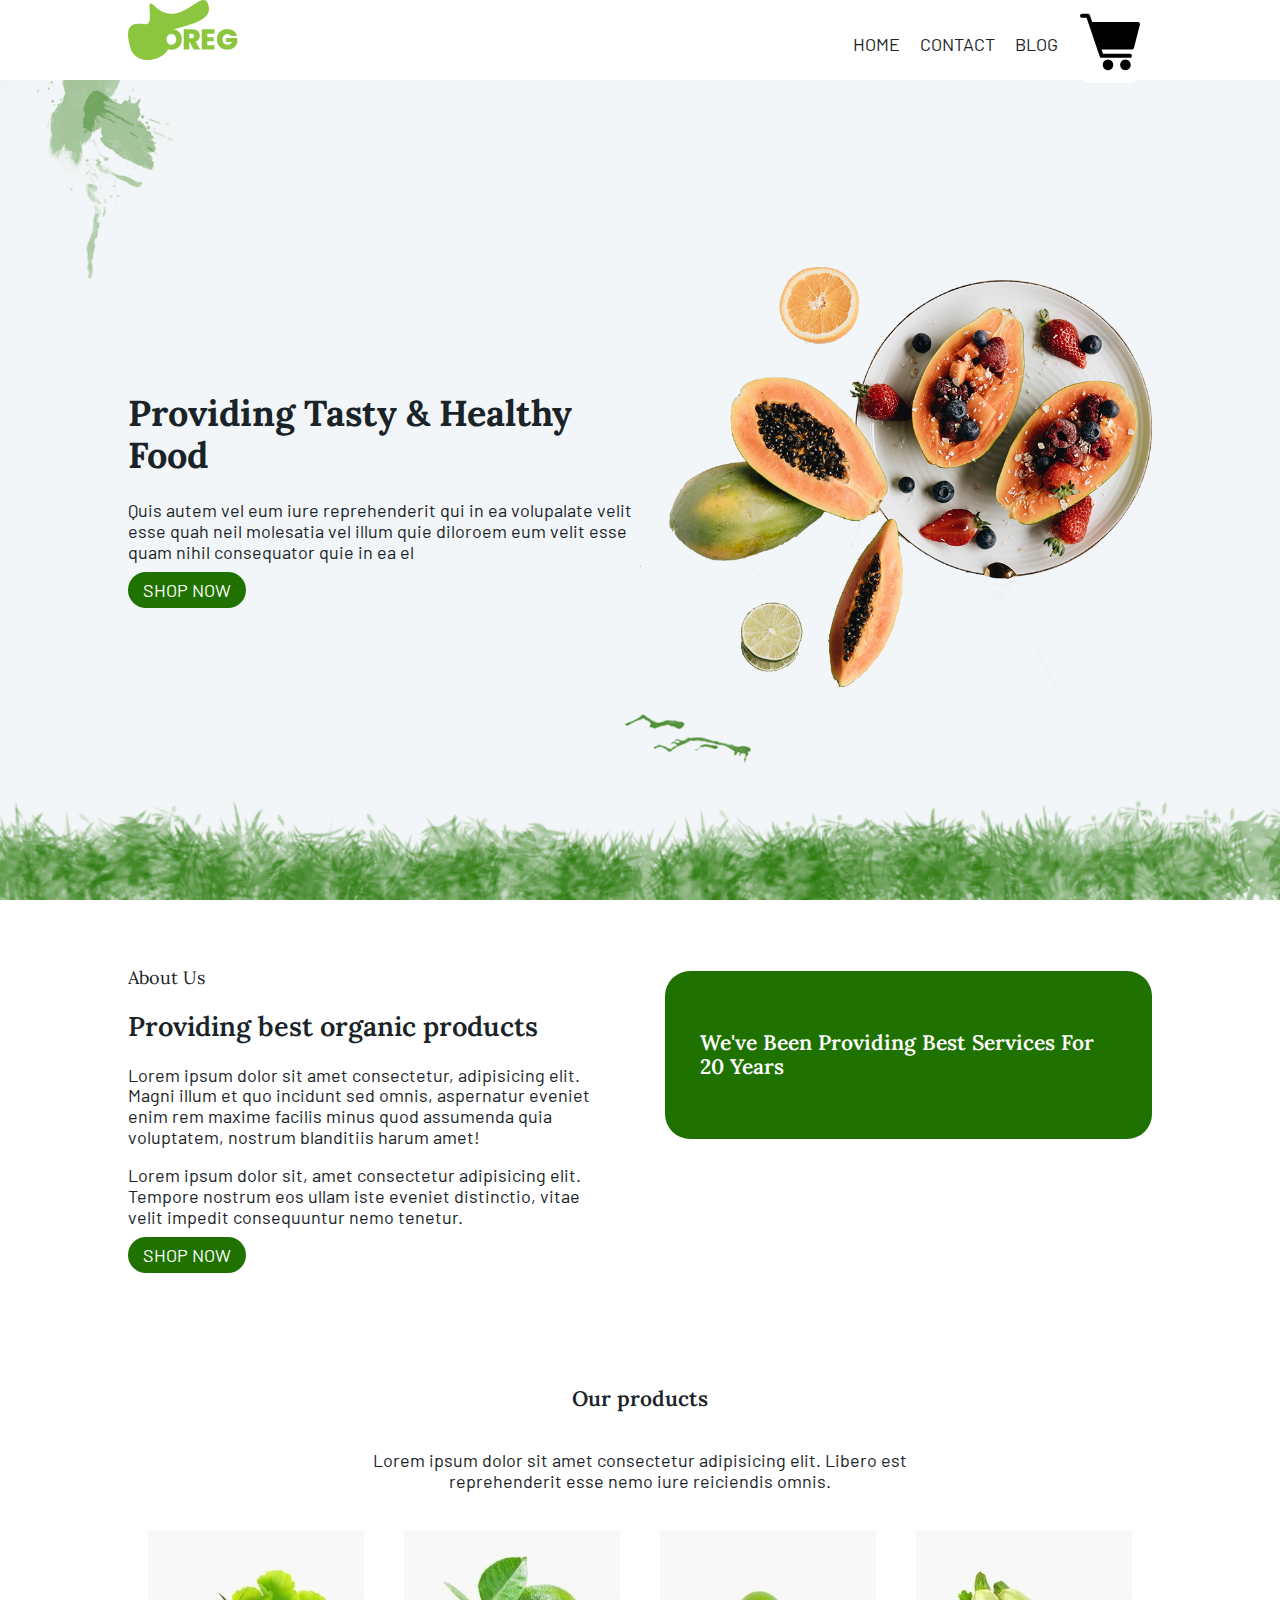
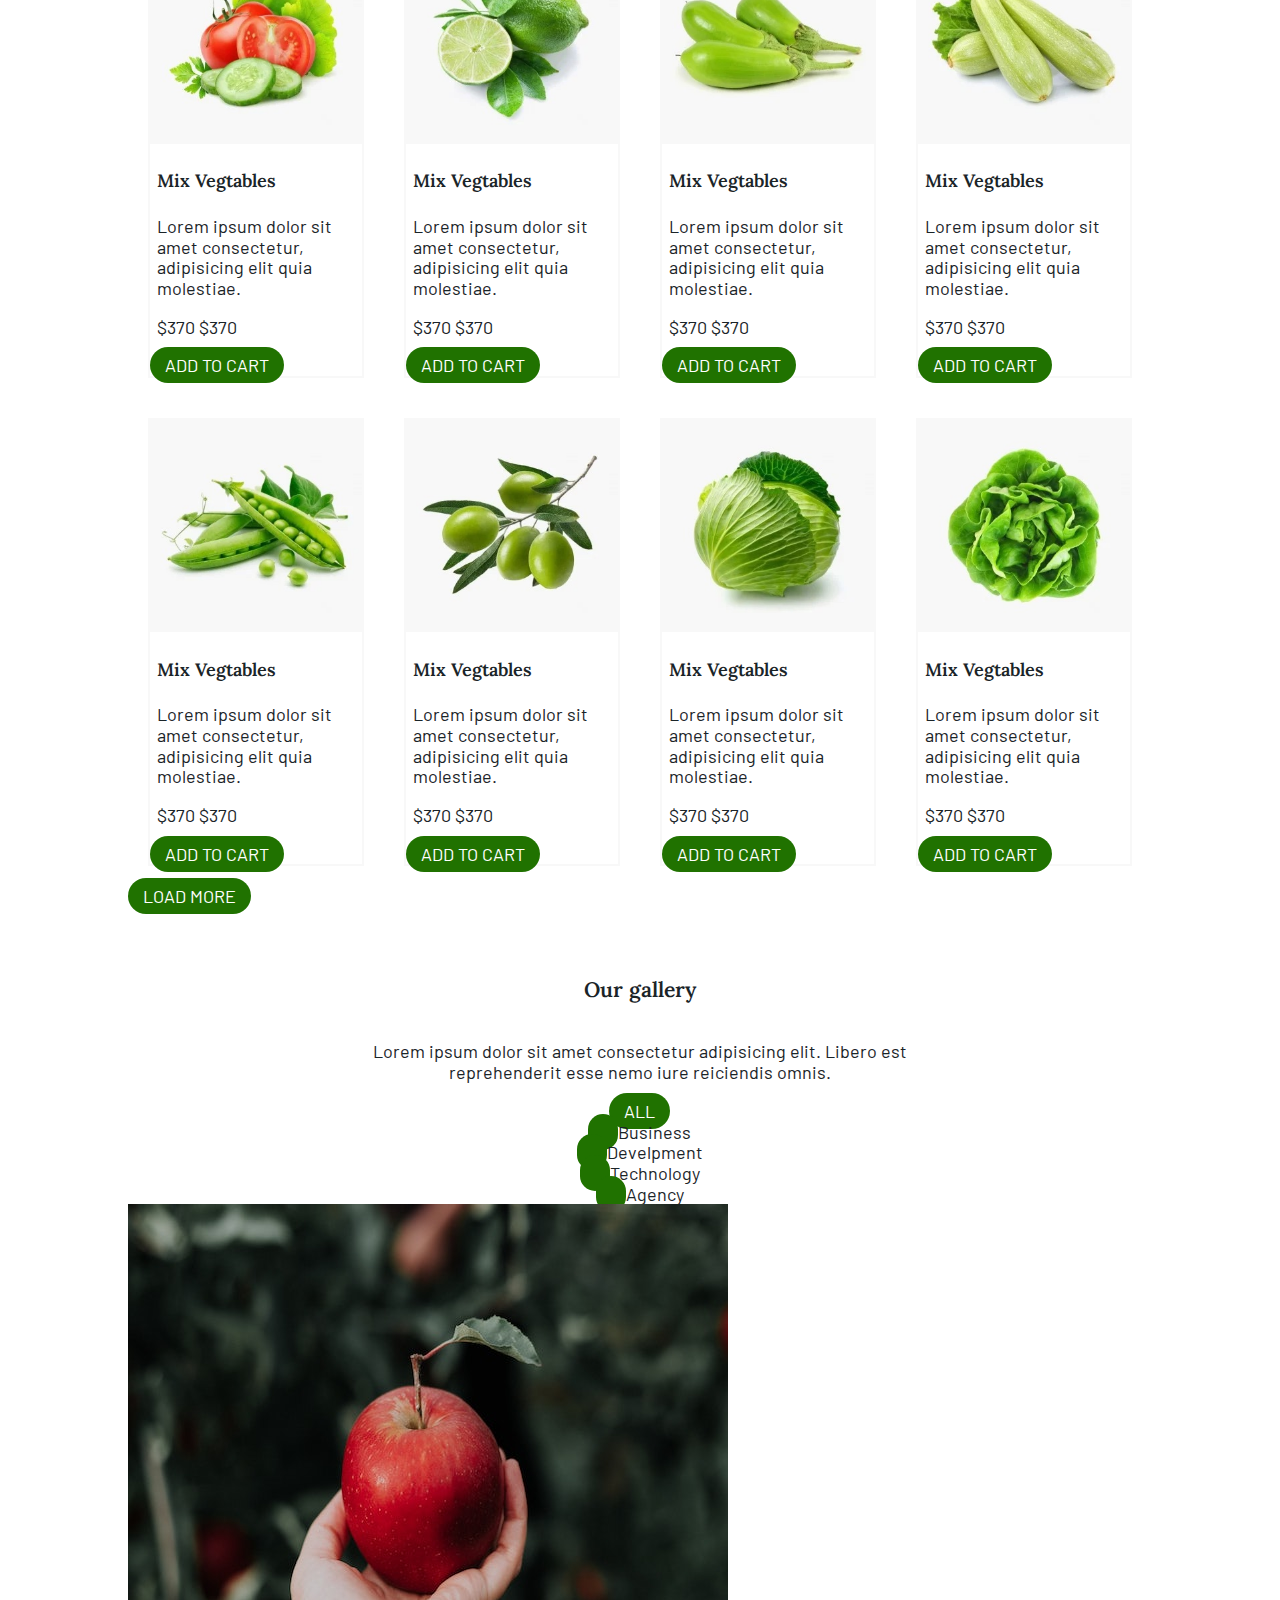
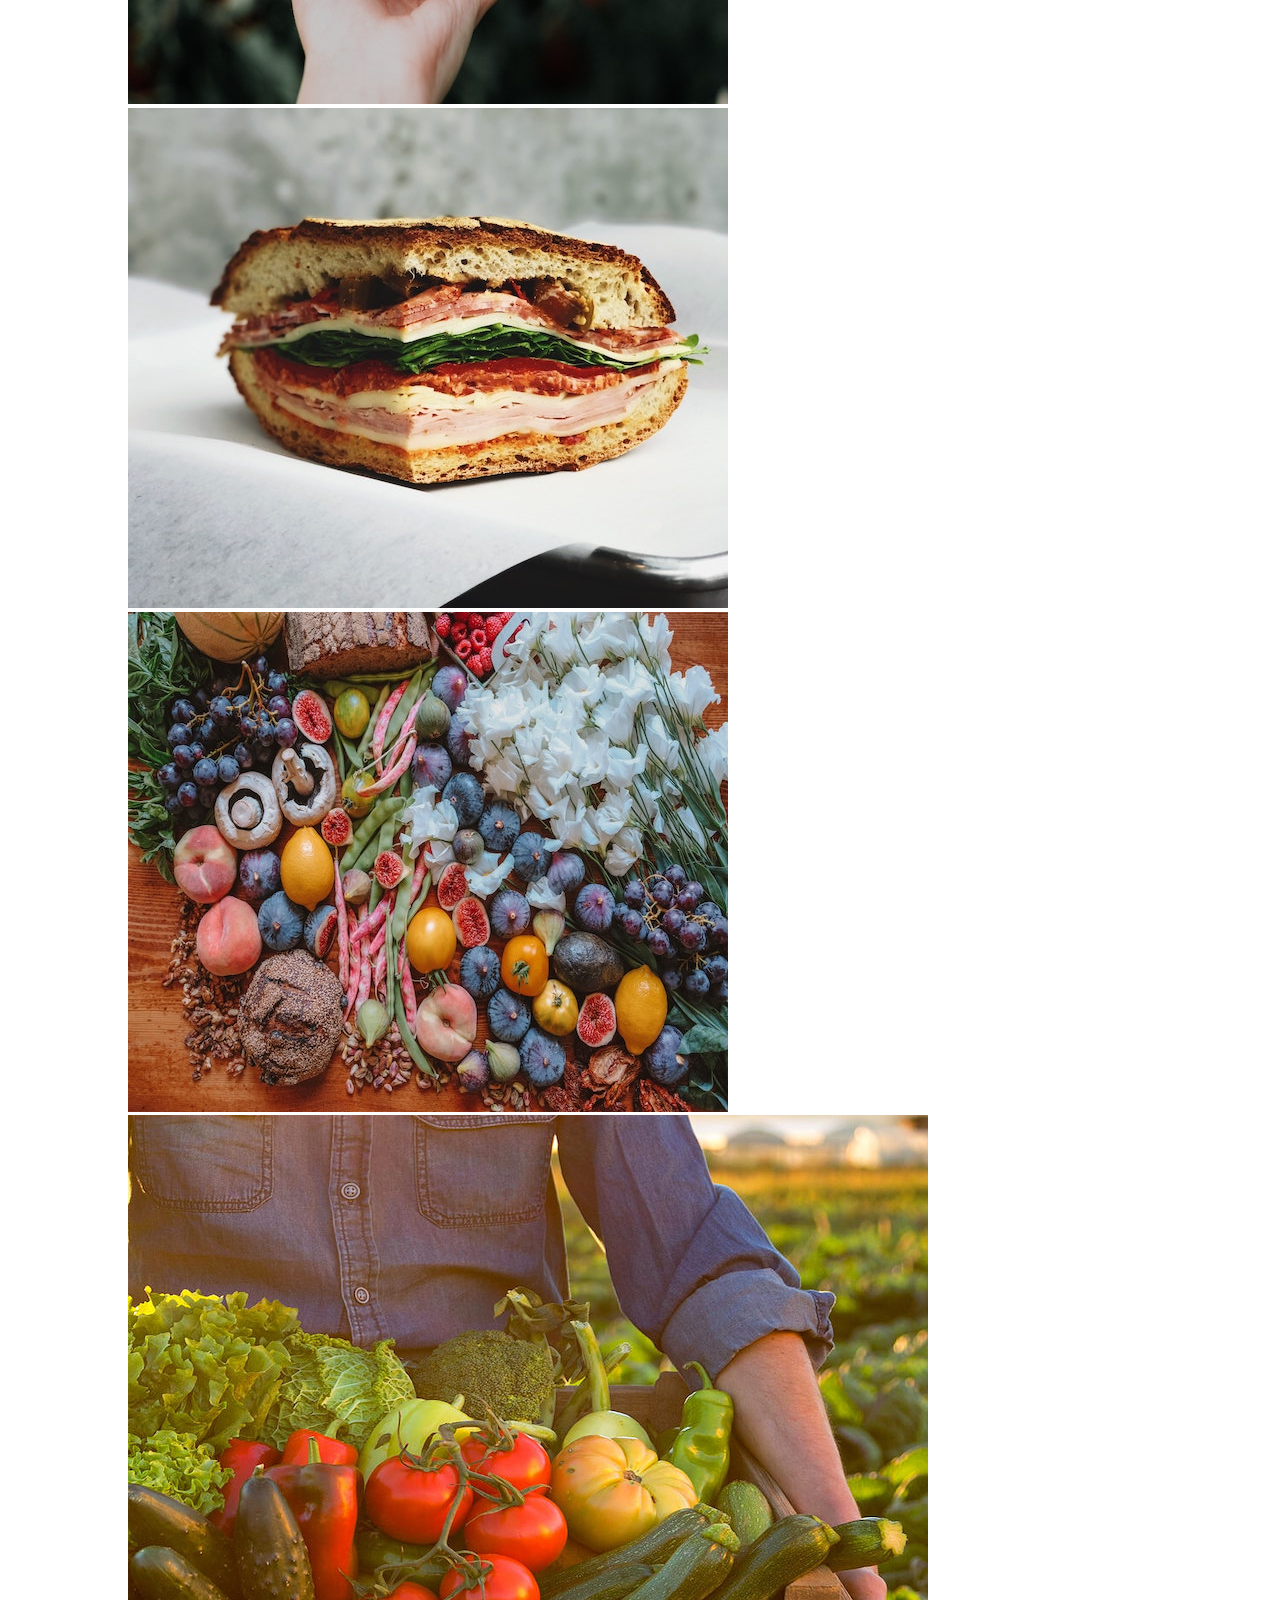
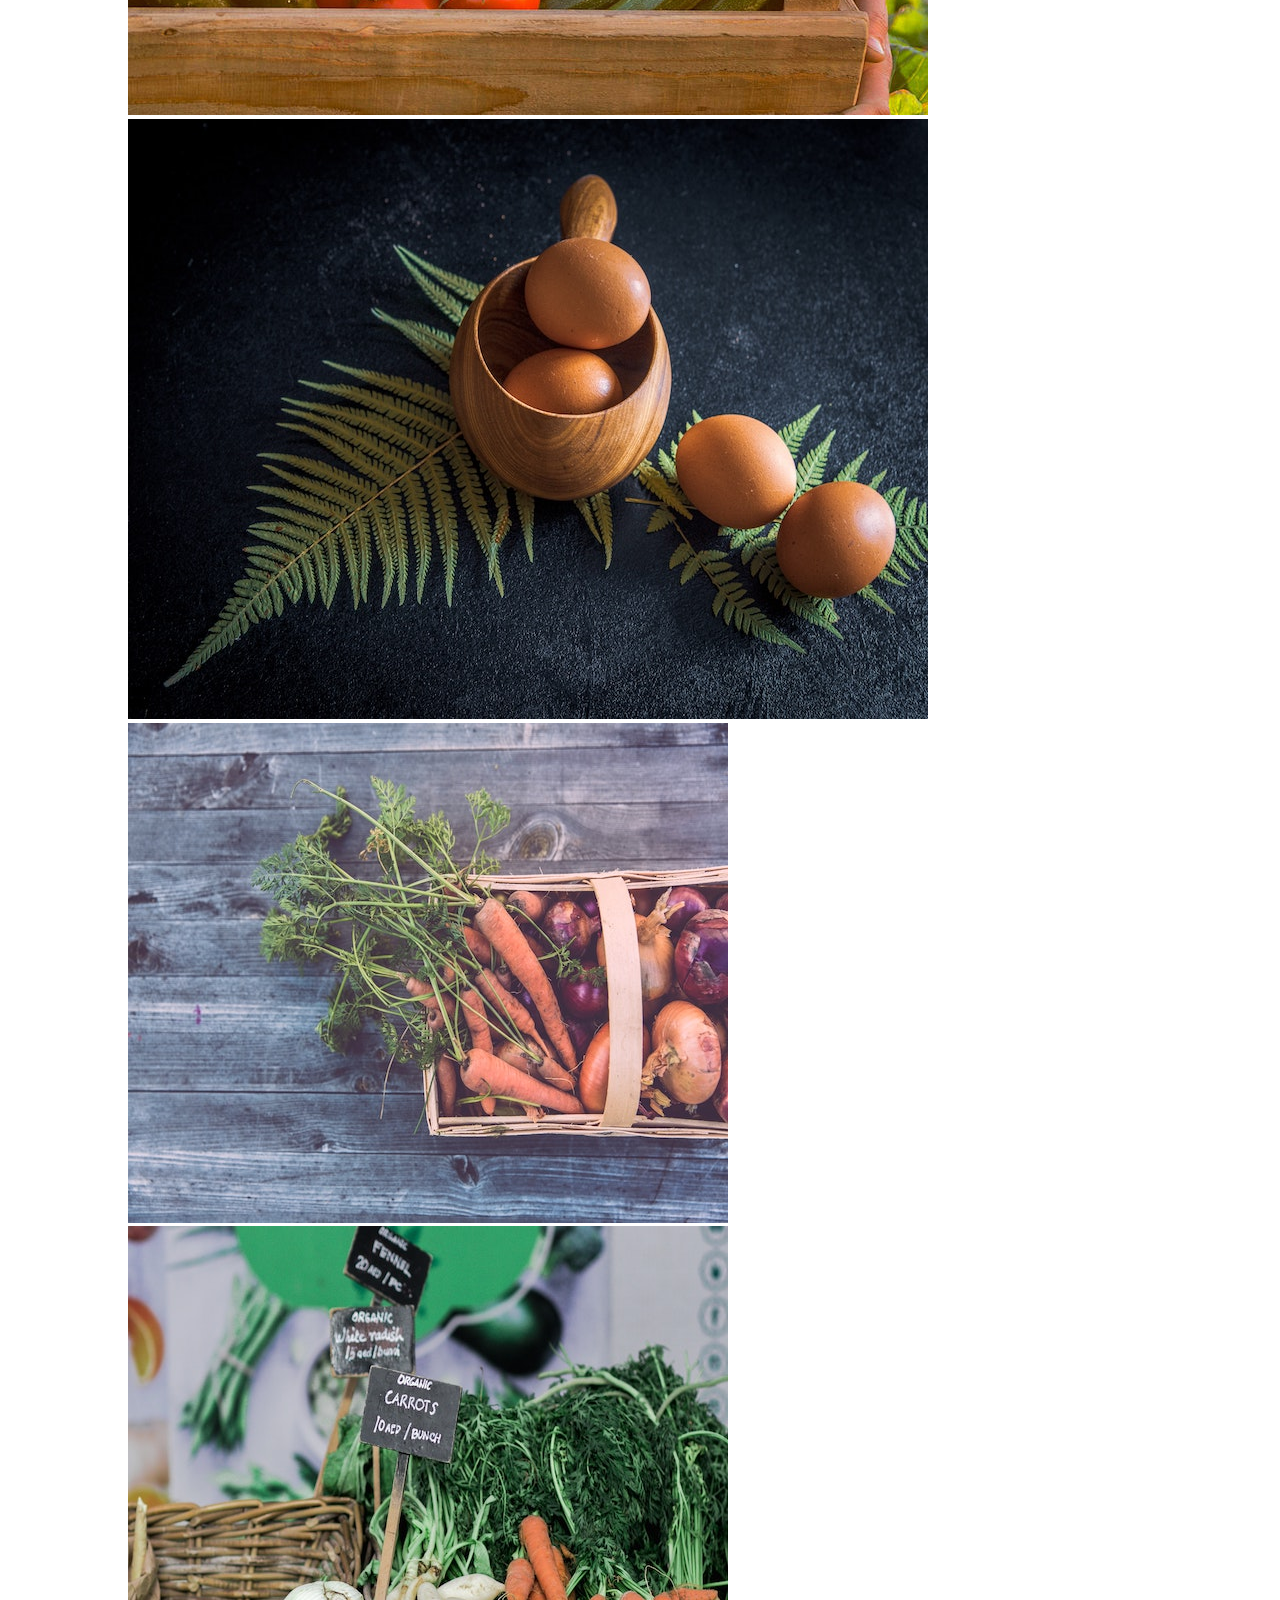
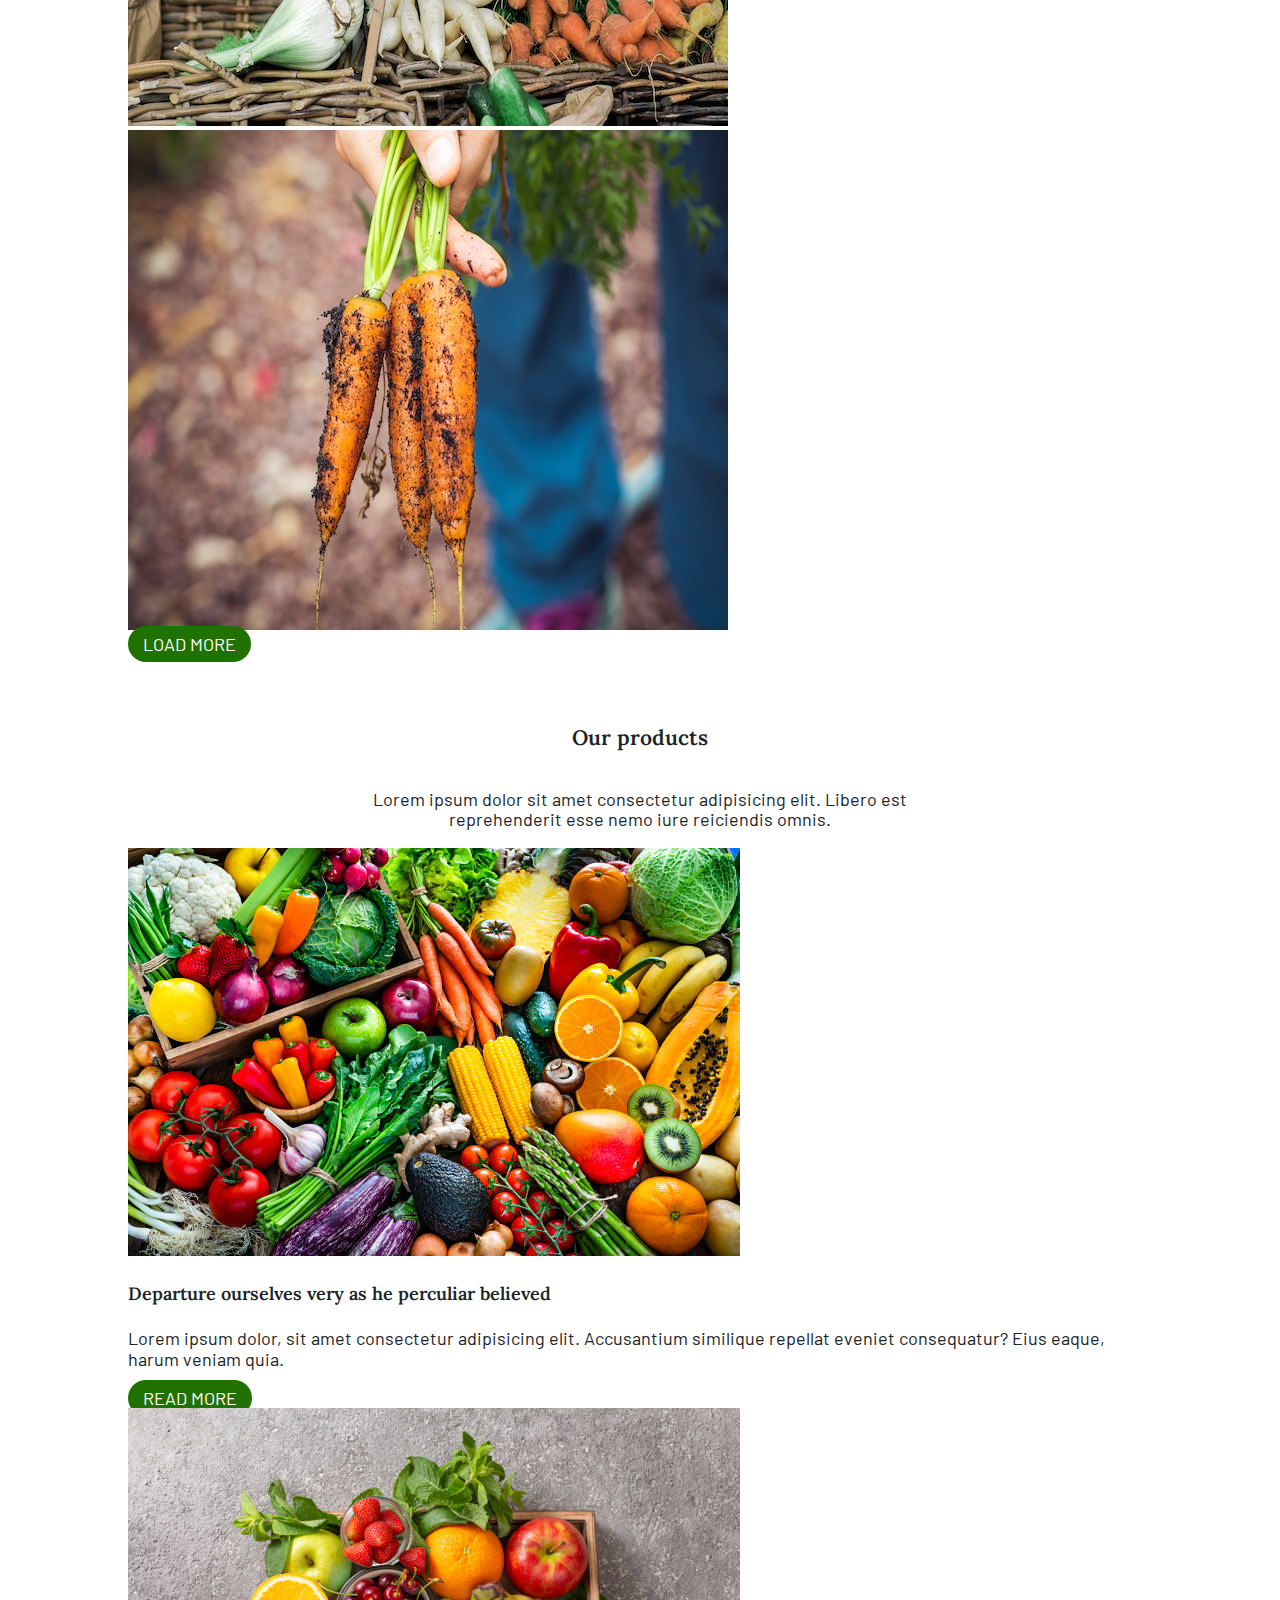
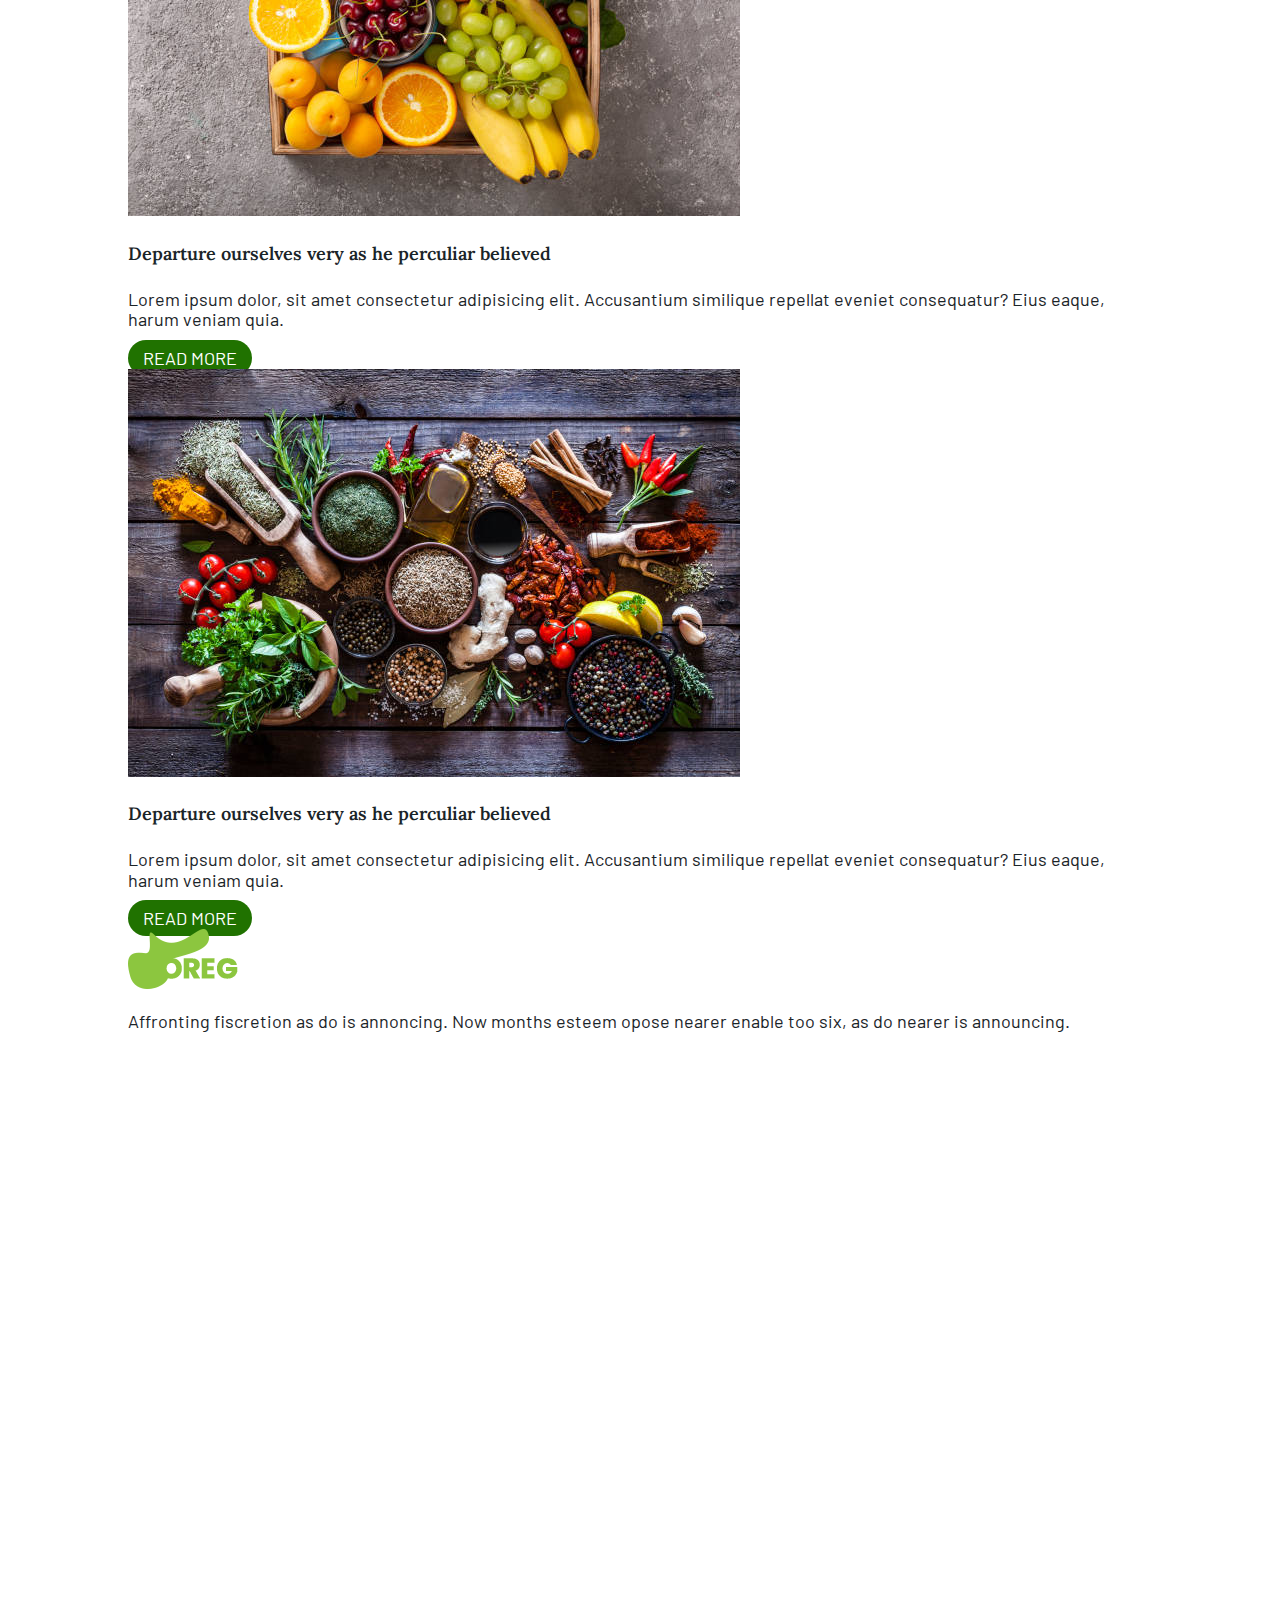
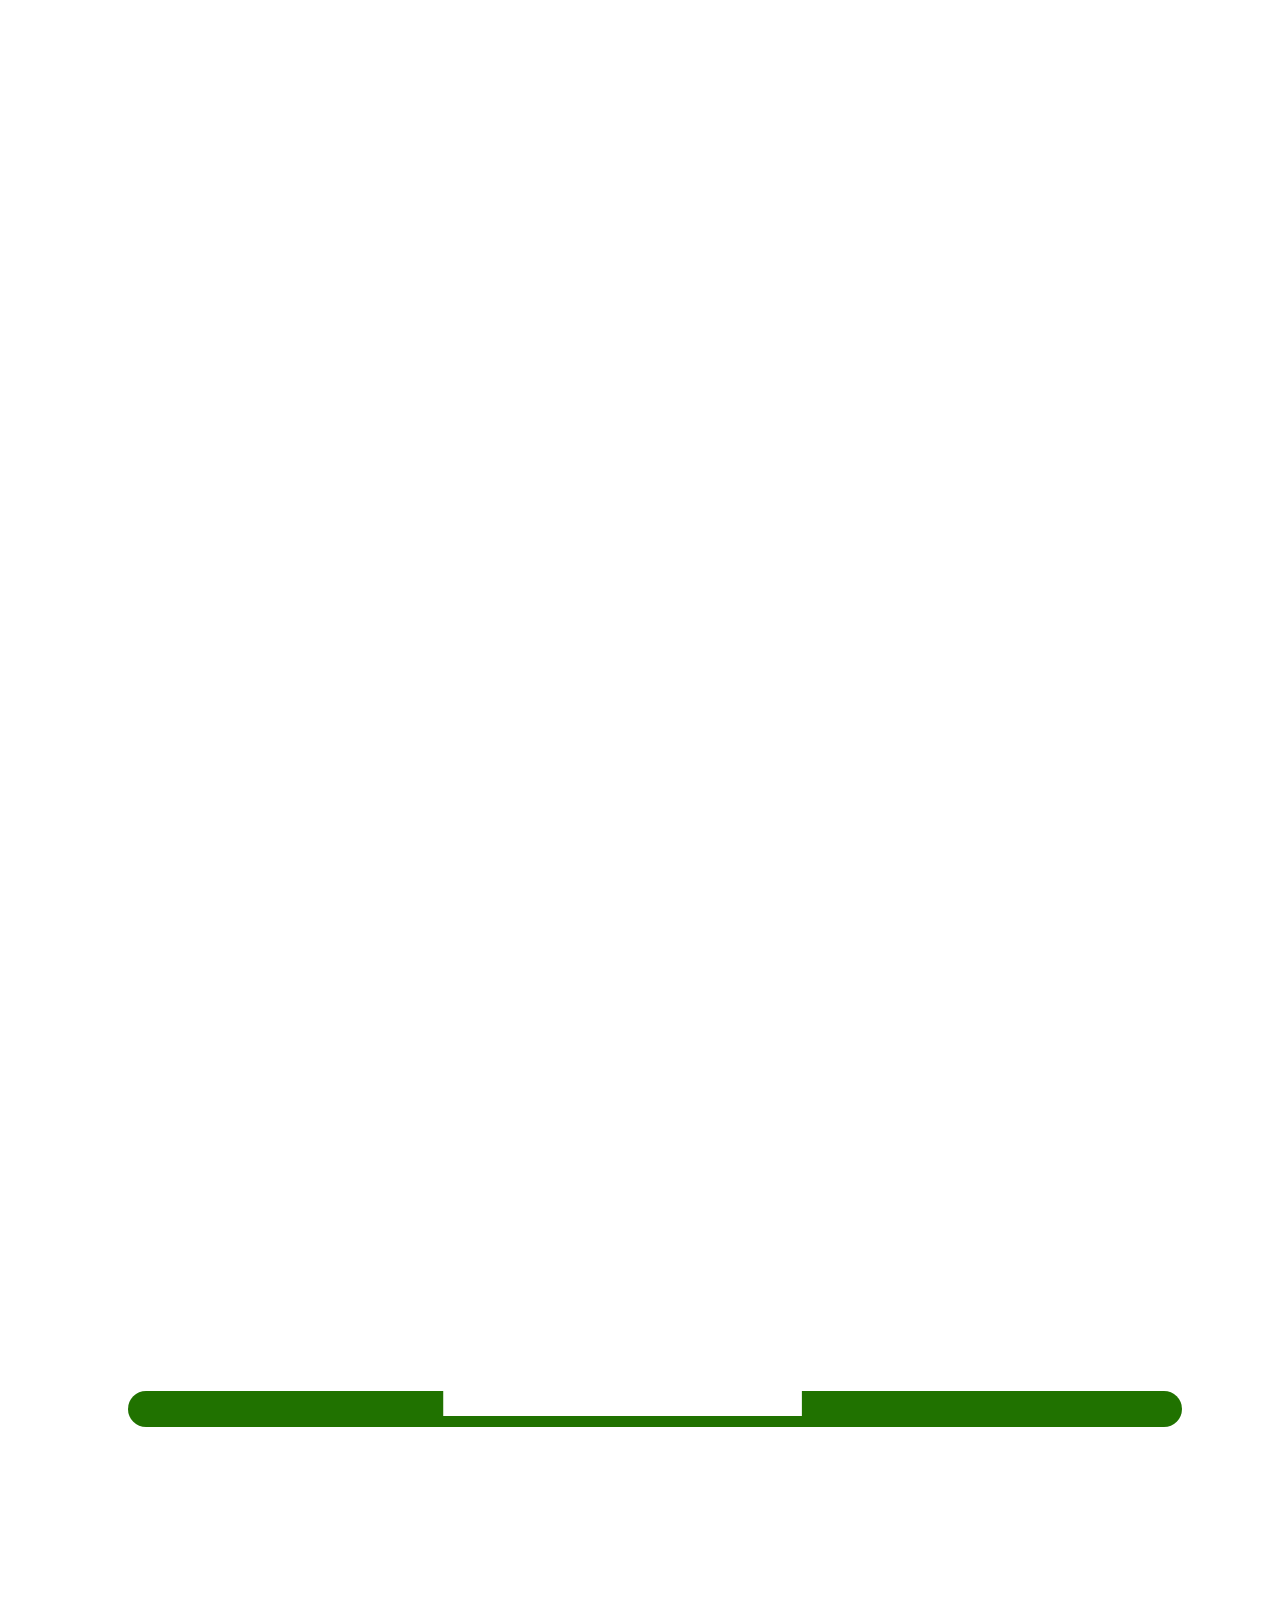
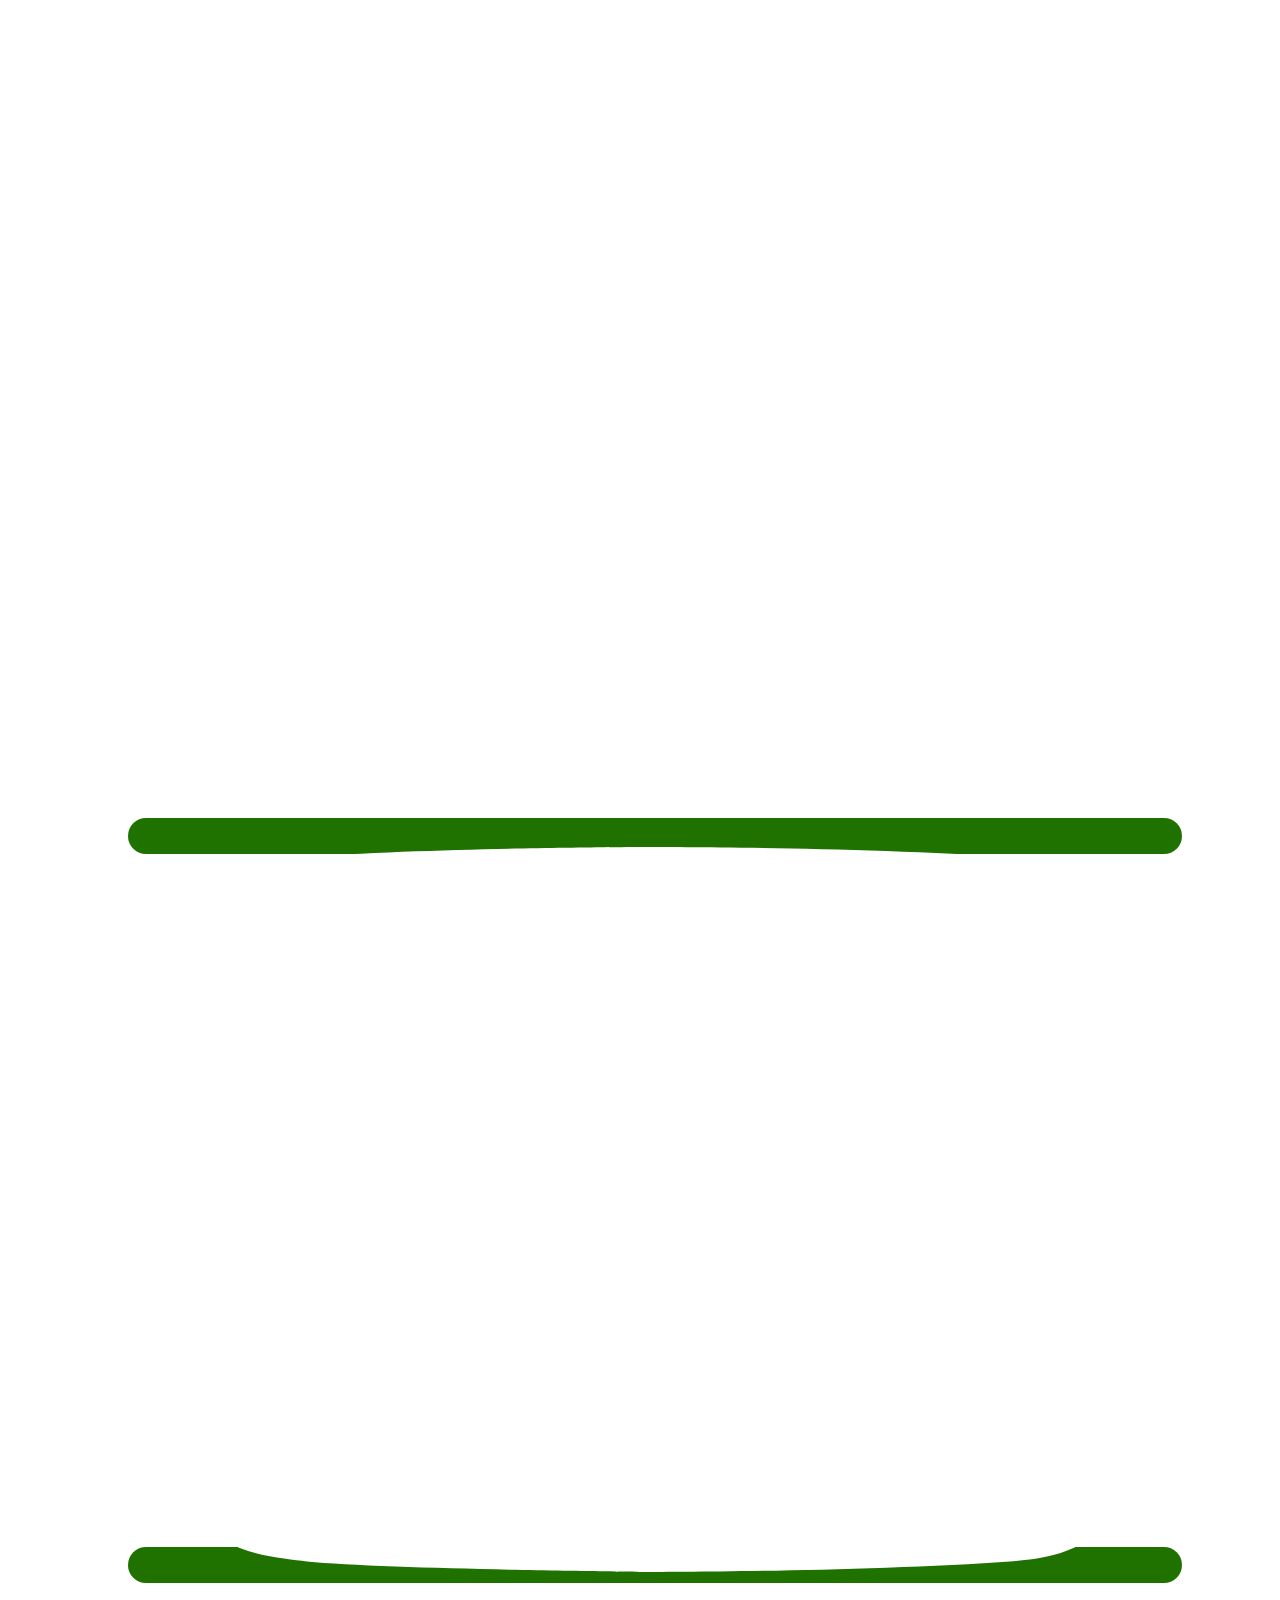
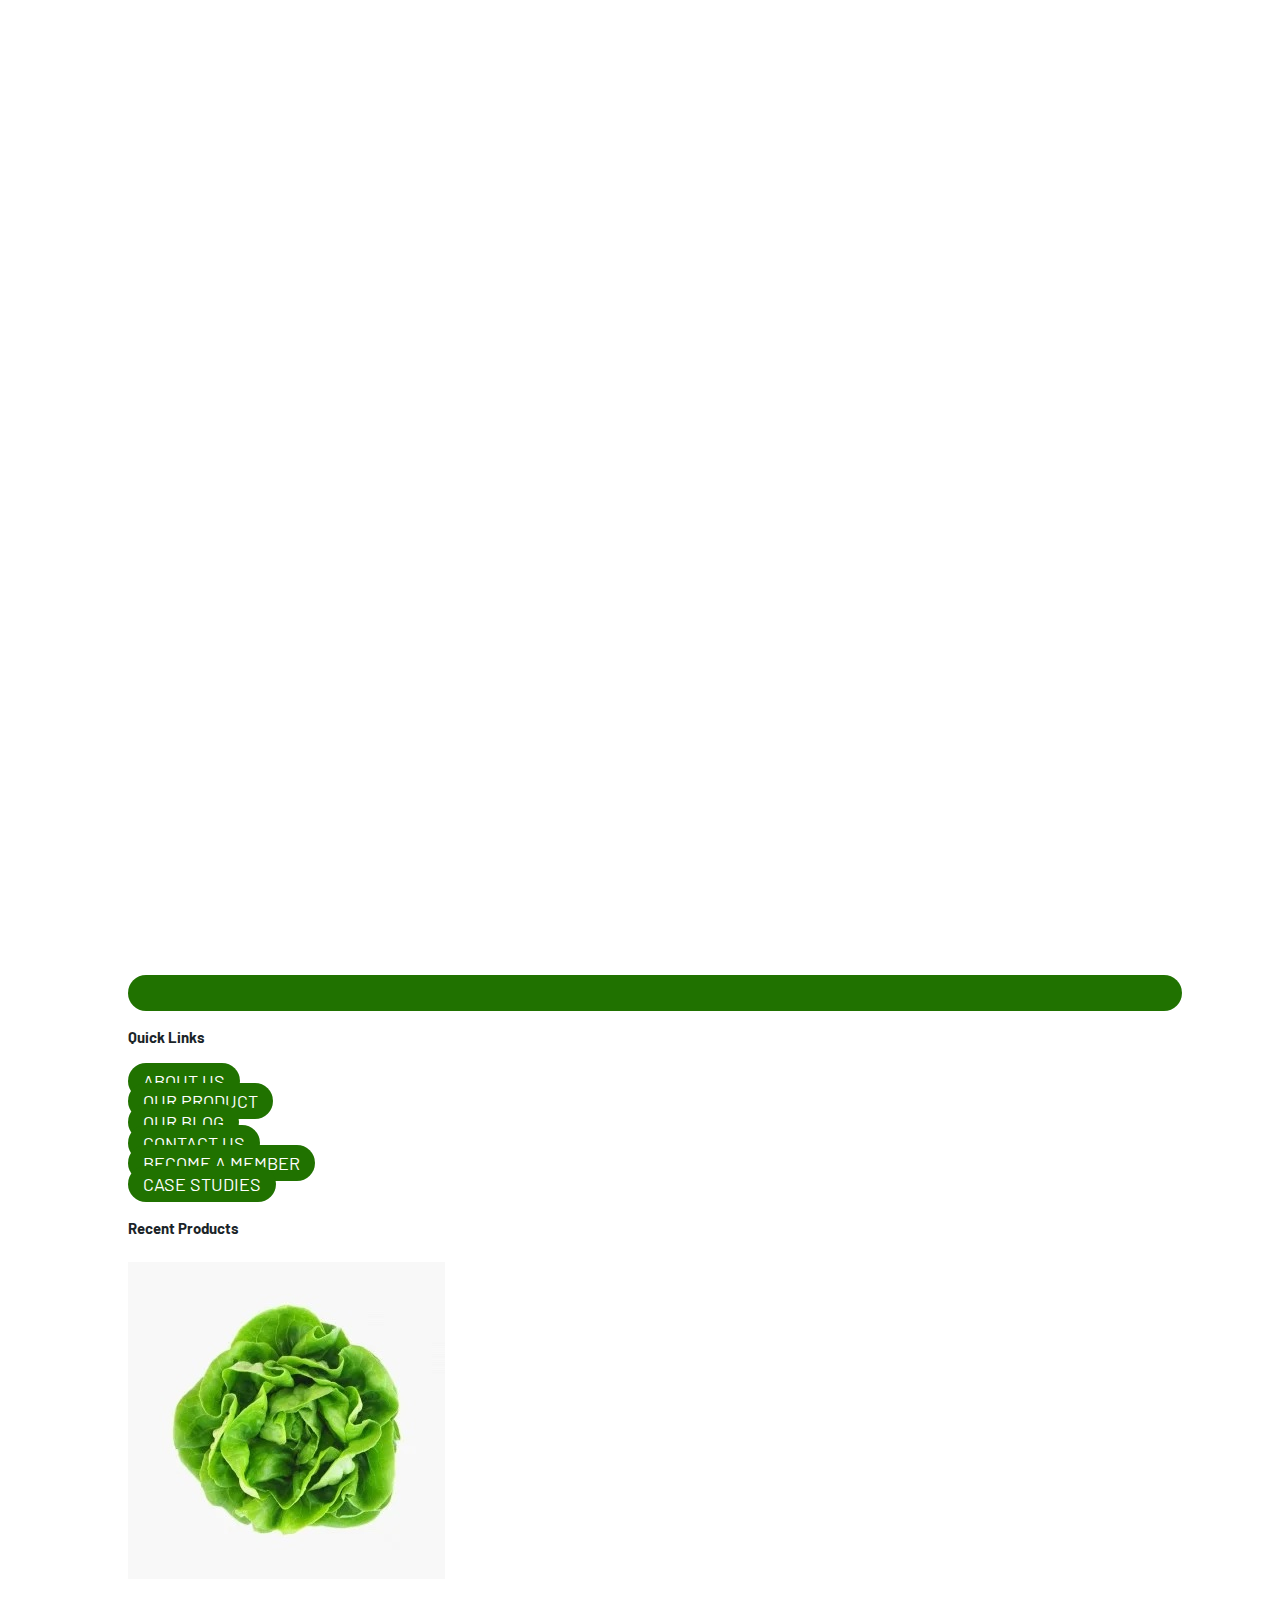
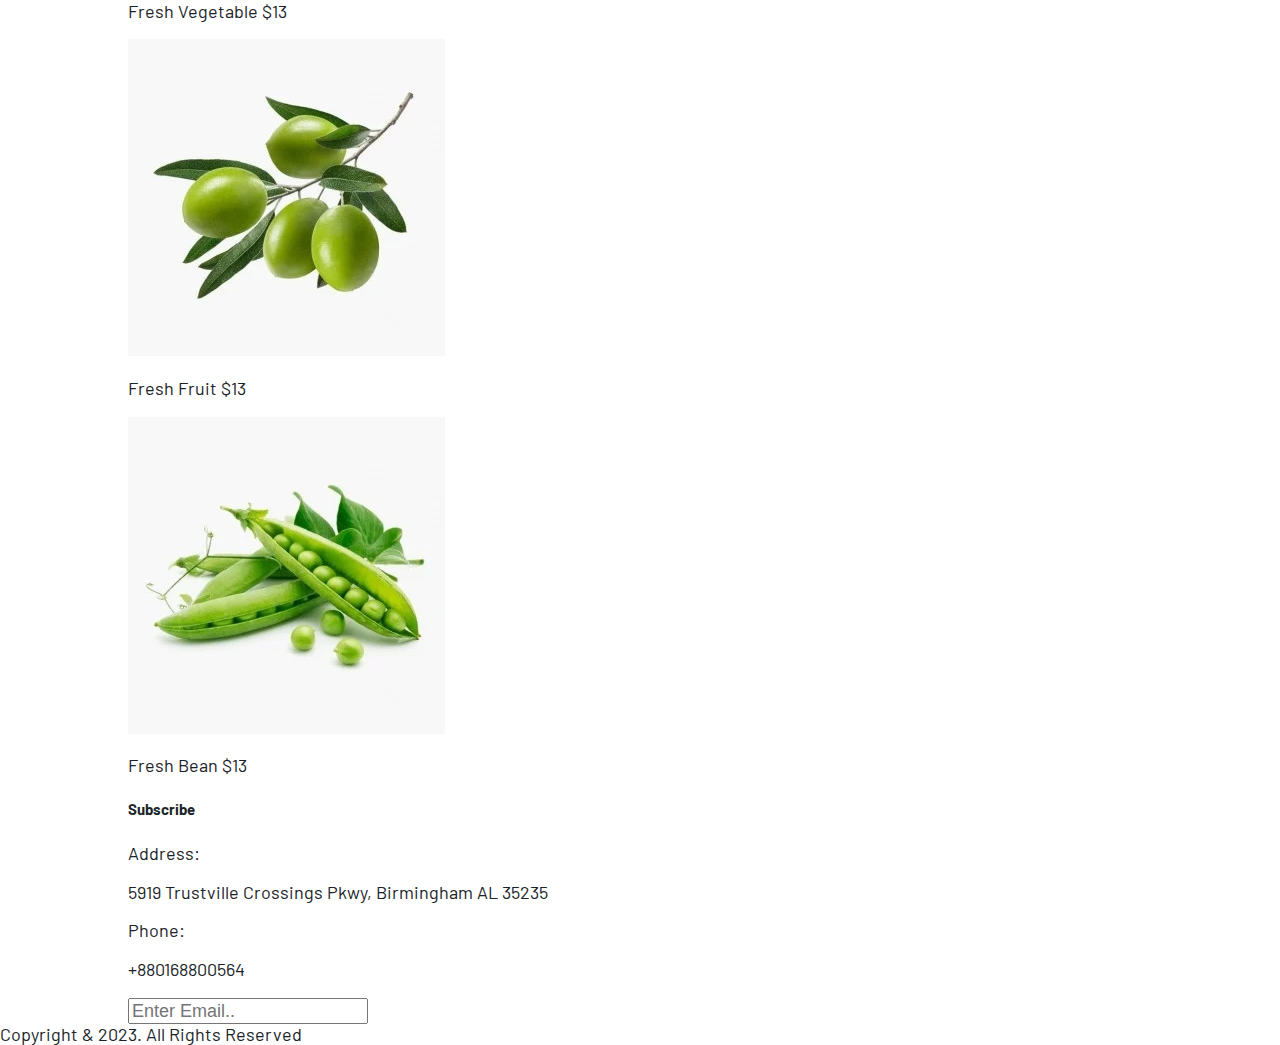
==== index.html @ 2df83547 "about section finished and products almost finished" ====
<!DOCTYPE html>
<html lang="en">
<head>
    <meta charset="UTF-8">
    <meta http-equiv="X-UA-Compatible" content="IE=edge">
    <meta name="viewport" content="width=device-width, initial-scale=1.0">
    <title>OREG - Home</title>
    <link rel="preconnect" href="https://fonts.googleapis.com">
    <link rel="preconnect" href="https://fonts.gstatic.com" crossorigin>
    <link href="https://fonts.googleapis.com/css2?family=Barlow:wght@400;600&family=Lora:wght@500;600;700&display=swap" rel="stylesheet">
    <link rel="stylesheet" href="./styles/style.css">
</head>
<body>
    <header class="navBg">
        <div class="wrapper navigation">
            <div class="navLogo">
                <img src="./assets/logo.png" alt="oreg logo">
            </div>
            <div>
                <nav>
                    <ul class="navLinks">
                        <li><a href="#./index.html">Home</a></li>
                        <li><a href="#./contact.html">Contact</a></li>
                        <li><a href="#./contact.html">Blog</a></li>
                        <li><a href="#shop"><img src="./assets/icons/cart.svg" alt="Our products"></a></li>
                    </ul>
                </nav>
            </div>
        </div>
    </header>
    <section id="home" class="homeHeader">
        <div class="wrapper homeFlex">
            <div class="homeText">
                <h1>Providing Tasty & Healthy Food</h1>
                <p>Quis autem vel eum iure reprehenderit qui in ea volupalate velit esse quah neil molesatia vel illum quie diloroem eum velit esse quam nihil consequator quie in ea el</p>
                <a href="#" class="shoploadLink" id="shop">Shop now</a>
            </div>
            <div class="homeImage">
                <img src="./assets/header/header.png" alt="assorted fruits on and around a plate">
            </div>
           </div>
    </section>
    <section id="about" class="about wrapper">
        <div class="aboutText1">
            <p class="aboutFont">About Us</p>
            <h2>Providing best organic products</h2>
            <p>Lorem ipsum dolor sit amet consectetur, adipisicing elit. Magni illum et quo incidunt sed omnis, aspernatur eveniet enim rem maxime facilis minus quod assumenda quia voluptatem, nostrum blanditiis harum amet!</p>
            <p>Lorem ipsum dolor sit, amet consectetur adipisicing elit. Tempore nostrum eos ullam iste eveniet distinctio, vitae velit impedit consequuntur nemo tenetur.</p>
            <a href="#" class="shoploadLink" id="shop">Shop now</a>
        </div>
        <div class="aboutText2">
            <h3>We've been providing best services for 20 years</h3>
        </div>
    </section>
    <section id="shop" class="wrapper">
        <div class="sectionIntro">
            <h3>Our products</h3>
            <p>Lorem ipsum dolor sit amet consectetur adipisicing elit. Libero est reprehenderit esse nemo iure reiciendis omnis.</p>
        </div>
        <div class="ourProducts">
            <div class="veg">
                <img src="./assets/product1.jpeg" alt="tomato and cucumber">
                <h4>Mix Vegtables</h4>
                <p>Lorem ipsum dolor sit amet consectetur, adipisicing elit quia molestiae.</p>
                <p>$370 <span>$370</span></p>
                <a href="#">Add to cart</a>
            </div>
            <div class="veg">
                <img src="./assets/product2.jpeg" alt="">
                <h4>Mix Vegtables</h4>
                <p>Lorem ipsum dolor sit amet consectetur, adipisicing elit quia molestiae.</p>
                <p>$370 <span>$370</span></p>
                <a href="#">Add to cart</a>
            </div>
            <div class="veg">
                <img src="./assets/product3.jpeg" alt="">
                <h4>Mix Vegtables</h4>
                <p>Lorem ipsum dolor sit amet consectetur, adipisicing elit quia molestiae.</p>
                <p>$370 <span>$370</span></p>
                <a href="#">Add to cart</a>
            </div>
            <div class="veg">
                <img src="./assets/product4.jpeg" alt="">
                <h4>Mix Vegtables</h4>
                <p>Lorem ipsum dolor sit amet consectetur, adipisicing elit quia molestiae.</p>
                <p>$370 <span>$370</span></p>
                <a href="#">Add to cart</a>
            </div>
            <div class="veg">
                <img src="./assets/product5.jpeg" alt="">
                <h4>Mix Vegtables</h4>
                <p>Lorem ipsum dolor sit amet consectetur, adipisicing elit quia molestiae.</p>
                <p>$370 <span>$370</span></p>
                <a href="#">Add to cart</a>
            </div>
            <div class="veg">
                <img src="./assets/product6.jpeg" alt="">
                <h4>Mix Vegtables</h4>
                <p>Lorem ipsum dolor sit amet consectetur, adipisicing elit quia molestiae.</p>
                <p>$370 <span>$370</span></p>
                <a href="#">Add to cart</a>
            </div>
            <div class="veg">
                <img src="./assets/product7.jpeg" alt="">
                <h4>Mix Vegtables</h4>
                <p>Lorem ipsum dolor sit amet consectetur, adipisicing elit quia molestiae.</p>
                <p>$370 <span>$370</span></p>
                <a href="#">Add to cart</a>
            </div>
            <div class="veg">
                <img src="./assets/product8.jpeg" alt="">
                <h4>Mix Vegtables</h4>
                <p>Lorem ipsum dolor sit amet consectetur, adipisicing elit quia molestiae.</p>
                <p>$370 <span>$370</span></p>
                <a href="#">Add to cart</a>
            </div>
        </div>
        <a href="#" class="shoploadLink">Load more</a>

    </section>
    <section class="gallery">
        <div class="wrapper">
            <div class="sectionIntro">
                <h3>Our gallery</h3>   
                <p>Lorem ipsum dolor sit amet consectetur adipisicing elit. Libero est reprehenderit esse nemo iure reiciendis omnis.</p>
                <ul>
                    <li><a href="#">All</a></li>
                    <li><a href="#"></a>Business</li>
                    <li><a href="#"></a>Develpment</li>
                    <li><a href="#"></a>Technology</li>
                    <li><a href="#"></a>Agency</li>
                </ul>
            </div>
            <div class="picRow1">
                <img src="./assets/gallery1.jpg" alt="">
                <img src="./assets/gallery2.jpg" alt="">
                <img src="./assets/gallery3.jpg" alt="">
            </div>
            <div class="picRow3">
                <img src="./assets/gallery4.jpg" alt="">
                <img src="./assets/gallery5.jpg" alt="">
            </div>
            <div class="picRow3">
                <img src="./assets/gallery6.jpg" alt="">
                <img src="./assets/gallery7.jpg" alt="">
                <img src="./assets/gallery8.jpg" alt="">
            </div>
            <a href="#" class="shoploadLink">Load more</a>
        </div>
    </section>
    <section id="blog" class="blog">
        <div class="wrapper">
            <div class="sectionIntro">
                <h3>Our products</h3>
                <p>Lorem ipsum dolor sit amet consectetur adipisicing elit. Libero est reprehenderit esse nemo iure reiciendis omnis.</p>
            </div>
            <div class="threeBlogs">
                <div class="blog1">
                    <img src="assets/blog1.jpg" alt="">
                    <h4>Departure ourselves very as he perculiar believed</h4>
                    <p>Lorem ipsum dolor, sit amet consectetur adipisicing elit. Accusantium similique repellat eveniet consequatur? Eius eaque, harum veniam quia.</p>
                    <a href="#" class="readMoreLink">Read More</a>
                </div>
                <div class="blog2">
                    <img src="assets/blog2.jpg" alt="">
                    <h4>Departure ourselves very as he perculiar believed</h4>
                    <p>Lorem ipsum dolor, sit amet consectetur adipisicing elit. Accusantium similique repellat eveniet consequatur? Eius eaque, harum veniam quia.</p>
                    <a href="#" class="readMoreLink">Read More</a>
                </div>
                <div class="blog3">
                    <img src="assets/blog3.jpg" alt="">
                    <h4>Departure ourselves very as he perculiar believed</h4>
                    <p>Lorem ipsum dolor, sit amet consectetur adipisicing elit. Accusantium similique repellat eveniet consequatur? Eius eaque, harum veniam quia.</p>
                    <a href="#" class="readMoreLink">Read More</a>
                </div>
            </div>
        </div>
    </section>
    <footer>
        <div class="wrapper footerColumns">
            <div class="col1">
                <img src="./assets/logo.png" alt="oreg logo">
                <p>Affronting fiscretion as do is annoncing. Now months esteem opose nearer enable too six, as do nearer is announcing.</p>
                <ul>
                    <li><a href="#" target="_blank"><img src="./assets/icons/facebook.svg" alt="facebook icon"></a></li>
                    <li><a href="#" target="_blank"><img src="./assets/icons/instagram.svg" alt="instagram icon"></a></li>
                    <li><a href="#" target="_blank"><img src="./assets/icons/youtube.svg" alt="youtube icon"></a></li>
                    <li><a href="#" target="_blank"><img src="./assets/icons/twitter.svg" alt="twitter icon"></a></li>
                </ul>
            </div>
            <div class="col2">
                <h5>Quick Links</h5>
                <ul>
                    <li><a href="#about">About Us</a></li>
                    <li><a href="#shop">Our Product</a></li>
                    <li><a href="#blog">Our Blog</a></li>
                    <li><a href="#./contact.html">Contact Us</a></li>
                    <li><a href="#">Become a member</a></li>
                    <li><a href="#">Case Studies</a></li>
                </ul>
            </div>
            <div class="col3">
                <h5>Recent Products</h5>
                <div class="footVeg">
                    <img src="assets/product8.jpeg" alt="">
                    <p>Fresh Vegetable $13</p>
                </div>
                <div class="footFruit">
                    <img src="assets/product6.jpeg" alt="">
                    <p>Fresh Fruit $13</p>
                </div>
                <div class="footBean">
                    <img src="assets/product5.jpeg" alt="">
                    <p>Fresh Bean $13</p>
                </div>
            </div>
            <div class="col4">
                <h5>Subscribe</h5>
                <p class="bold">Address:</p>
                <p>5919 Trustville Crossings Pkwy, Birmingham AL 35235</p>
                <p class="bold">Phone:</p>
                <p>+880168800564</p>
                <label for="email" class="sr-only">Enter your email</label>
                <input type="text" id="email" name="email" placeholder="Enter Email..">
            </div>
        </div>
        <div class="copyright">
            Copyright & 2023. All Rights Reserved
        </div>
    </footer>
</body>
</html>
---- styles/style.css ----
html {
  line-height: 1.15;
  -ms-text-size-adjust: 100%;
  -webkit-text-size-adjust: 100%;
}

body {
  margin: 0;
}

article, aside, footer, header, nav, section {
  display: block;
}

h1 {
  font-size: 2em;
  margin: 0.67em 0;
}

figcaption, figure, main {
  display: block;
}

figure {
  margin: 1em 40px;
}

hr {
  -webkit-box-sizing: content-box;
          box-sizing: content-box;
  height: 0;
  overflow: visible;
}

pre {
  font-family: monospace, monospace;
  font-size: 1em;
}

a {
  background-color: transparent;
  -webkit-text-decoration-skip: objects;
}

abbr[title] {
  border-bottom: none;
  text-decoration: underline;
  -webkit-text-decoration: underline dotted;
          text-decoration: underline dotted;
}

b, strong {
  font-weight: inherit;
}

b, strong {
  font-weight: bolder;
}

code, kbd, samp {
  font-family: monospace, monospace;
  font-size: 1em;
}

dfn {
  font-style: italic;
}

mark {
  background-color: #ff0;
  color: #000;
}

small {
  font-size: 80%;
}

sub, sup {
  font-size: 75%;
  line-height: 0;
  position: relative;
  vertical-align: baseline;
}

sub {
  bottom: -0.25em;
}

sup {
  top: -0.5em;
}

audio, video {
  display: inline-block;
}

audio:not([controls]) {
  display: none;
  height: 0;
}

img {
  border-style: none;
}

svg:not(:root) {
  overflow: hidden;
}

button, input, optgroup, select, textarea {
  font-family: sans-serif;
  font-size: 100%;
  line-height: 1.15;
  margin: 0;
}

button, input {
  overflow: visible;
}

button, select {
  text-transform: none;
}

button, html [type=button], [type=reset], [type=submit] {
  -webkit-appearance: button;
}

button::-moz-focus-inner, [type=button]::-moz-focus-inner, [type=reset]::-moz-focus-inner, [type=submit]::-moz-focus-inner {
  border-style: none;
  padding: 0;
}

button:-moz-focusring, [type=button]:-moz-focusring, [type=reset]:-moz-focusring, [type=submit]:-moz-focusring {
  outline: 1px dotted ButtonText;
}

fieldset {
  padding: 0.35em 0.75em 0.625em;
}

legend {
  -webkit-box-sizing: border-box;
          box-sizing: border-box;
  color: inherit;
  display: table;
  max-width: 100%;
  padding: 0;
  white-space: normal;
}

progress {
  display: inline-block;
  vertical-align: baseline;
}

textarea {
  overflow: auto;
}

[type=checkbox], [type=radio] {
  -webkit-box-sizing: border-box;
          box-sizing: border-box;
  padding: 0;
}

[type=number]::-webkit-inner-spin-button, [type=number]::-webkit-outer-spin-button {
  height: auto;
}

[type=search] {
  -webkit-appearance: textfield;
  outline-offset: -2px;
}

[type=search]::-webkit-search-cancel-button, [type=search]::-webkit-search-decoration {
  -webkit-appearance: none;
}

::-webkit-file-upload-button {
  -webkit-appearance: button;
  font: inherit;
}

details, menu {
  display: block;
}

summary {
  display: list-item;
}

canvas {
  display: inline-block;
}

template {
  display: none;
}

[hidden] {
  display: none;
}

html {
  -webkit-box-sizing: border-box;
          box-sizing: border-box;
}

*, *:before, *:after {
  -webkit-box-sizing: inherit;
          box-sizing: inherit;
}

.sr-only {
  position: absolute;
  width: 1px;
  height: 1px;
  margin: -1px;
  border: 0;
  padding: 0;
  white-space: nowrap;
  -webkit-clip-path: inset(100%);
          clip-path: inset(100%);
  clip: rect(0 0 0 0);
  overflow: hidden;
}

html {
  font-family: "Barlow", sans-serif;
  font-weight: 400;
  font-size: 18px;
  color: #1a2428;
  background-color: #fff;
}

.wrapper {
  width: 80%;
  margin: 0 auto;
}

ul {
  list-style: none;
  padding: 0;
  margin: 0;
}

img {
  max-width: 100%;
  height: auto;
}

a {
  text-decoration: none;
  text-transform: uppercase;
  padding: 7px 15px;
  border-radius: 20px;
  color: #fff;
  background-color: #207200;
}

h2,
h3,
h4 {
  font-family: "Lora", serif;
  font-weight: 600;
}

.navBg {
  position: fixed;
  top: 0;
  right: 0;
  left: 0;
  height: 80px;
  background: #fff;
}

.navigation {
  display: -webkit-box;
  display: -ms-flexbox;
  display: flex;
  -webkit-box-pack: justify;
      -ms-flex-pack: justify;
          justify-content: space-between;
  position: fixed;
  top: 0;
  right: 0;
  left: 0;
  height: 80px;
  background: #fff;
}

.navLinks {
  display: -webkit-box;
  display: -ms-flexbox;
  display: flex;
}
.navLinks li {
  display: -webkit-box;
  display: -ms-flexbox;
  display: flex;
  -webkit-box-align: center;
      -ms-flex-align: center;
          align-items: center;
}
.navLinks li a {
  margin: 5px;
  padding: 5px;
  color: #1a2428;
  background-color: #fff;
}

.homeHeader {
  background: url(../assets/header/background.png);
  width: 100vw;
  height: calc(100vh - 70px);
  margin-top: 70px;
  background-size: cover;
  background-repeat: no-repeat;
  display: -webkit-box;
  display: -ms-flexbox;
  display: flex;
  -webkit-box-align: center;
      -ms-flex-align: center;
          align-items: center;
}

.homeFlex {
  display: -webkit-box;
  display: -ms-flexbox;
  display: flex;
  -webkit-box-align: center;
      -ms-flex-align: center;
          align-items: center;
}

.homeText,
.homeImage {
  width: 50%;
  height: 100%;
}

h1 {
  font-family: "Lora", serif;
  font-weight: 700;
}

.contactHeader {
  background: url(../assets/contact.jpg);
  width: 100vw;
  height: 300px;
  margin-top: 70px;
  display: -webkit-box;
  display: -ms-flexbox;
  display: flex;
  -webkit-box-align: center;
      -ms-flex-align: center;
          align-items: center;
  -webkit-box-pack: center;
      -ms-flex-pack: center;
          justify-content: center;
  color: #fff;
}

.about {
  display: -webkit-box;
  display: -ms-flexbox;
  display: flex;
  padding: 50px 0;
}

.aboutText1 {
  width: 50%;
  padding-right: 25px;
}

.aboutText2 {
  width: 50%;
  padding-left: 25px;
}
.aboutText2 h3 {
  text-transform: capitalize;
  padding: 60px 35px;
  border-radius: 25px;
  color: #fff;
  background-color: #207200;
}

.aboutFont {
  font-family: "Lora", serif;
}

.sectionIntro {
  display: -webkit-box;
  display: -ms-flexbox;
  display: flex;
  -webkit-box-orient: vertical;
  -webkit-box-direction: normal;
      -ms-flex-direction: column;
          flex-direction: column;
  -webkit-box-align: center;
      -ms-flex-align: center;
          align-items: center;
  text-align: center;
  margin: auto;
  padding-top: 50px;
  width: 60%;
}

.ourProducts {
  display: -webkit-box;
  display: -ms-flexbox;
  display: flex;
  -ms-flex-wrap: wrap;
      flex-wrap: wrap;
}

.veg {
  width: calc(25% - 40px);
  margin: 20px;
  border: solid 2px #f8f8f8;
}
.veg h4,
.veg p {
  padding: 0 7px;
}
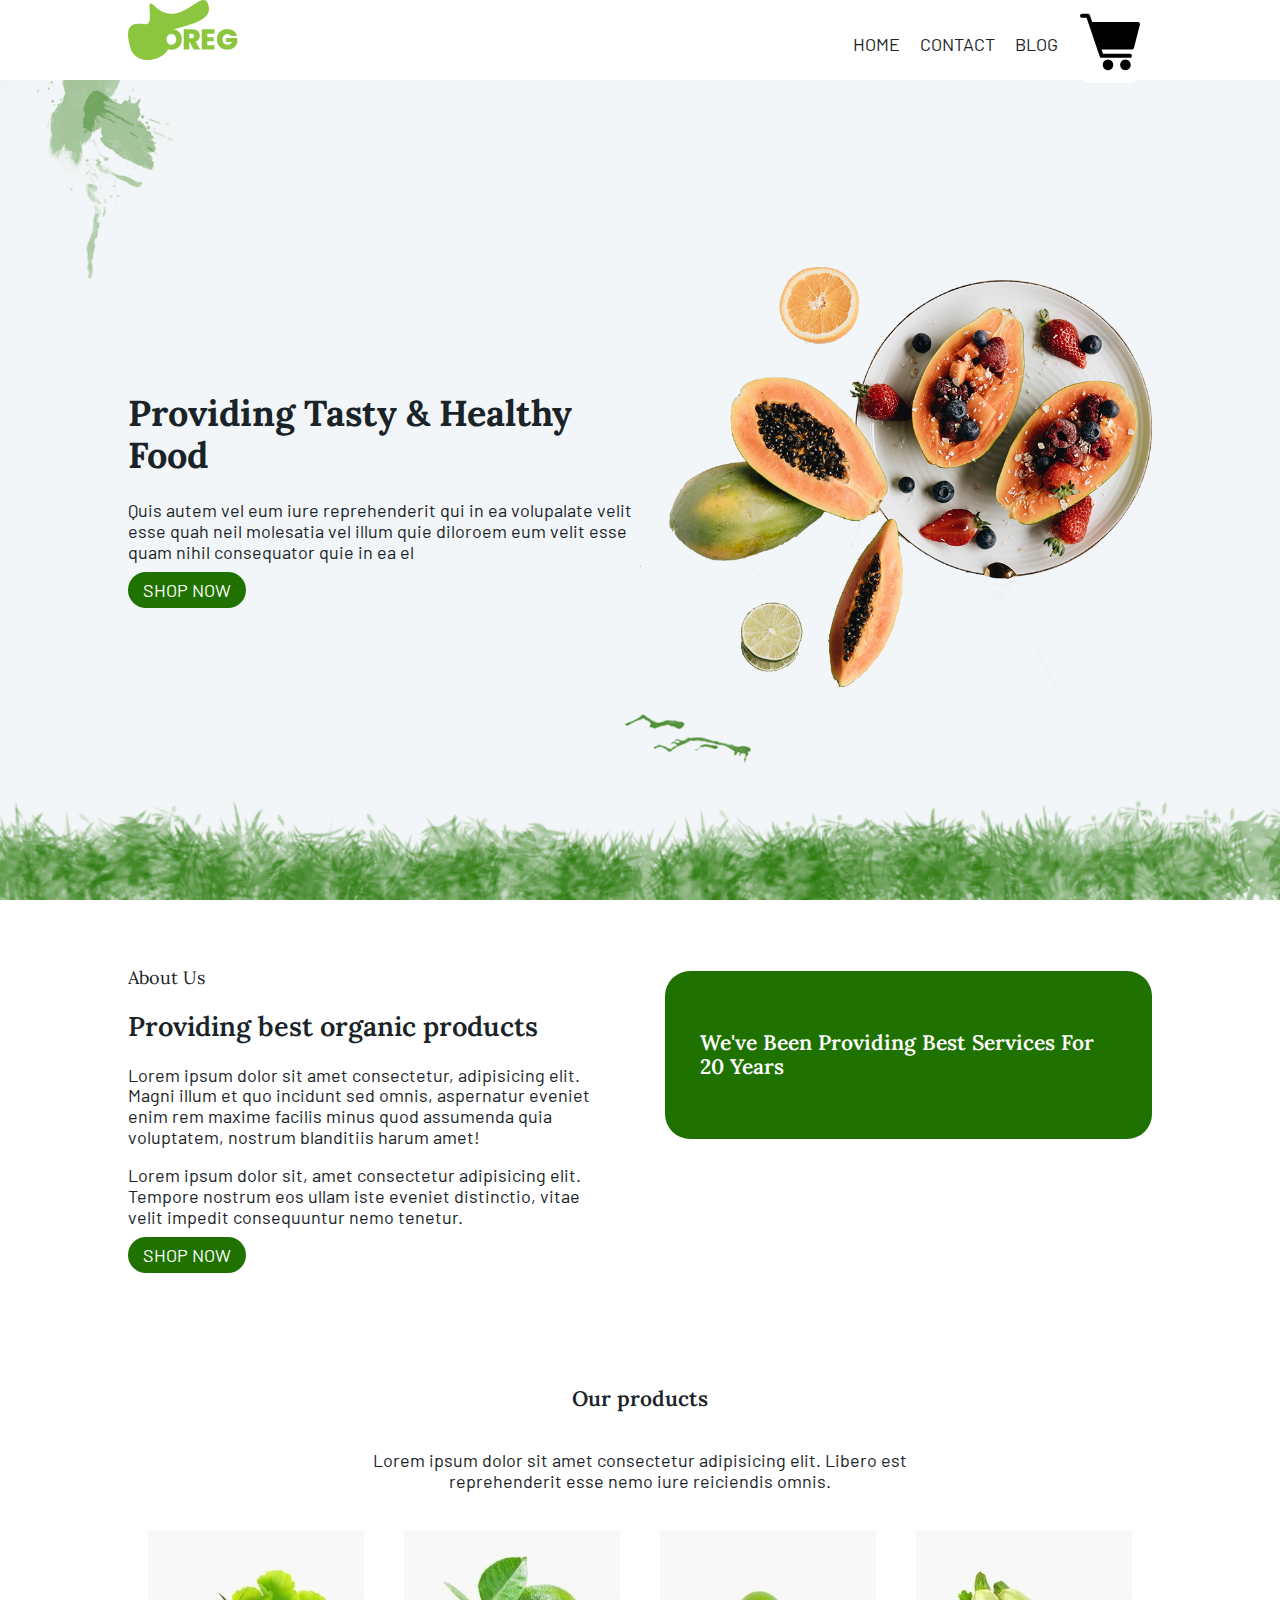
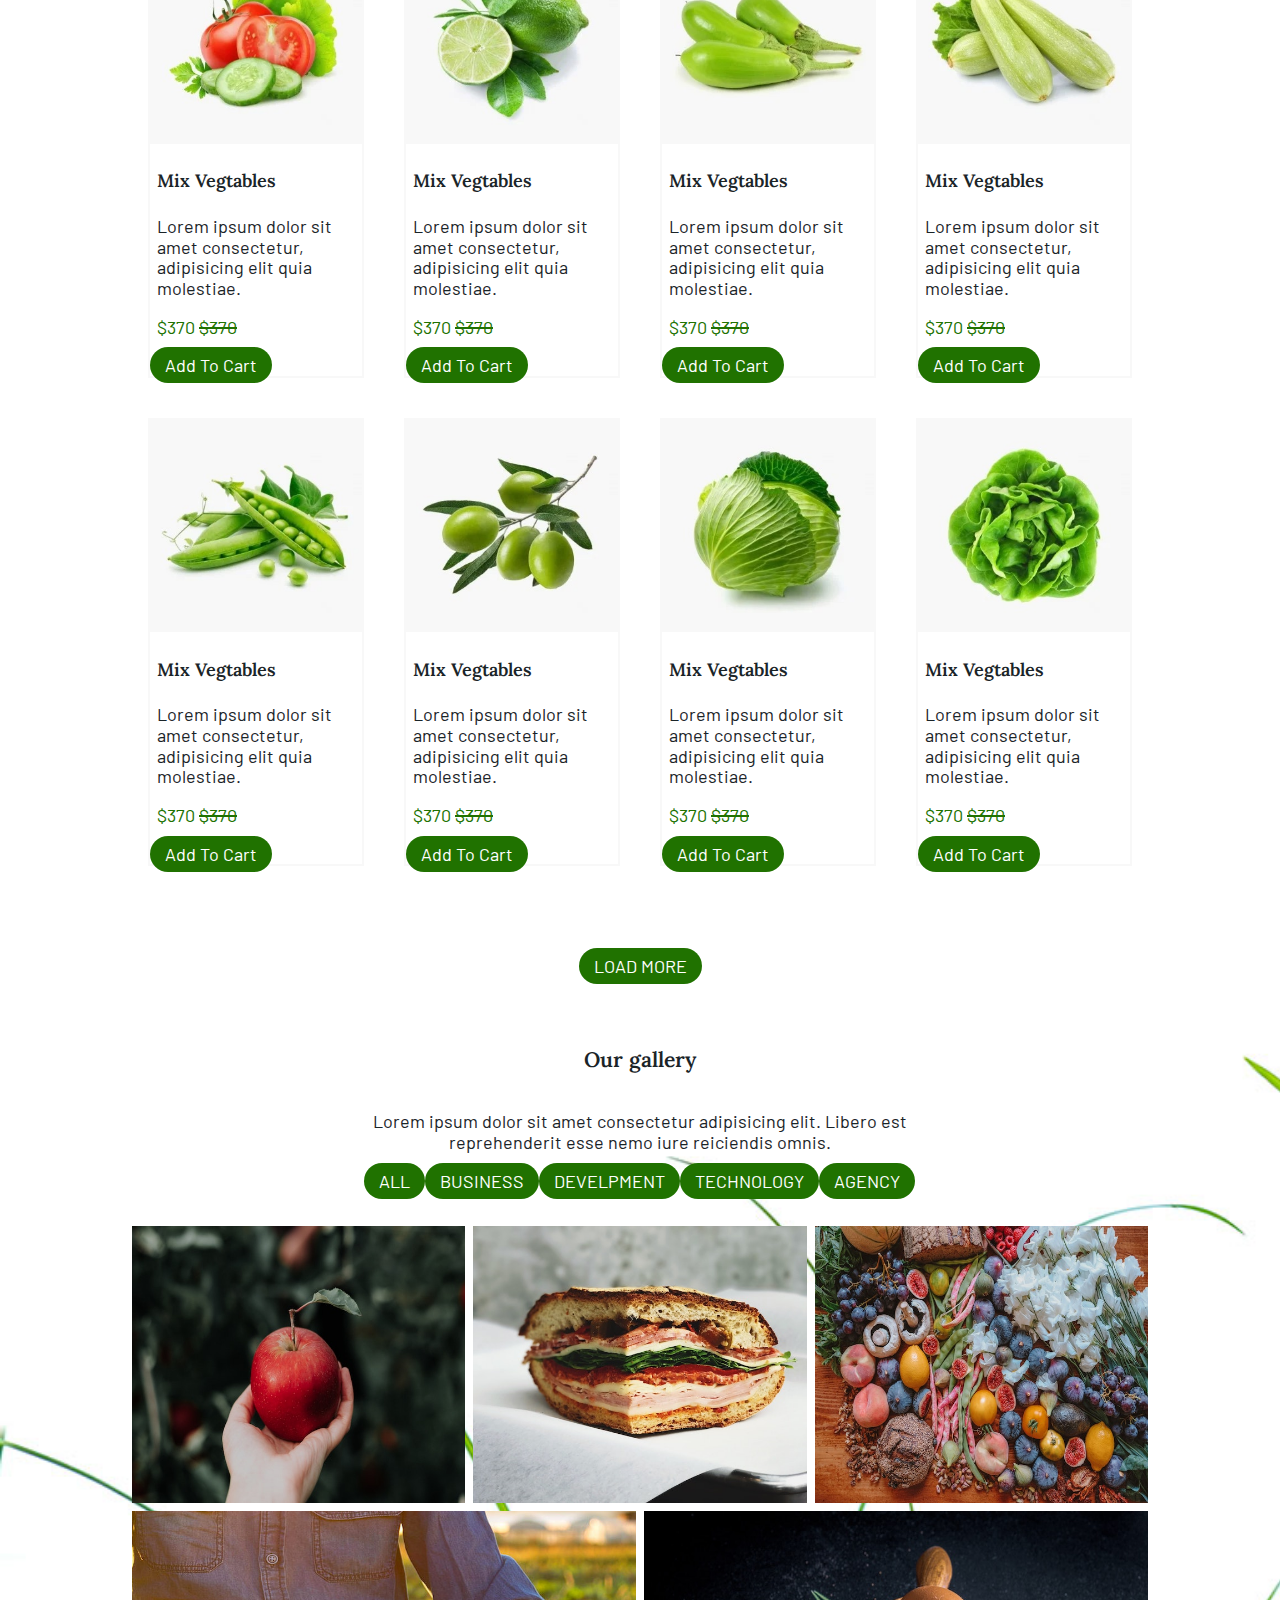
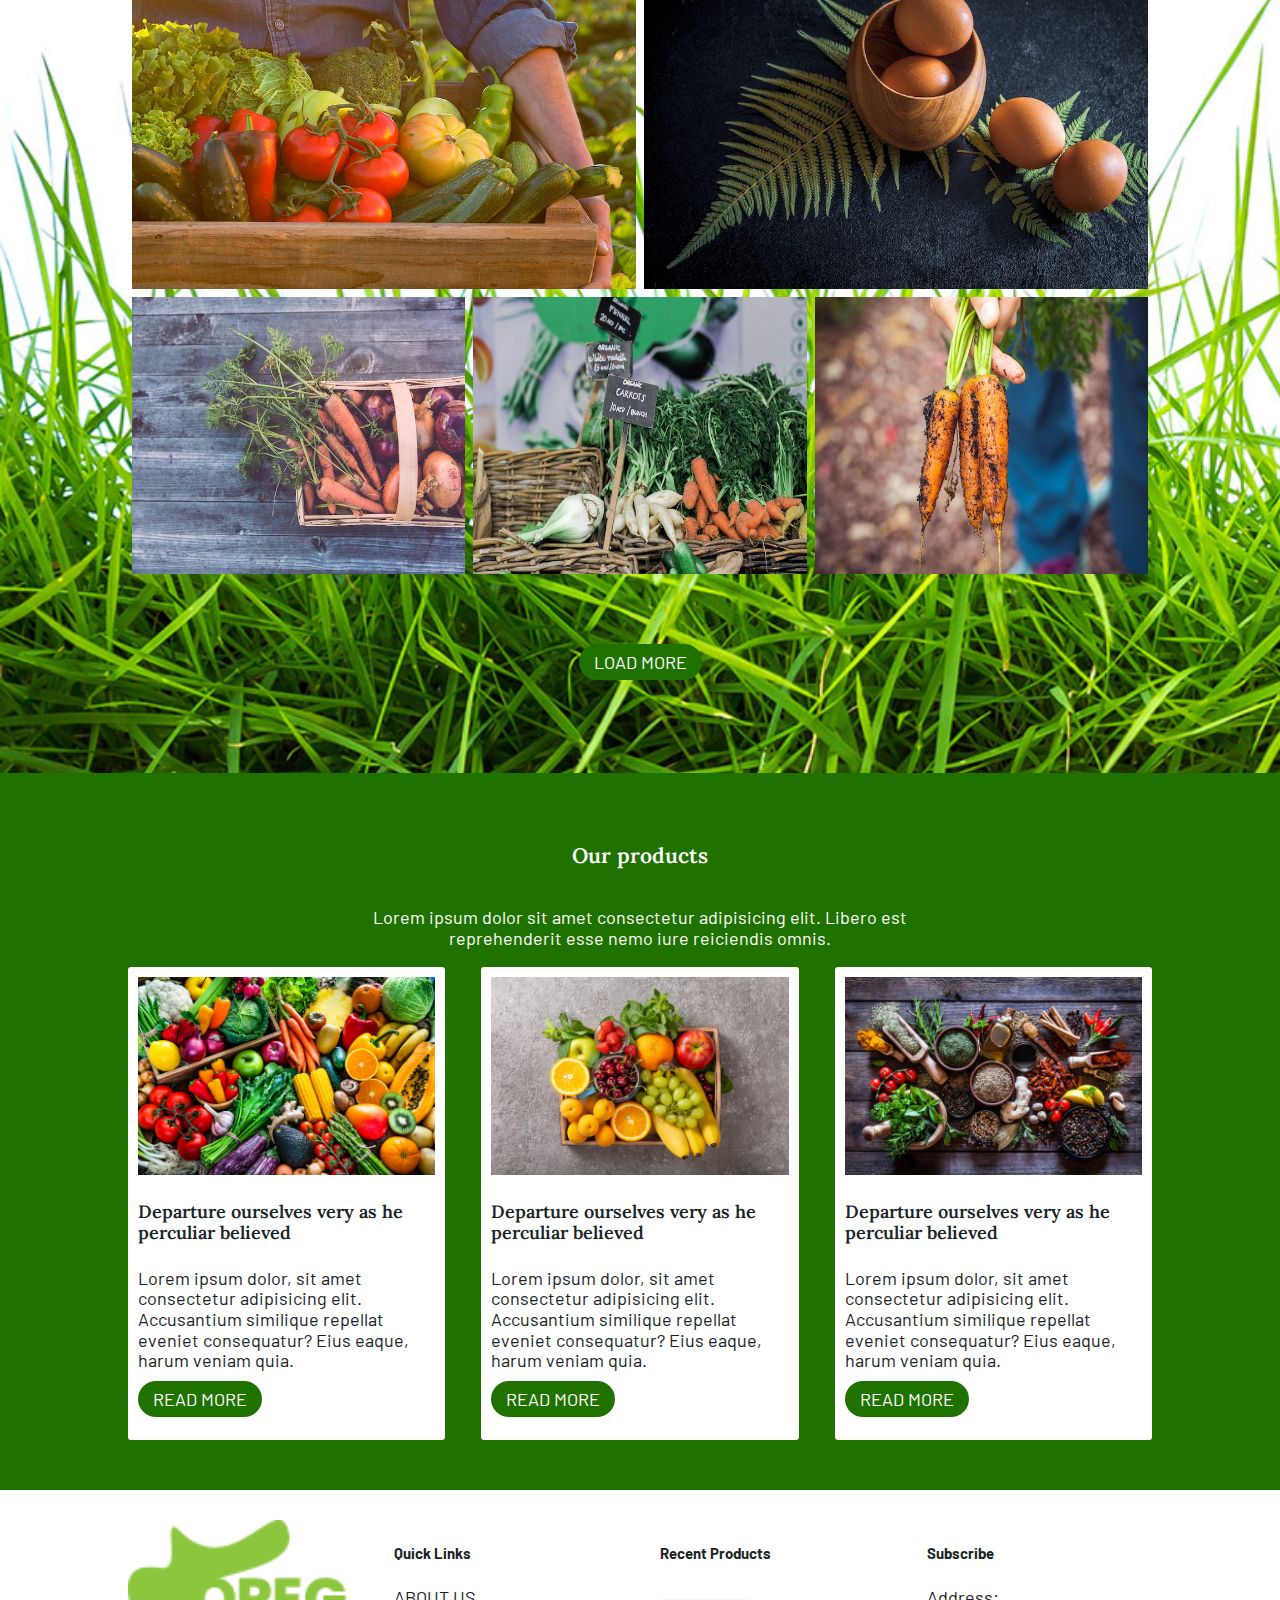
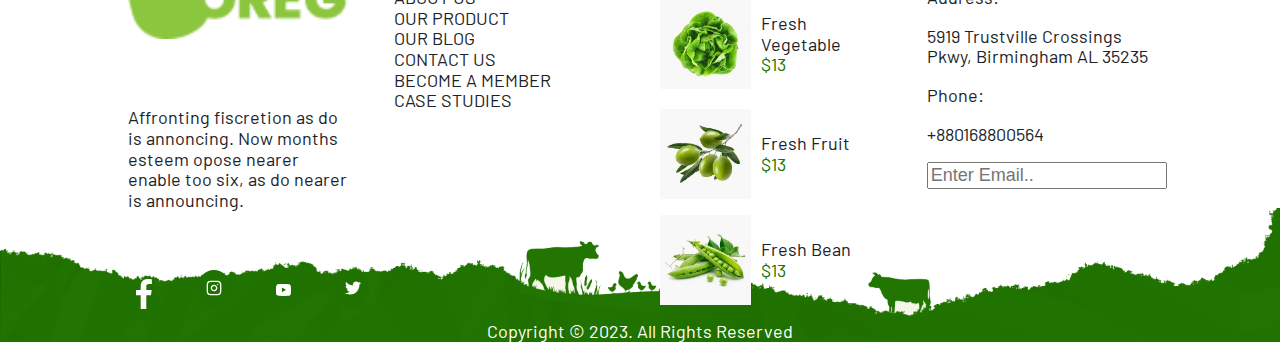
==== commit 4aafa891: "finished footer" ====
--- a/index.html
+++ b/index.html
@@ -62,90 +62,93 @@
                 <img src="./assets/product1.jpeg" alt="tomato and cucumber">
                 <h4>Mix Vegtables</h4>
                 <p>Lorem ipsum dolor sit amet consectetur, adipisicing elit quia molestiae.</p>
-                <p>$370 <span>$370</span></p>
+                <p class="greenText">$370 <span class="crossed">$370</span></p>
                 <a href="#">Add to cart</a>
             </div>
             <div class="veg">
                 <img src="./assets/product2.jpeg" alt="">
                 <h4>Mix Vegtables</h4>
                 <p>Lorem ipsum dolor sit amet consectetur, adipisicing elit quia molestiae.</p>
-                <p>$370 <span>$370</span></p>
+                <p class="greenText">$370 <span class="crossed">$370</span></p>
                 <a href="#">Add to cart</a>
             </div>
             <div class="veg">
                 <img src="./assets/product3.jpeg" alt="">
                 <h4>Mix Vegtables</h4>
                 <p>Lorem ipsum dolor sit amet consectetur, adipisicing elit quia molestiae.</p>
-                <p>$370 <span>$370</span></p>
+                <p class="greenText">$370 <span class="crossed">$370</span></p>
                 <a href="#">Add to cart</a>
             </div>
             <div class="veg">
                 <img src="./assets/product4.jpeg" alt="">
                 <h4>Mix Vegtables</h4>
                 <p>Lorem ipsum dolor sit amet consectetur, adipisicing elit quia molestiae.</p>
-                <p>$370 <span>$370</span></p>
+                <p class="greenText">$370 <span class="crossed">$370</span></p>
                 <a href="#">Add to cart</a>
             </div>
             <div class="veg">
                 <img src="./assets/product5.jpeg" alt="">
                 <h4>Mix Vegtables</h4>
                 <p>Lorem ipsum dolor sit amet consectetur, adipisicing elit quia molestiae.</p>
-                <p>$370 <span>$370</span></p>
+                <p class="greenText">$370 <span class="crossed">$370</span></p>
                 <a href="#">Add to cart</a>
             </div>
             <div class="veg">
                 <img src="./assets/product6.jpeg" alt="">
                 <h4>Mix Vegtables</h4>
                 <p>Lorem ipsum dolor sit amet consectetur, adipisicing elit quia molestiae.</p>
-                <p>$370 <span>$370</span></p>
+                <p class="greenText">$370 <span class="crossed">$370</span></p>
                 <a href="#">Add to cart</a>
             </div>
             <div class="veg">
                 <img src="./assets/product7.jpeg" alt="">
                 <h4>Mix Vegtables</h4>
                 <p>Lorem ipsum dolor sit amet consectetur, adipisicing elit quia molestiae.</p>
-                <p>$370 <span>$370</span></p>
+                <p class="greenText">$370 <span class="crossed">$370</span></p>
                 <a href="#">Add to cart</a>
             </div>
             <div class="veg">
                 <img src="./assets/product8.jpeg" alt="">
                 <h4>Mix Vegtables</h4>
                 <p>Lorem ipsum dolor sit amet consectetur, adipisicing elit quia molestiae.</p>
-                <p>$370 <span>$370</span></p>
-                <a href="#">Add to cart</a>
-            </div>
-        </div>
-        <a href="#" class="shoploadLink">Load more</a>
-
+                <p class="greenText">$370 <span class="crossed">$370</span></p>
+                <a href="#">Add to cart</a>
+            </div>
+        </div>
+        <div class="sectionEndButton">
+            <a href="#" class="shoploadLink">Load more</a>
+        </div>
     </section>
     <section class="gallery">
         <div class="wrapper">
             <div class="sectionIntro">
                 <h3>Our gallery</h3>   
                 <p>Lorem ipsum dolor sit amet consectetur adipisicing elit. Libero est reprehenderit esse nemo iure reiciendis omnis.</p>
-                <ul>
+                <ul class="galleryLinks">
                     <li><a href="#">All</a></li>
-                    <li><a href="#"></a>Business</li>
-                    <li><a href="#"></a>Develpment</li>
-                    <li><a href="#"></a>Technology</li>
-                    <li><a href="#"></a>Agency</li>
+                    <li><a href="#">Business</a></li>
+                    <li><a href="#">Develpment</a></li>
+                    <li><a href="#">Technology</a></li>
+                    <li><a href="#">Agency</a></li>
                 </ul>
             </div>
-            <div class="picRow1">
-                <img src="./assets/gallery1.jpg" alt="">
-                <img src="./assets/gallery2.jpg" alt="">
-                <img src="./assets/gallery3.jpg" alt="">
-            </div>
-            <div class="picRow3">
-                <img src="./assets/gallery4.jpg" alt="">
-                <img src="./assets/gallery5.jpg" alt="">
-            </div>
-            <div class="picRow3">
-                <img src="./assets/gallery6.jpg" alt="">
-                <img src="./assets/gallery7.jpg" alt="">
-                <img src="./assets/gallery8.jpg" alt="">
-            </div>
-            <a href="#" class="shoploadLink">Load more</a>
+            <ul class="picRow1">
+                <li><img src="./assets/gallery1.jpg" alt="an apple in a hand"></li>
+                <li><img src="./assets/gallery2.jpg" alt="a sliced sandwich with salami and ham"></li>
+                <li><img src="./assets/gallery3.jpg" alt="assorted fruits, including peaches"></li>
+            </ul>
+            <ul class="picRow2">
+                <li><img src="./assets/gallery4.jpg" alt="basket full of vegtables"></li>
+                <li><img src="./assets/gallery5.jpg" alt="multiple eggs"></li>
+            </ul>
+            <ul class="picRow3">
+                <li><img src="./assets/gallery6.jpg" alt="basket full of carrots and onions"></li>
+                <li><img src="./assets/gallery7.jpg" alt="white and orange carrots"></li>
+                <li><img src="./assets/gallery8.jpg" alt="dirty carrots"></li>
+            </ul>
+            <div class="sectionEndButton">
+                <a href="#" class="shoploadLink">Load more</a>
+            </div>
         </div>
     </section>
     <section id="blog" class="blog">
@@ -155,19 +158,19 @@
                 <p>Lorem ipsum dolor sit amet consectetur adipisicing elit. Libero est reprehenderit esse nemo iure reiciendis omnis.</p>
             </div>
             <div class="threeBlogs">
-                <div class="blog1">
+                <div class="blogContainer">
                     <img src="assets/blog1.jpg" alt="">
                     <h4>Departure ourselves very as he perculiar believed</h4>
                     <p>Lorem ipsum dolor, sit amet consectetur adipisicing elit. Accusantium similique repellat eveniet consequatur? Eius eaque, harum veniam quia.</p>
                     <a href="#" class="readMoreLink">Read More</a>
                 </div>
-                <div class="blog2">
+                <div class="blogContainer">
                     <img src="assets/blog2.jpg" alt="">
                     <h4>Departure ourselves very as he perculiar believed</h4>
                     <p>Lorem ipsum dolor, sit amet consectetur adipisicing elit. Accusantium similique repellat eveniet consequatur? Eius eaque, harum veniam quia.</p>
                     <a href="#" class="readMoreLink">Read More</a>
                 </div>
-                <div class="blog3">
+                <div class="blogContainer">
                     <img src="assets/blog3.jpg" alt="">
                     <h4>Departure ourselves very as he perculiar believed</h4>
                     <p>Lorem ipsum dolor, sit amet consectetur adipisicing elit. Accusantium similique repellat eveniet consequatur? Eius eaque, harum veniam quia.</p>
@@ -181,7 +184,7 @@
             <div class="col1">
                 <img src="./assets/logo.png" alt="oreg logo">
                 <p>Affronting fiscretion as do is annoncing. Now months esteem opose nearer enable too six, as do nearer is announcing.</p>
-                <ul>
+                <ul class="footerSocials">
                     <li><a href="#" target="_blank"><img src="./assets/icons/facebook.svg" alt="facebook icon"></a></li>
                     <li><a href="#" target="_blank"><img src="./assets/icons/instagram.svg" alt="instagram icon"></a></li>
                     <li><a href="#" target="_blank"><img src="./assets/icons/youtube.svg" alt="youtube icon"></a></li>
@@ -201,17 +204,17 @@
             </div>
             <div class="col3">
                 <h5>Recent Products</h5>
-                <div class="footVeg">
+                <div class="footVeggies">
                     <img src="assets/product8.jpeg" alt="">
-                    <p>Fresh Vegetable $13</p>
-                </div>
-                <div class="footFruit">
+                    <p>Fresh Vegetable <span class="greenText">$13</span></p>
+                </div>
+                <div class="footVeggies">
                     <img src="assets/product6.jpeg" alt="">
-                    <p>Fresh Fruit $13</p>
-                </div>
-                <div class="footBean">
+                    <p>Fresh Fruit <span class="greenText">$13</span></p>
+                </div>
+                <div class="footVeggies">
                     <img src="assets/product5.jpeg" alt="">
-                    <p>Fresh Bean $13</p>
+                    <p>Fresh Bean <span class="greenText">$13</span></p>
                 </div>
             </div>
             <div class="col4">
@@ -225,7 +228,7 @@
             </div>
         </div>
         <div class="copyright">
-            Copyright & 2023. All Rights Reserved
+            Copyright &copy 2023. All Rights Reserved
         </div>
     </footer>
 </body>
--- a/styles/style.css
+++ b/styles/style.css
@@ -423,4 +423,182 @@
 .veg h4,
 .veg p {
   padding: 0 7px;
+}
+
+.veg a {
+  text-transform: capitalize;
+}
+
+.greenText {
+  color: #207200;
+}
+
+.crossed {
+  text-decoration: line-through;
+  text-decoration-thickness: 2px;
+}
+
+.sectionEndButton {
+  text-align: center;
+  padding-top: 70px;
+}
+
+.gallery {
+  background: url(../assets/grass.jpg);
+  width: 100vw;
+  background-size: cover;
+  background-repeat: no-repeat;
+  padding-bottom: 100px;
+}
+
+.galleryLinks {
+  display: -webkit-box;
+  display: -ms-flexbox;
+  display: flex;
+  -webkit-box-pack: justify;
+      -ms-flex-pack: justify;
+          justify-content: space-between;
+}
+
+.picRow1 {
+  display: -webkit-box;
+  display: -ms-flexbox;
+  display: flex;
+  padding-top: 30px;
+}
+.picRow1 img {
+  padding: 4px;
+}
+
+.picRow2 {
+  display: -webkit-box;
+  display: -ms-flexbox;
+  display: flex;
+}
+.picRow2 img {
+  padding: 0 4px;
+}
+
+.picRow3 {
+  display: -webkit-box;
+  display: -ms-flexbox;
+  display: flex;
+}
+.picRow3 img {
+  padding: 4px;
+}
+
+.blog {
+  background: #207200;
+  padding-bottom: 50px;
+}
+.blog .sectionIntro {
+  color: #fff;
+}
+
+.threeBlogs {
+  display: -webkit-box;
+  display: -ms-flexbox;
+  display: flex;
+  -webkit-box-pack: justify;
+      -ms-flex-pack: justify;
+          justify-content: space-between;
+}
+
+.blogContainer {
+  background: #fff;
+  width: 31%;
+  padding: 10px;
+  border-radius: 3px;
+  padding-bottom: 30px;
+}
+
+footer {
+  background: url(../assets/cow.png);
+  background-size: contain;
+  background-repeat: no-repeat;
+  background-position: bottom;
+  padding-top: 30px;
+}
+
+.footerColumns {
+  display: -webkit-box;
+  display: -ms-flexbox;
+  display: flex;
+  -webkit-box-pack: justify;
+      -ms-flex-pack: justify;
+          justify-content: space-between;
+}
+
+.col1 {
+  width: 22%;
+  display: -webkit-box;
+  display: -ms-flexbox;
+  display: flex;
+  -webkit-box-orient: vertical;
+  -webkit-box-direction: normal;
+      -ms-flex-direction: column;
+          flex-direction: column;
+  -webkit-box-pack: justify;
+      -ms-flex-pack: justify;
+          justify-content: space-between;
+}
+
+.footerSocials {
+  display: -webkit-box;
+  display: -ms-flexbox;
+  display: flex;
+  -webkit-box-pack: justify;
+      -ms-flex-pack: justify;
+          justify-content: space-between;
+}
+.footerSocials a {
+  padding: 8px;
+}
+.footerSocials a img {
+  -ms-flex-item-align: center;
+      align-self: center;
+}
+
+.col2 {
+  width: 22%;
+}
+.col2 a {
+  color: #1a2428;
+  background: none;
+  padding: 0;
+}
+
+.col3 {
+  width: 22%;
+}
+
+.col4 {
+  width: 22%;
+}
+
+.footVeggies {
+  display: -webkit-box;
+  display: -ms-flexbox;
+  display: flex;
+  padding: 8px 0;
+  -webkit-box-align: center;
+      -ms-flex-align: center;
+          align-items: center;
+}
+.footVeggies img {
+  width: 40%;
+  height: -webkit-fit-content;
+  height: -moz-fit-content;
+  height: fit-content;
+  margin-right: 10px;
+}
+.footVeggies .greenText {
+  display: block;
+}
+
+.copyright {
+  text-align: center;
+  color: #fff;
+  padding-top: 8px;
 }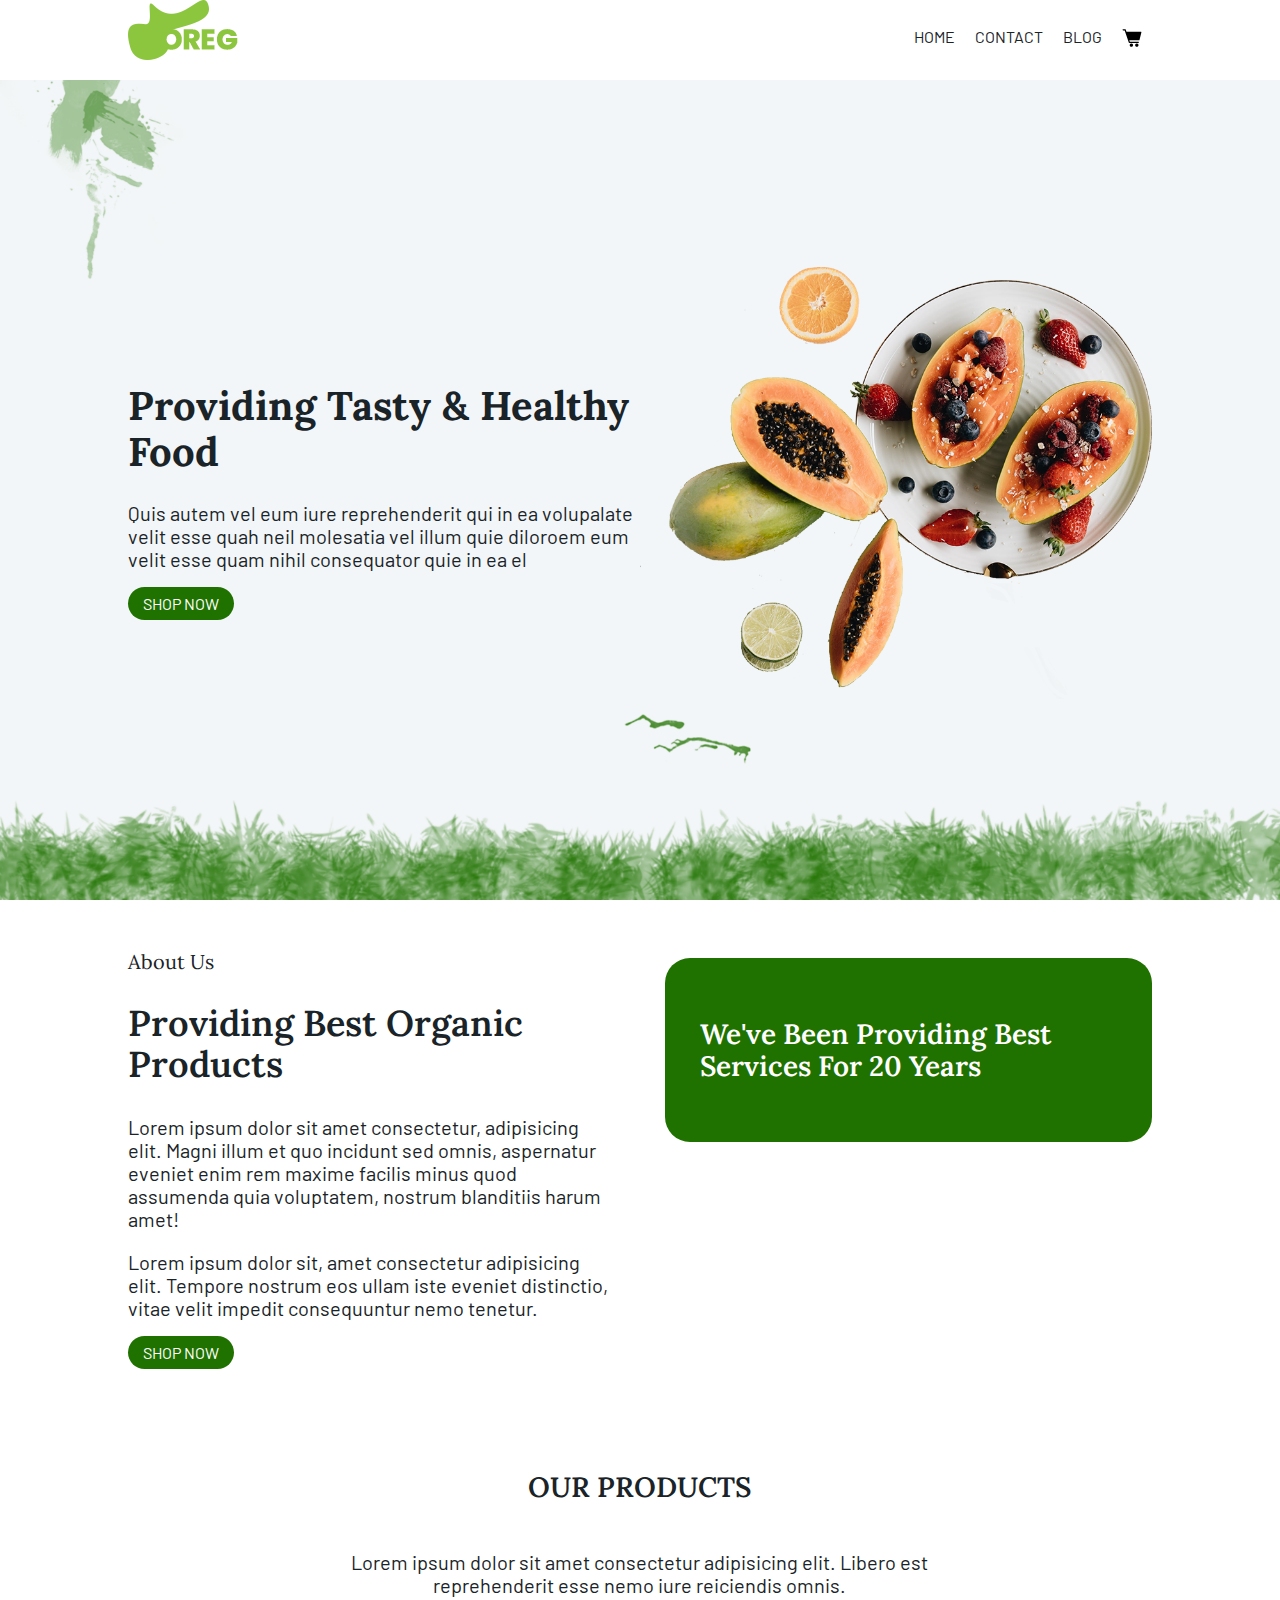
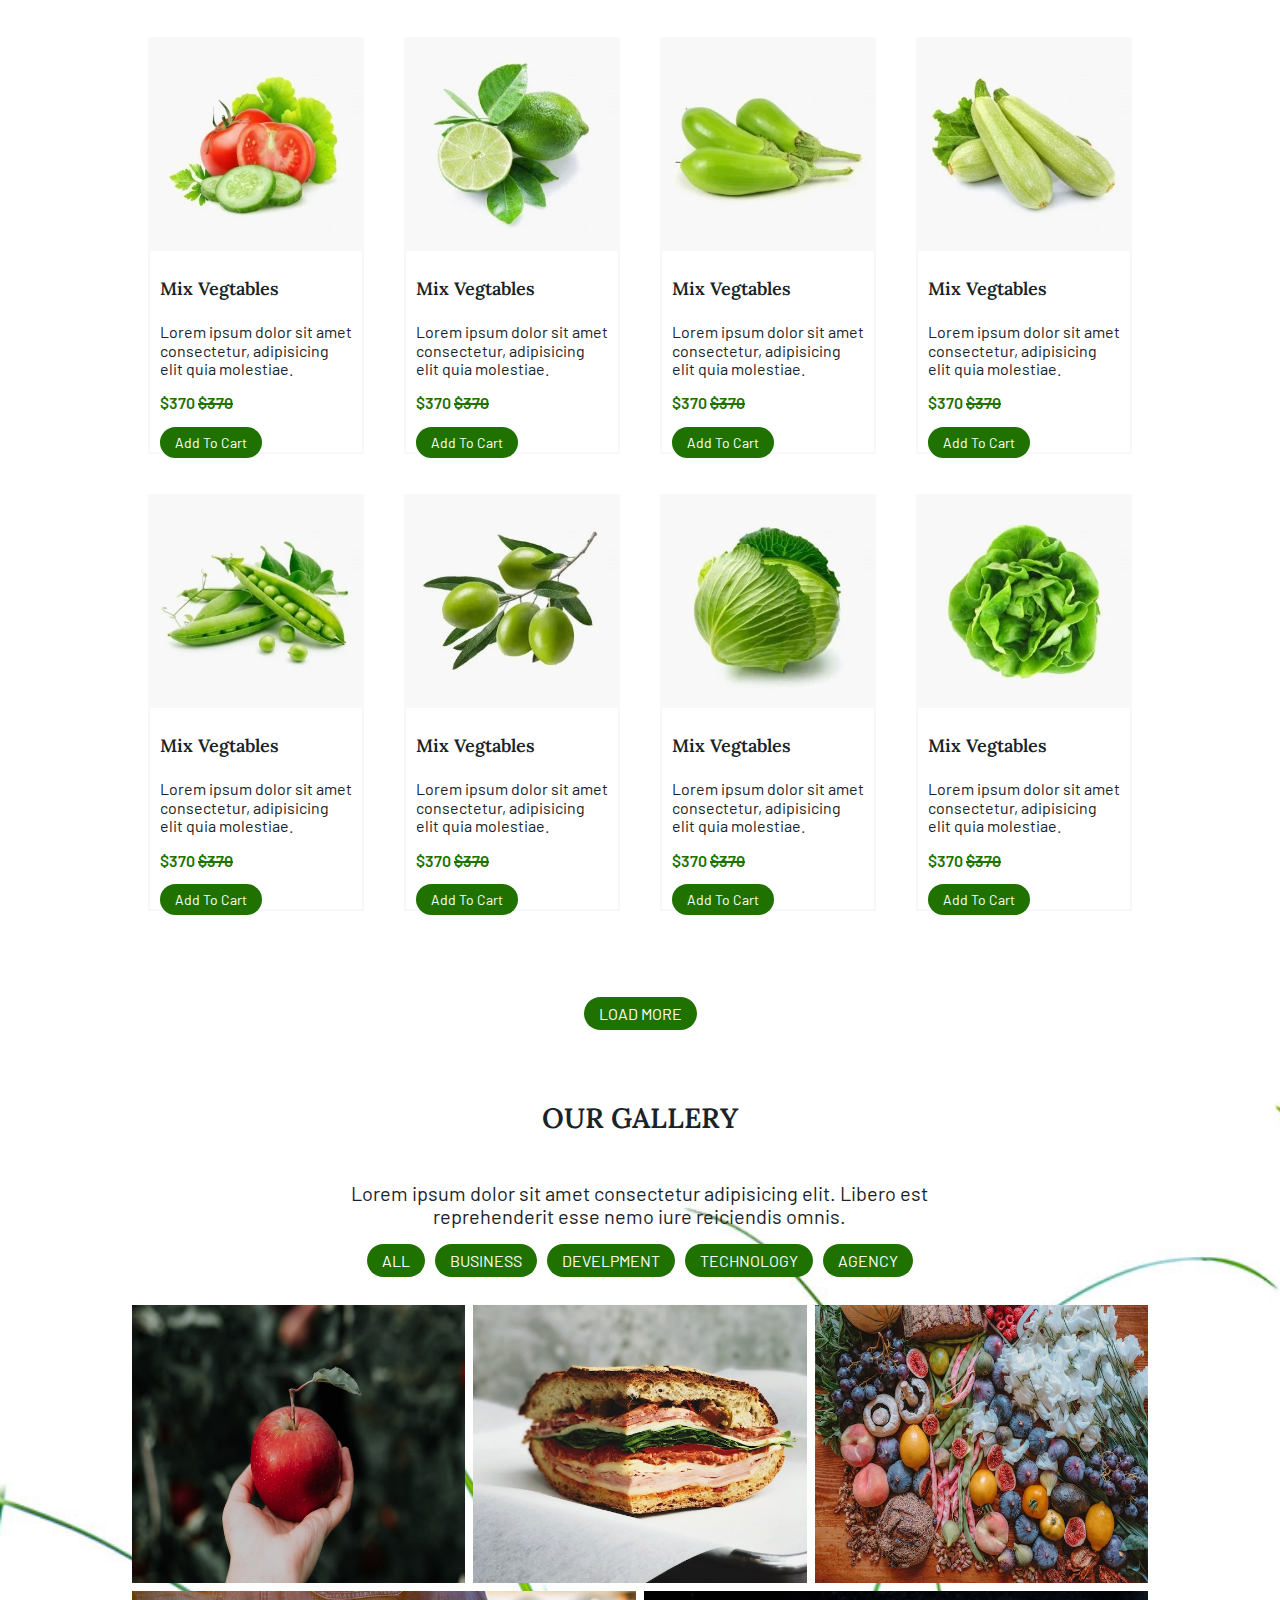
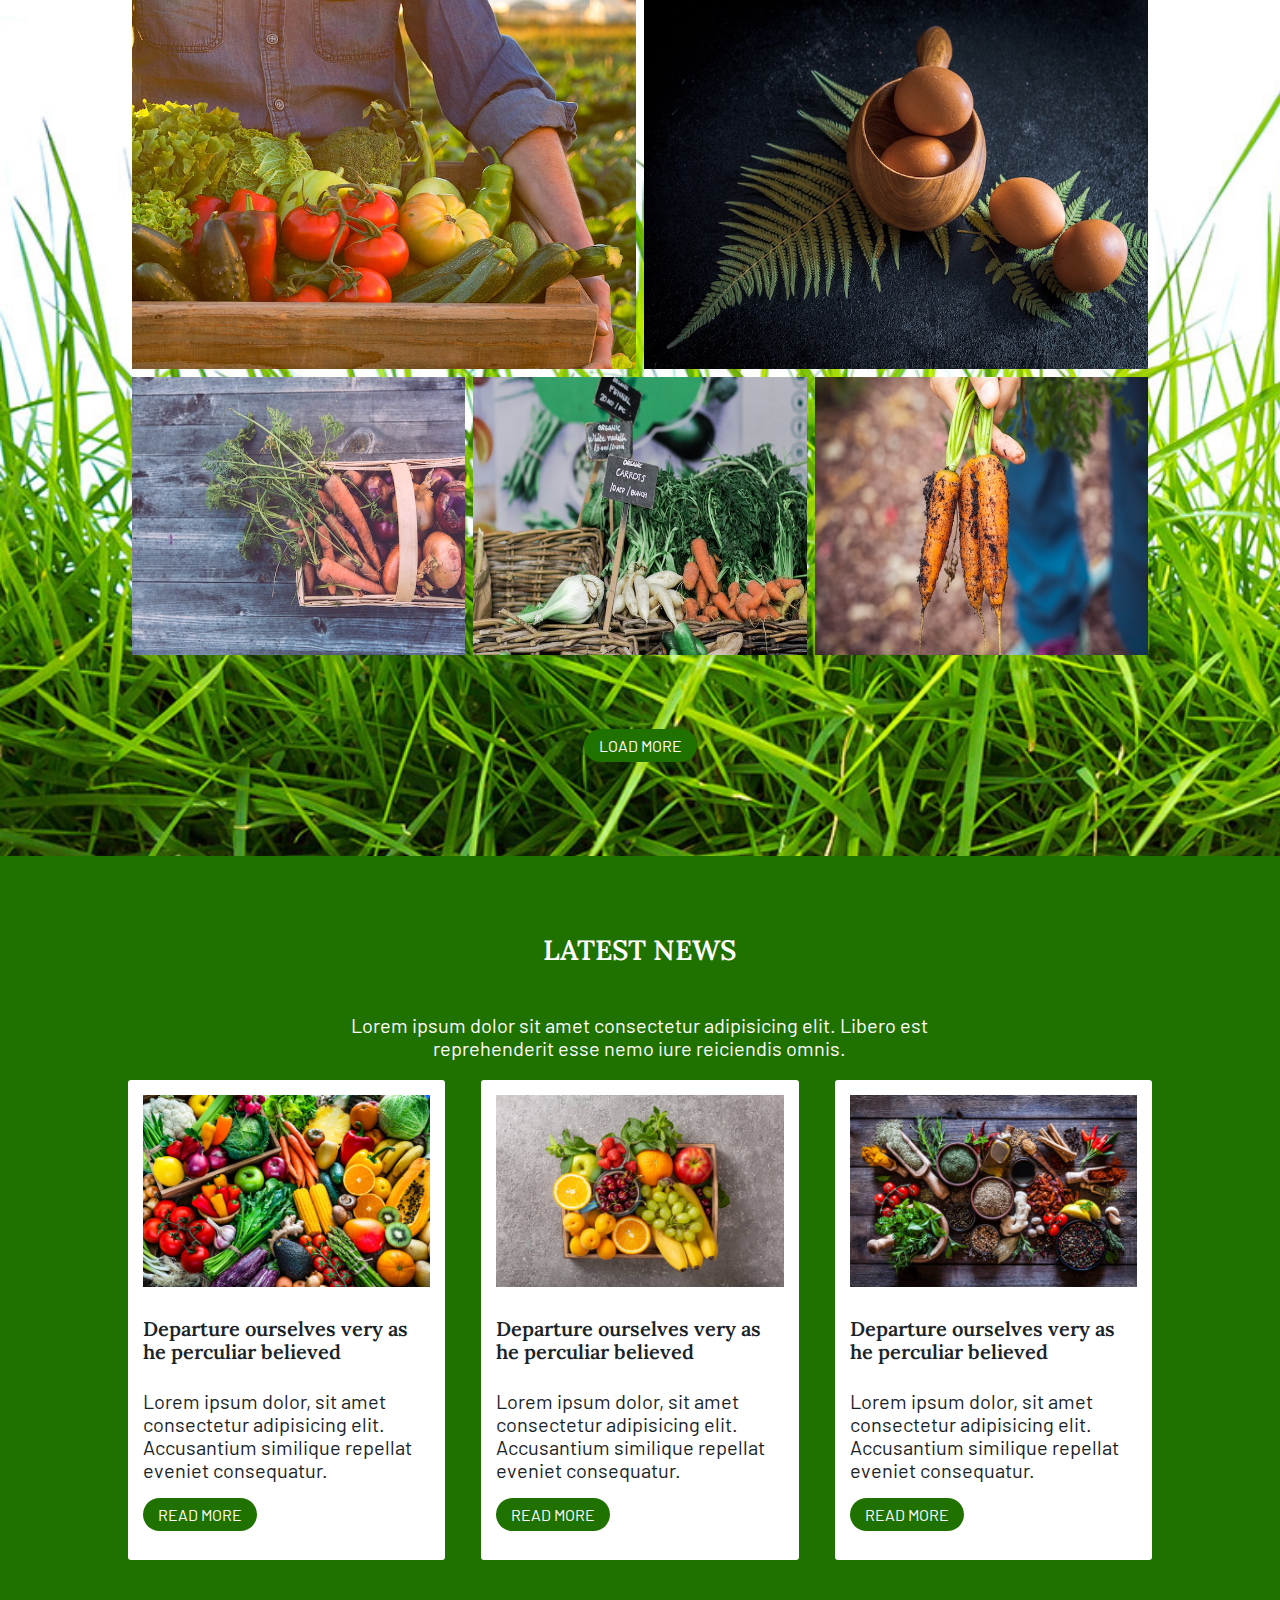
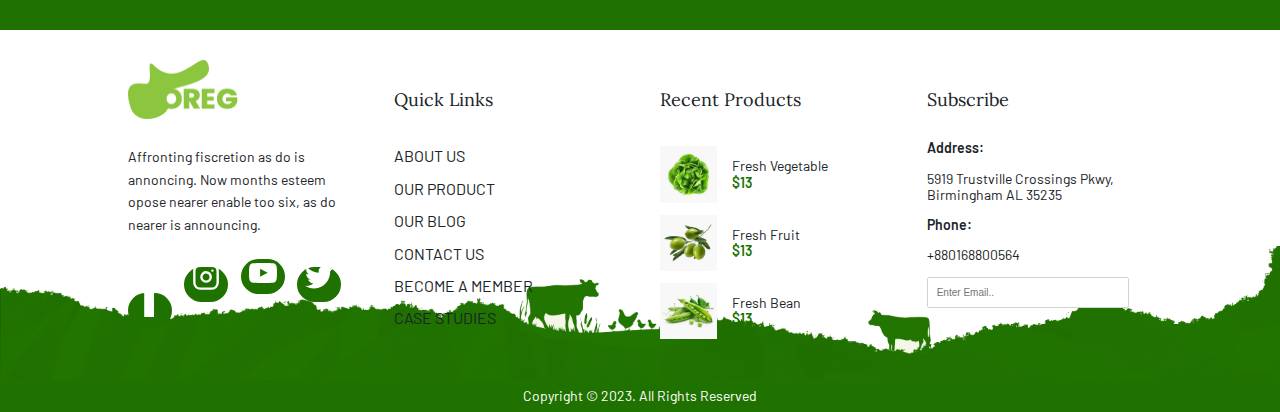
==== commit c1fd0e3c: "finished all font styling on home page" ====
--- a/index.html
+++ b/index.html
@@ -16,7 +16,7 @@
             <div class="navLogo">
                 <img src="./assets/logo.png" alt="oreg logo">
             </div>
-            <div>
+            <div class="navAlign">
                 <nav>
                     <ul class="navLinks">
                         <li><a href="#./index.html">Home</a></li>
@@ -54,7 +54,7 @@
     </section>
     <section id="shop" class="wrapper">
         <div class="sectionIntro">
-            <h3>Our products</h3>
+            <h3>Our Products</h3>
             <p>Lorem ipsum dolor sit amet consectetur adipisicing elit. Libero est reprehenderit esse nemo iure reiciendis omnis.</p>
         </div>
         <div class="ourProducts">
@@ -122,7 +122,7 @@
     <section class="gallery">
         <div class="wrapper">
             <div class="sectionIntro">
-                <h3>Our gallery</h3>   
+                <h3>Our Gallery</h3>   
                 <p>Lorem ipsum dolor sit amet consectetur adipisicing elit. Libero est reprehenderit esse nemo iure reiciendis omnis.</p>
                 <ul class="galleryLinks">
                     <li><a href="#">All</a></li>
@@ -154,77 +154,79 @@
     <section id="blog" class="blog">
         <div class="wrapper">
             <div class="sectionIntro">
-                <h3>Our products</h3>
+                <h3>Latest News</h3>
                 <p>Lorem ipsum dolor sit amet consectetur adipisicing elit. Libero est reprehenderit esse nemo iure reiciendis omnis.</p>
             </div>
             <div class="threeBlogs">
                 <div class="blogContainer">
                     <img src="assets/blog1.jpg" alt="">
                     <h4>Departure ourselves very as he perculiar believed</h4>
-                    <p>Lorem ipsum dolor, sit amet consectetur adipisicing elit. Accusantium similique repellat eveniet consequatur? Eius eaque, harum veniam quia.</p>
+                    <p>Lorem ipsum dolor, sit amet consectetur adipisicing elit. Accusantium similique repellat eveniet consequatur.</p>
                     <a href="#" class="readMoreLink">Read More</a>
                 </div>
                 <div class="blogContainer">
                     <img src="assets/blog2.jpg" alt="">
                     <h4>Departure ourselves very as he perculiar believed</h4>
-                    <p>Lorem ipsum dolor, sit amet consectetur adipisicing elit. Accusantium similique repellat eveniet consequatur? Eius eaque, harum veniam quia.</p>
+                    <p>Lorem ipsum dolor, sit amet consectetur adipisicing elit. Accusantium similique repellat eveniet consequatur.</p>
                     <a href="#" class="readMoreLink">Read More</a>
                 </div>
                 <div class="blogContainer">
                     <img src="assets/blog3.jpg" alt="">
                     <h4>Departure ourselves very as he perculiar believed</h4>
-                    <p>Lorem ipsum dolor, sit amet consectetur adipisicing elit. Accusantium similique repellat eveniet consequatur? Eius eaque, harum veniam quia.</p>
+                    <p>Lorem ipsum dolor, sit amet consectetur adipisicing elit. Accusantium similique repellat eveniet consequatur.</p>
                     <a href="#" class="readMoreLink">Read More</a>
                 </div>
             </div>
         </div>
     </section>
     <footer>
-        <div class="wrapper footerColumns">
-            <div class="col1">
-                <img src="./assets/logo.png" alt="oreg logo">
-                <p>Affronting fiscretion as do is annoncing. Now months esteem opose nearer enable too six, as do nearer is announcing.</p>
-                <ul class="footerSocials">
-                    <li><a href="#" target="_blank"><img src="./assets/icons/facebook.svg" alt="facebook icon"></a></li>
-                    <li><a href="#" target="_blank"><img src="./assets/icons/instagram.svg" alt="instagram icon"></a></li>
-                    <li><a href="#" target="_blank"><img src="./assets/icons/youtube.svg" alt="youtube icon"></a></li>
-                    <li><a href="#" target="_blank"><img src="./assets/icons/twitter.svg" alt="twitter icon"></a></li>
-                </ul>
-            </div>
-            <div class="col2">
-                <h5>Quick Links</h5>
-                <ul>
-                    <li><a href="#about">About Us</a></li>
-                    <li><a href="#shop">Our Product</a></li>
-                    <li><a href="#blog">Our Blog</a></li>
-                    <li><a href="#./contact.html">Contact Us</a></li>
-                    <li><a href="#">Become a member</a></li>
-                    <li><a href="#">Case Studies</a></li>
-                </ul>
-            </div>
-            <div class="col3">
-                <h5>Recent Products</h5>
-                <div class="footVeggies">
-                    <img src="assets/product8.jpeg" alt="">
-                    <p>Fresh Vegetable <span class="greenText">$13</span></p>
-                </div>
-                <div class="footVeggies">
-                    <img src="assets/product6.jpeg" alt="">
-                    <p>Fresh Fruit <span class="greenText">$13</span></p>
-                </div>
-                <div class="footVeggies">
-                    <img src="assets/product5.jpeg" alt="">
-                    <p>Fresh Bean <span class="greenText">$13</span></p>
-                </div>
-            </div>
-            <div class="col4">
-                <h5>Subscribe</h5>
-                <p class="bold">Address:</p>
-                <p>5919 Trustville Crossings Pkwy, Birmingham AL 35235</p>
-                <p class="bold">Phone:</p>
-                <p>+880168800564</p>
-                <label for="email" class="sr-only">Enter your email</label>
-                <input type="text" id="email" name="email" placeholder="Enter Email..">
+        <div class="footerBG">
+            <div class="wrapper footerColumns">
+                <div class="col1">
+                    <img src="./assets/logo.png" alt="oreg logo">
+                    <p>Affronting fiscretion as do is annoncing. Now months esteem opose nearer enable too six, as do nearer is announcing.</p>
+                    <ul class="footerSocials">
+                        <li><a href="#" target="_blank"><img src="./assets/icons/facebook.svg" alt="facebook icon"></a></li>
+                        <li><a href="#" target="_blank"><img src="./assets/icons/instagram.svg" alt="instagram icon"></a></li>
+                        <li><a href="#" target="_blank"><img src="./assets/icons/youtube.svg" alt="youtube icon"></a></li>
+                        <li><a href="#" target="_blank"><img src="./assets/icons/twitter.svg" alt="twitter icon"></a></li>
+                    </ul>
+                </div>
+                <div class="col2">
+                    <h5>Quick Links</h5>
+                    <ul>
+                        <li><a href="#about">About Us</a></li>
+                        <li><a href="#shop">Our Product</a></li>
+                        <li><a href="#blog">Our Blog</a></li>
+                        <li><a href="#./contact.html">Contact Us</a></li>
+                        <li><a href="#">Become a member</a></li>
+                        <li><a href="#">Case Studies</a></li>
+                    </ul>
+                </div>
+                <div class="col3">
+                    <h5>Recent Products</h5>
+                    <div class="footVeggies">
+                        <img src="assets/product8.jpeg" alt="">
+                        <p>Fresh Vegetable <span class="greenText">$13</span></p>
+                    </div>
+                    <div class="footVeggies">
+                        <img src="assets/product6.jpeg" alt="">
+                        <p>Fresh Fruit <span class="greenText">$13</span></p>
+                    </div>
+                    <div class="footVeggies">
+                        <img src="assets/product5.jpeg" alt="">
+                        <p>Fresh Bean <span class="greenText">$13</span></p>
+                    </div>
+                </div>
+                <div class="col4">
+                    <h5>Subscribe</h5>
+                    <p class="bold">Address:</p>
+                    <p>5919 Trustville Crossings Pkwy, Birmingham AL 35235</p>
+                    <p class="bold">Phone:</p>
+                    <p>+880168800564</p>
+                    <label for="email" class="sr-only">Enter your email</label>
+                    <input type="text" id="email" name="email" placeholder="Enter Email..">
+                </div>
             </div>
         </div>
         <div class="copyright">
--- a/styles/style.css
+++ b/styles/style.css
@@ -229,7 +229,7 @@
 html {
   font-family: "Barlow", sans-serif;
   font-weight: 400;
-  font-size: 18px;
+  font-size: 125%;
   color: #1a2428;
   background-color: #fff;
 }
@@ -253,6 +253,7 @@
 a {
   text-decoration: none;
   text-transform: uppercase;
+  font-size: 0.8rem;
   padding: 7px 15px;
   border-radius: 20px;
   color: #fff;
@@ -261,7 +262,8 @@
 
 h2,
 h3,
-h4 {
+h4,
+h5 {
   font-family: "Lora", serif;
   font-weight: 600;
 }
@@ -290,24 +292,33 @@
   background: #fff;
 }
 
-.navLinks {
-  display: -webkit-box;
-  display: -ms-flexbox;
-  display: flex;
-}
-.navLinks li {
+.navAlign {
   display: -webkit-box;
   display: -ms-flexbox;
   display: flex;
   -webkit-box-align: center;
       -ms-flex-align: center;
           align-items: center;
+}
+
+.navLinks {
+  display: -webkit-box;
+  display: -ms-flexbox;
+  display: flex;
+}
+.navLinks li {
+  display: -webkit-box;
+  display: -ms-flexbox;
+  display: flex;
 }
 .navLinks li a {
   margin: 5px;
   padding: 5px;
   color: #1a2428;
   background-color: #fff;
+}
+.navLinks li a img {
+  height: 20px;
 }
 
 .homeHeader {
@@ -366,7 +377,12 @@
   display: -webkit-box;
   display: -ms-flexbox;
   display: flex;
-  padding: 50px 0;
+  padding: 30px 0;
+}
+
+h2 {
+  text-transform: capitalize;
+  font-size: 1.8rem;
 }
 
 .aboutText1 {
@@ -407,6 +423,11 @@
   width: 60%;
 }
 
+h3 {
+  text-transform: uppercase;
+  font-size: 1.4rem;
+}
+
 .ourProducts {
   display: -webkit-box;
   display: -ms-flexbox;
@@ -420,17 +441,23 @@
   margin: 20px;
   border: solid 2px #f8f8f8;
 }
-.veg h4,
+.veg h4 {
+  padding: 0 10px;
+  font-size: 0.9rem;
+}
 .veg p {
-  padding: 0 7px;
-}
-
+  padding: 0 10px;
+  font-size: 0.8rem;
+}
 .veg a {
   text-transform: capitalize;
+  font-size: 0.7rem;
+  margin-left: 10px;
 }
 
 .greenText {
   color: #207200;
+  font-weight: 600;
 }
 
 .crossed {
@@ -459,6 +486,9 @@
       -ms-flex-pack: justify;
           justify-content: space-between;
 }
+.galleryLinks li {
+  margin: 0 5px;
+}
 
 .picRow1 {
   display: -webkit-box;
@@ -490,7 +520,7 @@
 
 .blog {
   background: #207200;
-  padding-bottom: 50px;
+  padding-bottom: 70px;
 }
 .blog .sectionIntro {
   color: #fff;
@@ -508,17 +538,26 @@
 .blogContainer {
   background: #fff;
   width: 31%;
-  padding: 10px;
+  padding: 15px;
   border-radius: 3px;
-  padding-bottom: 30px;
+  padding-bottom: 35px;
 }
 
 footer {
+  padding-top: 30px;
+  font-size: 0.7rem;
+}
+
+.footerBG {
   background: url(../assets/cow.png);
   background-size: contain;
   background-repeat: no-repeat;
   background-position: bottom;
-  padding-top: 30px;
+}
+
+h5 {
+  font-size: 0.9rem;
+  font-weight: 400;
 }
 
 .footerColumns {
@@ -528,6 +567,7 @@
   -webkit-box-pack: justify;
       -ms-flex-pack: justify;
           justify-content: space-between;
+  padding-bottom: 35px;
 }
 
 .col1 {
@@ -539,9 +579,13 @@
   -webkit-box-direction: normal;
       -ms-flex-direction: column;
           flex-direction: column;
-  -webkit-box-pack: justify;
-      -ms-flex-pack: justify;
-          justify-content: space-between;
+}
+.col1 img {
+  width: 50%;
+}
+.col1 p {
+  padding: 13px 0;
+  line-height: 1.6;
 }
 
 .footerSocials {
@@ -568,6 +612,9 @@
   background: none;
   padding: 0;
 }
+.col2 li {
+  padding: 7px 0;
+}
 
 .col3 {
   width: 22%;
@@ -576,29 +623,119 @@
 .col4 {
   width: 22%;
 }
+.col4 input {
+  width: 90%;
+  padding: 9px;
+  font-size: 0.5rem;
+  border: solid 1.8px lightgrey;
+  border-radius: 2px;
+}
 
 .footVeggies {
   display: -webkit-box;
   display: -ms-flexbox;
   display: flex;
-  padding: 8px 0;
+  padding: 4px 0;
   -webkit-box-align: center;
       -ms-flex-align: center;
           align-items: center;
 }
 .footVeggies img {
-  width: 40%;
+  width: 25%;
   height: -webkit-fit-content;
   height: -moz-fit-content;
   height: fit-content;
-  margin-right: 10px;
+  margin-right: 15px;
 }
 .footVeggies .greenText {
   display: block;
 }
 
+.bold {
+  font-weight: 600;
+}
+
 .copyright {
   text-align: center;
+  padding: 8px 0;
   color: #fff;
-  padding-top: 8px;
+  background-color: #207200;
+}
+
+.contact {
+  display: -webkit-box;
+  display: -ms-flexbox;
+  display: flex;
+  padding: 50px 0;
+}
+
+.contactInfo {
+  padding: 10px 20px;
+  margin: 0 10px 15px;
+  -webkit-box-shadow: 2px 2px 5px gray;
+          box-shadow: 2px 2px 5px gray;
+  border-left: solid 8px #207200;
+}
+
+.leftColumn {
+  display: -webkit-box;
+  display: -ms-flexbox;
+  display: flex;
+  -webkit-box-orient: vertical;
+  -webkit-box-direction: normal;
+      -ms-flex-direction: column;
+          flex-direction: column;
+  width: 50%;
+  margin-right: 20px;
+}
+
+.contactForm {
+  display: -webkit-box;
+  display: -ms-flexbox;
+  display: flex;
+  -webkit-box-orient: vertical;
+  -webkit-box-direction: normal;
+      -ms-flex-direction: column;
+          flex-direction: column;
+  -ms-flex-wrap: wrap;
+      flex-wrap: wrap;
+  -webkit-box-align: center;
+      -ms-flex-align: center;
+          align-items: center;
+  padding: 20px;
+  width: 50%;
+  -webkit-box-shadow: 2px 2px 5px gray;
+          box-shadow: 2px 2px 5px gray;
+  margin-left: 20px;
+}
+.contactForm input {
+  padding: 8px;
+  margin: 10px 0;
+}
+.contactForm textarea {
+  padding: 8px;
+  margin: 10px 0;
+  height: 120px;
+}
+.contactForm button {
+  text-transform: uppercase;
+  -ms-flex-item-align: center;
+      align-self: center;
+  padding: 10px 16px;
+  margin: 10px;
+  border-radius: 20px;
+  width: -webkit-fit-content;
+  width: -moz-fit-content;
+  width: fit-content;
+  color: #fff;
+  background-color: #207200;
+  border: none;
+}
+
+.fifty {
+  width: 49%;
+}
+
+.hundred {
+  width: 100%;
 }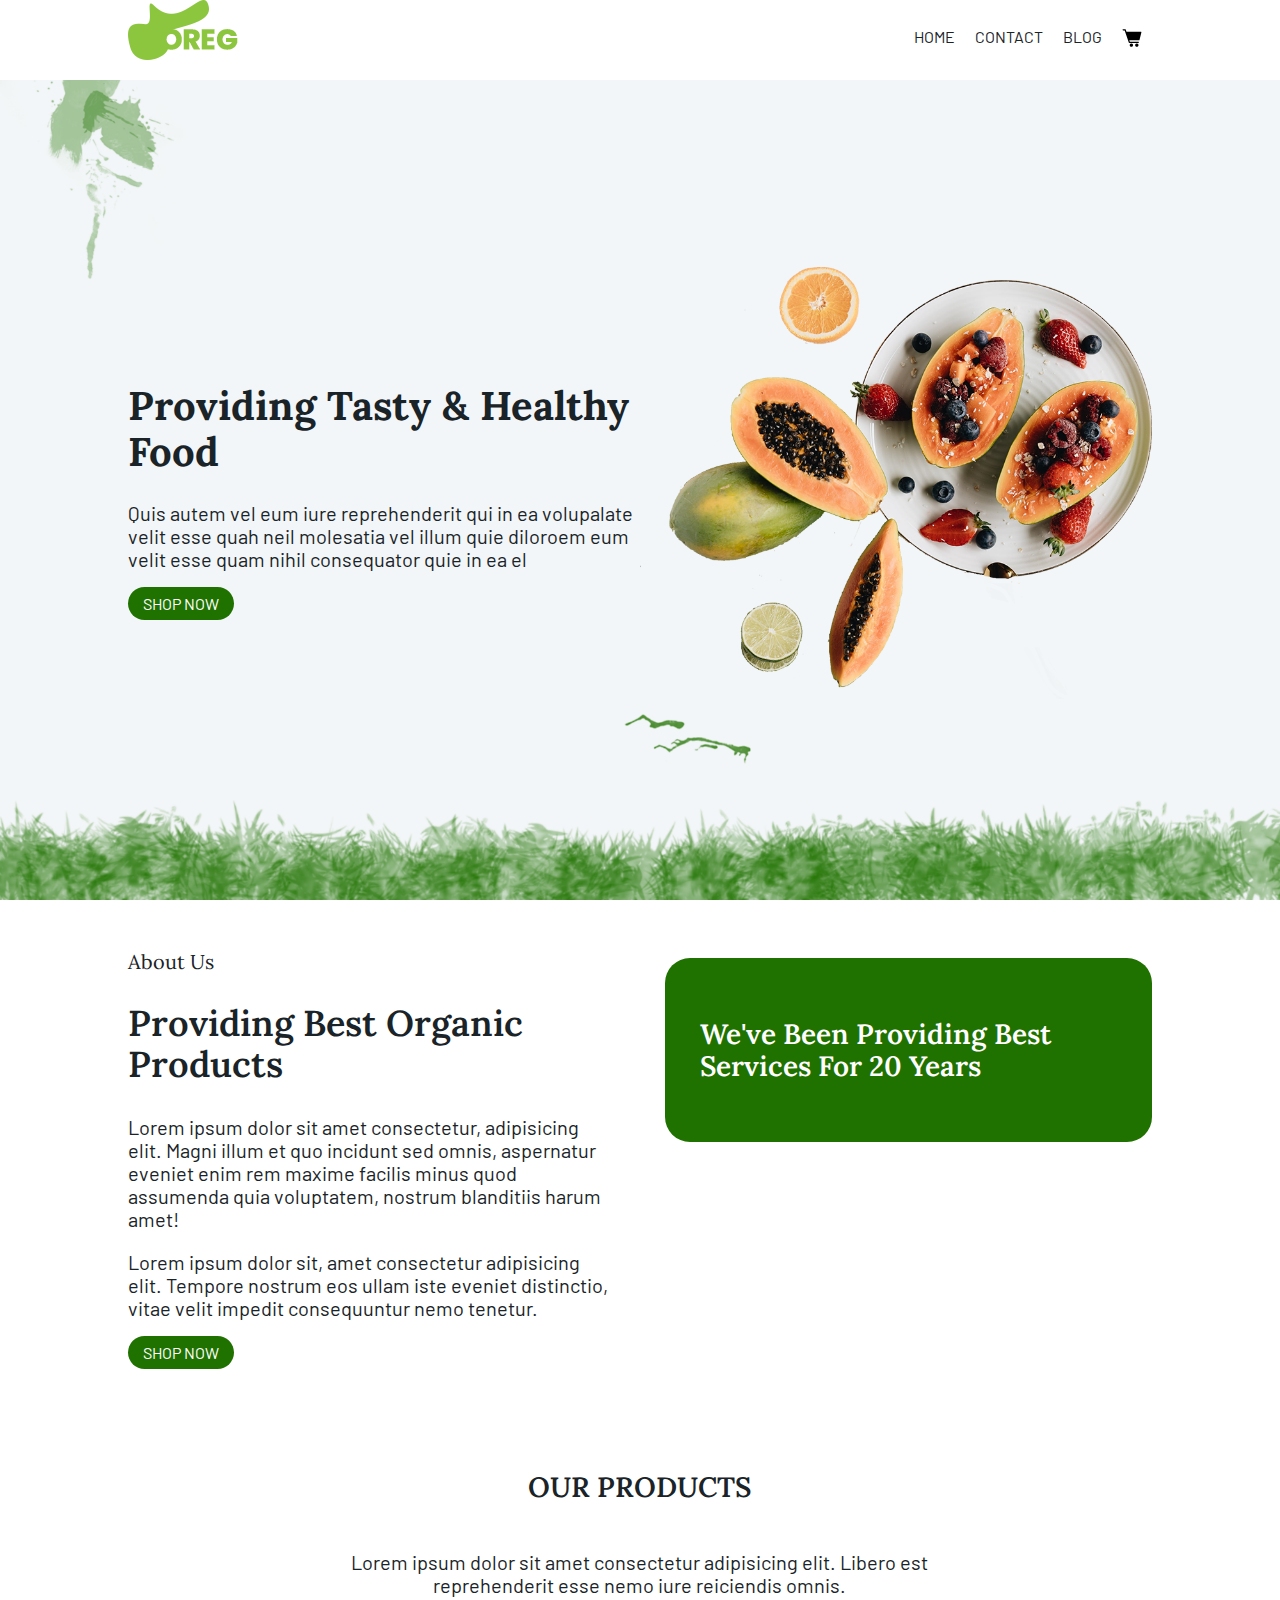
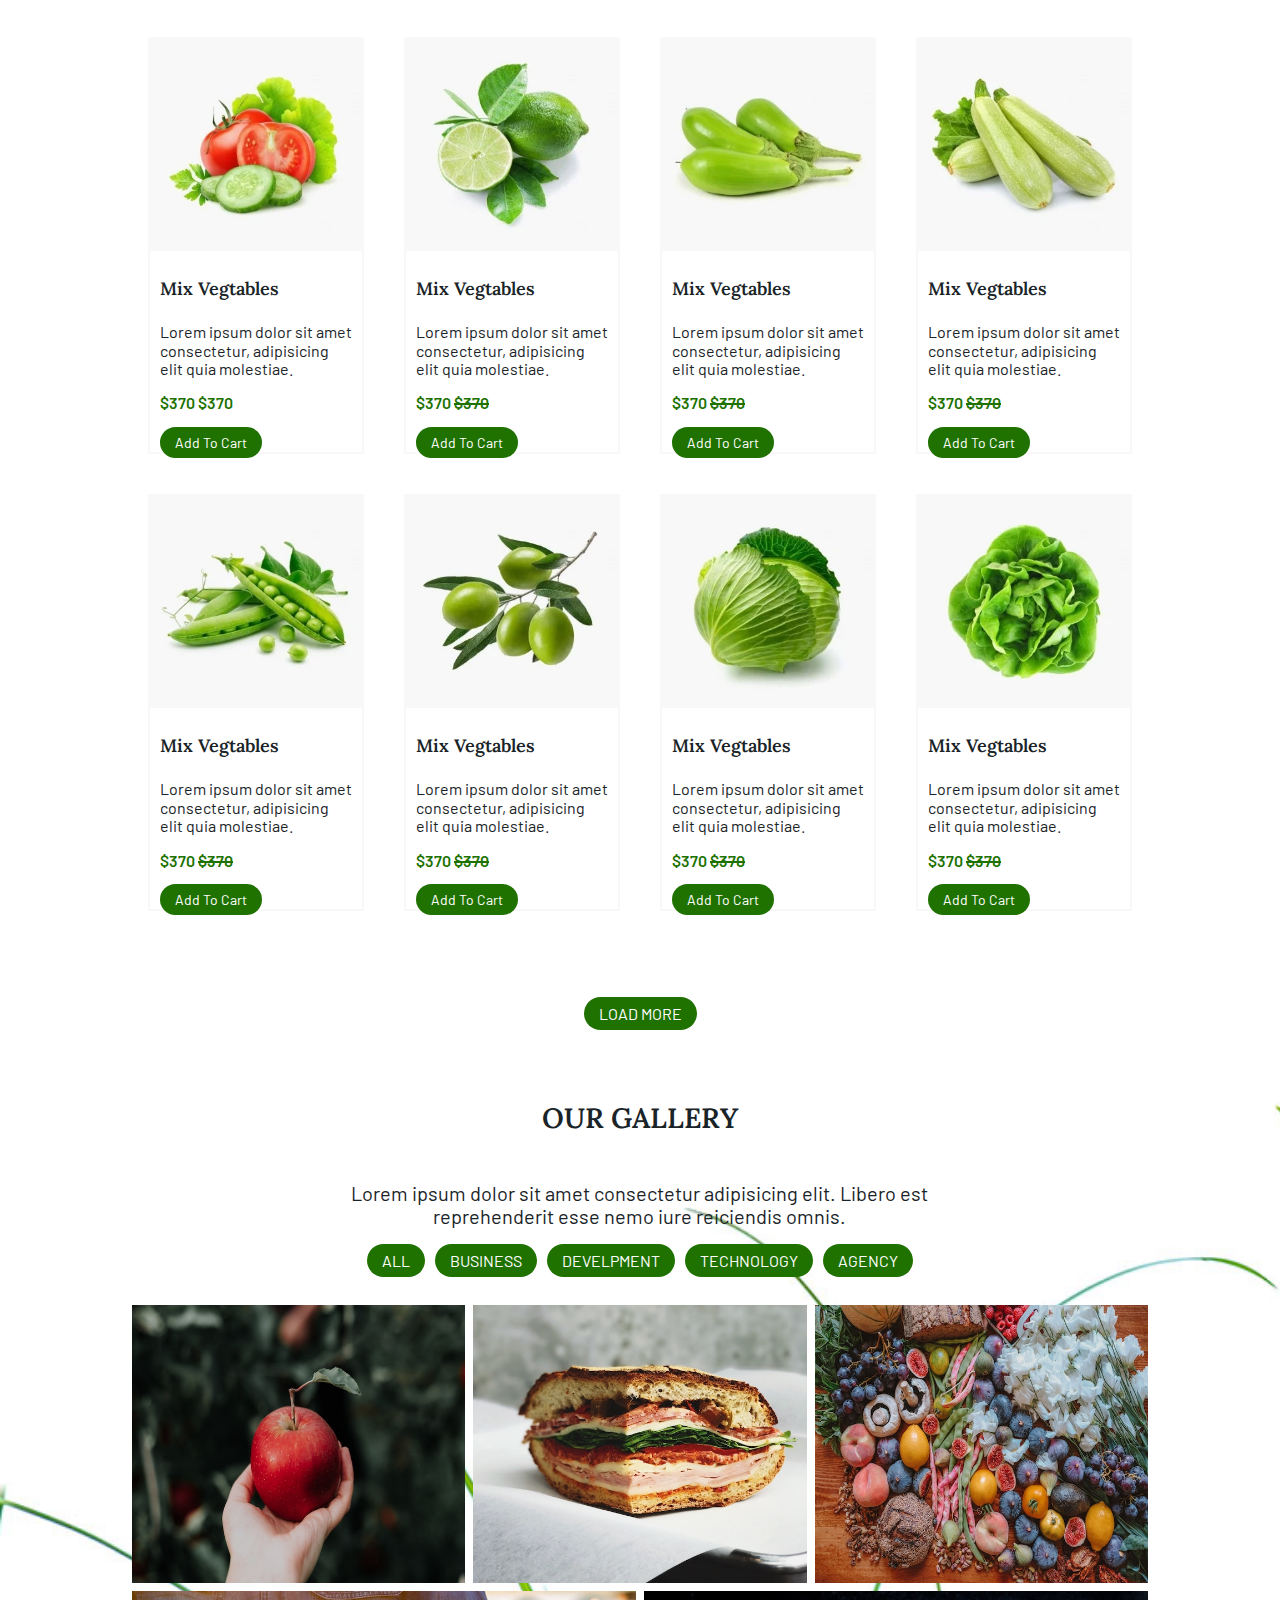
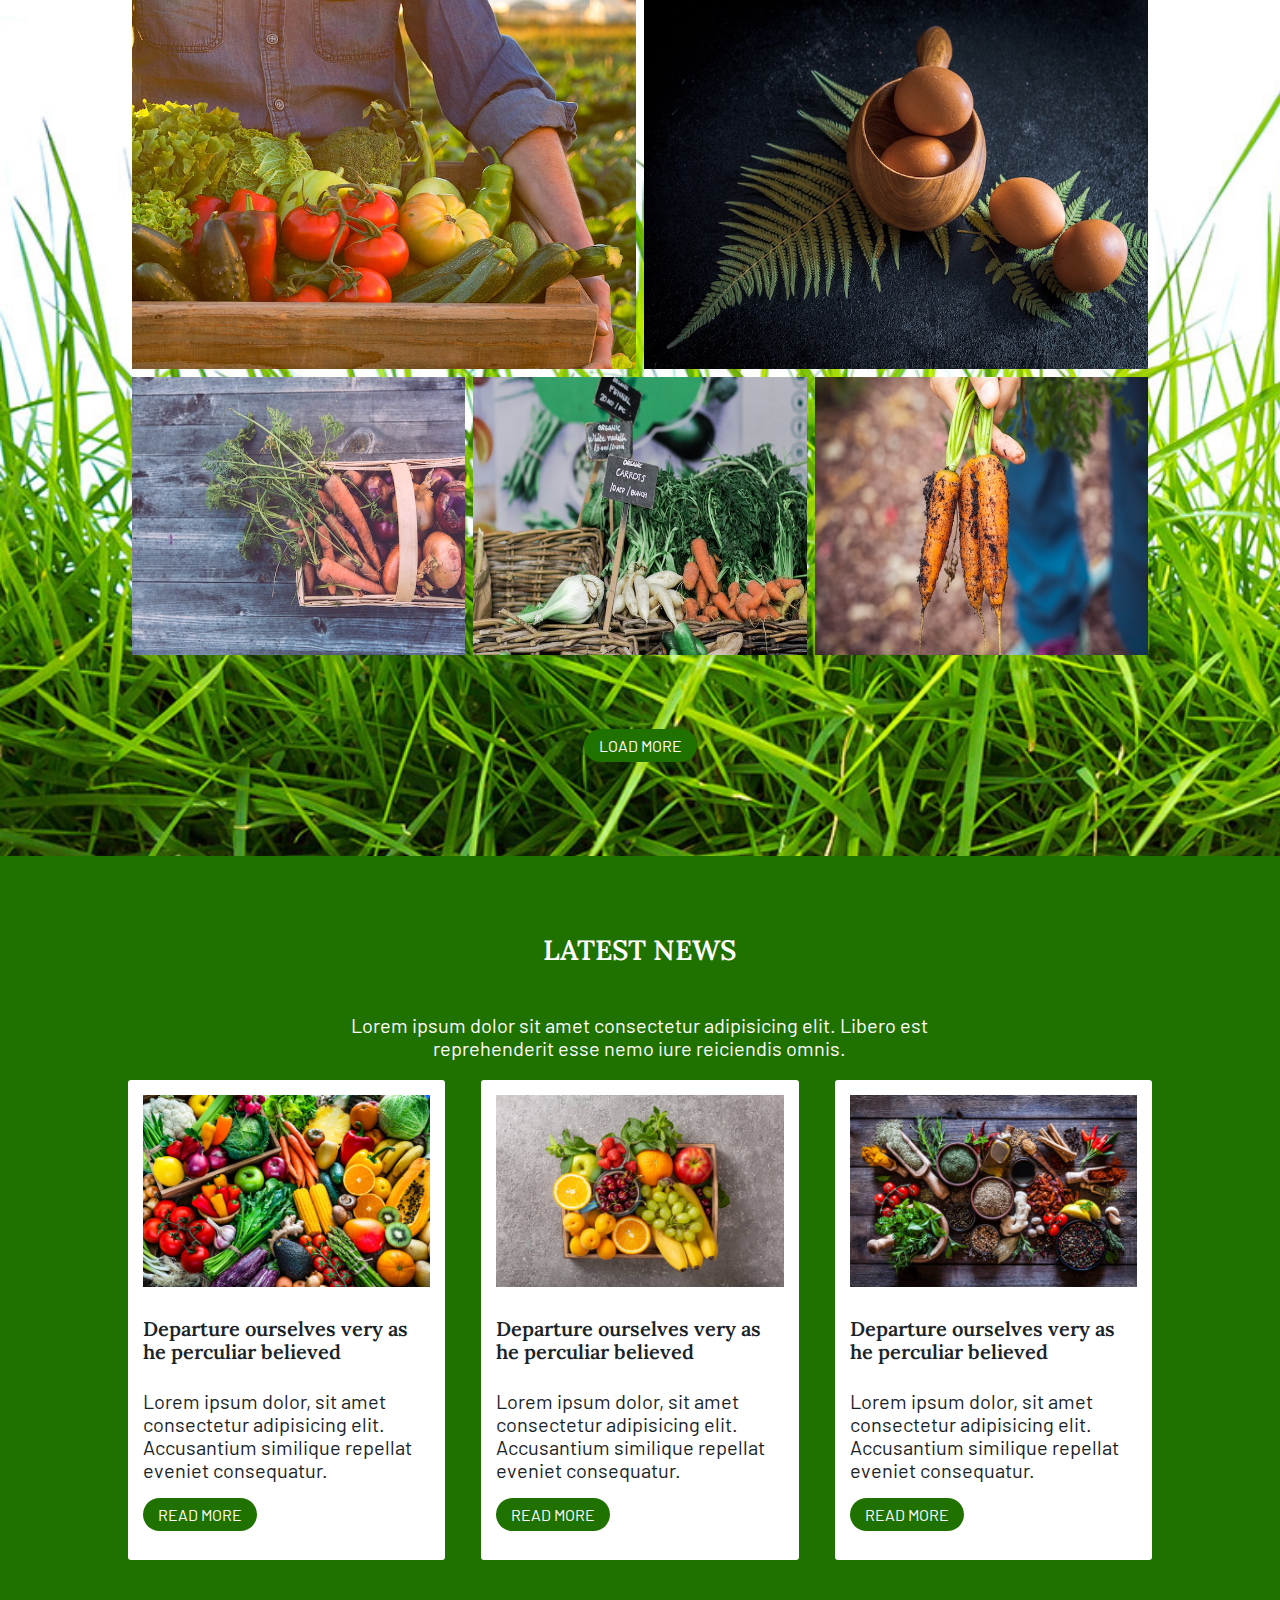
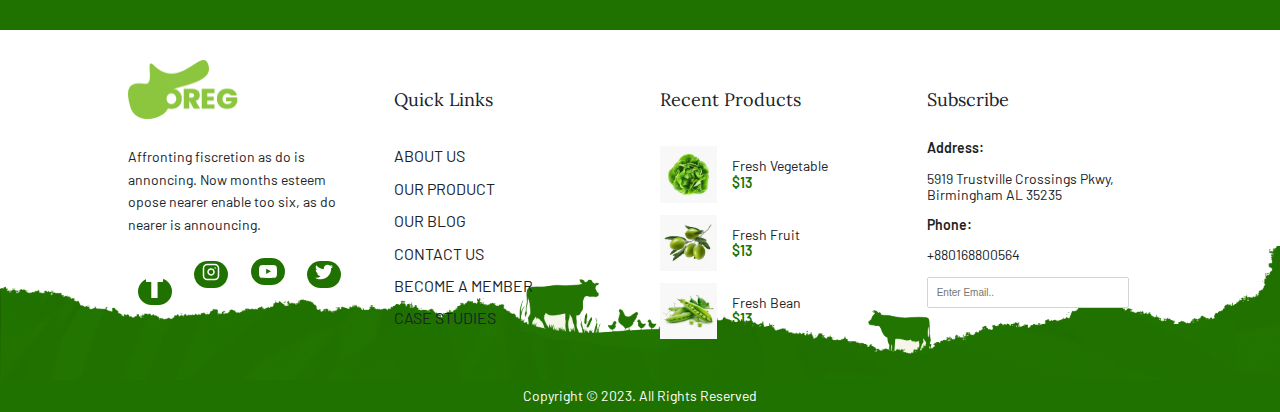
==== commit c7ddfa03: "media queries completed for mobile" ====
--- a/index.html
+++ b/index.html
@@ -62,53 +62,53 @@
                 <img src="./assets/product1.jpeg" alt="tomato and cucumber">
                 <h4>Mix Vegtables</h4>
                 <p>Lorem ipsum dolor sit amet consectetur, adipisicing elit quia molestiae.</p>
-                <p class="greenText">$370 <span class="crossed">$370</span></p>
-                <a href="#">Add to cart</a>
-            </div>
-            <div class="veg">
-                <img src="./assets/product2.jpeg" alt="">
-                <h4>Mix Vegtables</h4>
-                <p>Lorem ipsum dolor sit amet consectetur, adipisicing elit quia molestiae.</p>
-                <p class="greenText">$370 <span class="crossed">$370</span></p>
-                <a href="#">Add to cart</a>
-            </div>
-            <div class="veg">
-                <img src="./assets/product3.jpeg" alt="">
-                <h4>Mix Vegtables</h4>
-                <p>Lorem ipsum dolor sit amet consectetur, adipisicing elit quia molestiae.</p>
-                <p class="greenText">$370 <span class="crossed">$370</span></p>
-                <a href="#">Add to cart</a>
-            </div>
-            <div class="veg">
-                <img src="./assets/product4.jpeg" alt="">
-                <h4>Mix Vegtables</h4>
-                <p>Lorem ipsum dolor sit amet consectetur, adipisicing elit quia molestiae.</p>
-                <p class="greenText">$370 <span class="crossed">$370</span></p>
-                <a href="#">Add to cart</a>
-            </div>
-            <div class="veg">
-                <img src="./assets/product5.jpeg" alt="">
-                <h4>Mix Vegtables</h4>
-                <p>Lorem ipsum dolor sit amet consectetur, adipisicing elit quia molestiae.</p>
-                <p class="greenText">$370 <span class="crossed">$370</span></p>
-                <a href="#">Add to cart</a>
-            </div>
-            <div class="veg">
-                <img src="./assets/product6.jpeg" alt="">
-                <h4>Mix Vegtables</h4>
-                <p>Lorem ipsum dolor sit amet consectetur, adipisicing elit quia molestiae.</p>
-                <p class="greenText">$370 <span class="crossed">$370</span></p>
-                <a href="#">Add to cart</a>
-            </div>
-            <div class="veg">
-                <img src="./assets/product7.jpeg" alt="">
-                <h4>Mix Vegtables</h4>
-                <p>Lorem ipsum dolor sit amet consectetur, adipisicing elit quia molestiae.</p>
-                <p class="greenText">$370 <span class="crossed">$370</span></p>
-                <a href="#">Add to cart</a>
-            </div>
-            <div class="veg">
-                <img src="./assets/product8.jpeg" alt="">
+                <p class="greenText">$370 <span class="mixed vegtables one">$370</span></p>
+                <a href="#">Add to cart</a>
+            </div>
+            <div class="veg">
+                <img src="./assets/product2.jpeg" alt="mixed vegtables two">
+                <h4>Mix Vegtables</h4>
+                <p>Lorem ipsum dolor sit amet consectetur, adipisicing elit quia molestiae.</p>
+                <p class="greenText">$370 <span class="crossed">$370</span></p>
+                <a href="#">Add to cart</a>
+            </div>
+            <div class="veg">
+                <img src="./assets/product3.jpeg" alt="mixed vegtables three">
+                <h4>Mix Vegtables</h4>
+                <p>Lorem ipsum dolor sit amet consectetur, adipisicing elit quia molestiae.</p>
+                <p class="greenText">$370 <span class="crossed">$370</span></p>
+                <a href="#">Add to cart</a>
+            </div>
+            <div class="veg">
+                <img src="./assets/product4.jpeg" alt="mixed vegtables four">
+                <h4>Mix Vegtables</h4>
+                <p>Lorem ipsum dolor sit amet consectetur, adipisicing elit quia molestiae.</p>
+                <p class="greenText">$370 <span class="crossed">$370</span></p>
+                <a href="#">Add to cart</a>
+            </div>
+            <div class="veg">
+                <img src="./assets/product5.jpeg" alt="mixed vegtables five">
+                <h4>Mix Vegtables</h4>
+                <p>Lorem ipsum dolor sit amet consectetur, adipisicing elit quia molestiae.</p>
+                <p class="greenText">$370 <span class="crossed">$370</span></p>
+                <a href="#">Add to cart</a>
+            </div>
+            <div class="veg">
+                <img src="./assets/product6.jpeg" alt="mixed vegtables six">
+                <h4>Mix Vegtables</h4>
+                <p>Lorem ipsum dolor sit amet consectetur, adipisicing elit quia molestiae.</p>
+                <p class="greenText">$370 <span class="crossed">$370</span></p>
+                <a href="#">Add to cart</a>
+            </div>
+            <div class="veg">
+                <img src="./assets/product7.jpeg" alt="mixed vegtables seven">
+                <h4>Mix Vegtables</h4>
+                <p>Lorem ipsum dolor sit amet consectetur, adipisicing elit quia molestiae.</p>
+                <p class="greenText">$370 <span class="crossed">$370</span></p>
+                <a href="#">Add to cart</a>
+            </div>
+            <div class="veg">
+                <img src="./assets/product8.jpeg" alt="mixed vegtables eight">
                 <h4>Mix Vegtables</h4>
                 <p>Lorem ipsum dolor sit amet consectetur, adipisicing elit quia molestiae.</p>
                 <p class="greenText">$370 <span class="crossed">$370</span></p>
@@ -159,19 +159,19 @@
             </div>
             <div class="threeBlogs">
                 <div class="blogContainer">
-                    <img src="assets/blog1.jpg" alt="">
+                    <img src="assets/blog1.jpg" alt="assorted fruits and vegtables">
                     <h4>Departure ourselves very as he perculiar believed</h4>
                     <p>Lorem ipsum dolor, sit amet consectetur adipisicing elit. Accusantium similique repellat eveniet consequatur.</p>
                     <a href="#" class="readMoreLink">Read More</a>
                 </div>
                 <div class="blogContainer">
-                    <img src="assets/blog2.jpg" alt="">
+                    <img src="assets/blog2.jpg" alt="assorted fruits in a basket">
                     <h4>Departure ourselves very as he perculiar believed</h4>
                     <p>Lorem ipsum dolor, sit amet consectetur adipisicing elit. Accusantium similique repellat eveniet consequatur.</p>
                     <a href="#" class="readMoreLink">Read More</a>
                 </div>
                 <div class="blogContainer">
-                    <img src="assets/blog3.jpg" alt="">
+                    <img src="assets/blog3.jpg" alt="assorted fruits on wooden table">
                     <h4>Departure ourselves very as he perculiar believed</h4>
                     <p>Lorem ipsum dolor, sit amet consectetur adipisicing elit. Accusantium similique repellat eveniet consequatur.</p>
                     <a href="#" class="readMoreLink">Read More</a>
@@ -206,15 +206,15 @@
                 <div class="col3">
                     <h5>Recent Products</h5>
                     <div class="footVeggies">
-                        <img src="assets/product8.jpeg" alt="">
+                        <img src="assets/product8.jpeg" alt="fresh vegtable">
                         <p>Fresh Vegetable <span class="greenText">$13</span></p>
                     </div>
                     <div class="footVeggies">
-                        <img src="assets/product6.jpeg" alt="">
+                        <img src="assets/product6.jpeg" alt="fresh fruit">
                         <p>Fresh Fruit <span class="greenText">$13</span></p>
                     </div>
                     <div class="footVeggies">
-                        <img src="assets/product5.jpeg" alt="">
+                        <img src="assets/product5.jpeg" alt="fresh bean">
                         <p>Fresh Bean <span class="greenText">$13</span></p>
                     </div>
                 </div>
--- a/styles/style.css
+++ b/styles/style.css
@@ -268,6 +268,15 @@
   font-weight: 600;
 }
 
+@media (max-width: 480px) {
+  html {
+    width: 480px;
+    font-size: 100%;
+  }
+  .wrapper {
+    width: 90%;
+  }
+}
 .navBg {
   position: fixed;
   top: 0;
@@ -373,39 +382,32 @@
   color: #fff;
 }
 
-.about {
-  display: -webkit-box;
-  display: -ms-flexbox;
-  display: flex;
-  padding: 30px 0;
-}
-
-h2 {
-  text-transform: capitalize;
-  font-size: 1.8rem;
-}
-
-.aboutText1 {
-  width: 50%;
-  padding-right: 25px;
-}
-
-.aboutText2 {
-  width: 50%;
-  padding-left: 25px;
-}
-.aboutText2 h3 {
-  text-transform: capitalize;
-  padding: 60px 35px;
-  border-radius: 25px;
-  color: #fff;
-  background-color: #207200;
-}
-
-.aboutFont {
-  font-family: "Lora", serif;
-}
-
+@media (max-width: 480px) {
+  .navLogo {
+    display: none;
+  }
+  .navAlign {
+    width: 100%;
+  }
+  .navAlign nav {
+    width: 100%;
+  }
+  .navLinks {
+    -ms-flex-pack: distribute;
+        justify-content: space-around;
+  }
+  .homeFlex {
+    -webkit-box-orient: vertical;
+    -webkit-box-direction: reverse;
+        -ms-flex-direction: column-reverse;
+            flex-direction: column-reverse;
+  }
+  .homeText,
+  .homeImage {
+    width: 100%;
+    height: auto;
+  }
+}
 .sectionIntro {
   display: -webkit-box;
   display: -ms-flexbox;
@@ -428,6 +430,39 @@
   font-size: 1.4rem;
 }
 
+.about {
+  display: -webkit-box;
+  display: -ms-flexbox;
+  display: flex;
+  padding: 30px 0;
+}
+
+h2 {
+  text-transform: capitalize;
+  font-size: 1.8rem;
+}
+
+.aboutText1 {
+  width: 50%;
+  padding-right: 25px;
+}
+
+.aboutText2 {
+  width: 50%;
+  padding-left: 25px;
+}
+.aboutText2 h3 {
+  text-transform: capitalize;
+  padding: 60px 35px;
+  border-radius: 25px;
+  color: #fff;
+  background-color: #207200;
+}
+
+.aboutFont {
+  font-family: "Lora", serif;
+}
+
 .ourProducts {
   display: -webkit-box;
   display: -ms-flexbox;
@@ -543,6 +578,48 @@
   padding-bottom: 35px;
 }
 
+@media (max-width: 480px) {
+  .sectionIntro {
+    width: 75%;
+    padding-top: 30px;
+  }
+  .about {
+    -webkit-box-orient: vertical;
+    -webkit-box-direction: reverse;
+        -ms-flex-direction: column-reverse;
+            flex-direction: column-reverse;
+  }
+  .aboutText1,
+  .aboutText2 {
+    width: 100%;
+    padding: 0;
+  }
+  .veg {
+    width: calc(50% - 40px);
+  }
+  .sectionEndButton {
+    padding-top: 35px;
+  }
+  .galleryLinks {
+    -ms-flex-pack: distribute;
+        justify-content: space-around;
+    -ms-flex-wrap: wrap;
+        flex-wrap: wrap;
+  }
+  .galleryLinks li {
+    margin: 10px 5px;
+  }
+  .threeBlogs {
+    -webkit-box-orient: vertical;
+    -webkit-box-direction: normal;
+        -ms-flex-direction: column;
+            flex-direction: column;
+  }
+  .blogContainer {
+    width: 100%;
+    margin: 10px 0;
+  }
+}
 footer {
   padding-top: 30px;
   font-size: 0.7rem;
@@ -592,16 +669,13 @@
   display: -webkit-box;
   display: -ms-flexbox;
   display: flex;
-  -webkit-box-pack: justify;
-      -ms-flex-pack: justify;
-          justify-content: space-between;
+}
+.footerSocials li {
+  padding: 0 10px;
 }
 .footerSocials a {
-  padding: 8px;
-}
-.footerSocials a img {
-  -ms-flex-item-align: center;
-      align-self: center;
+  border-radius: 50px;
+  padding: 4px 8px;
 }
 
 .col2 {
@@ -662,6 +736,18 @@
   background-color: #207200;
 }
 
+@media (max-width: 480px) {
+  .footerColumns {
+    -ms-flex-wrap: wrap;
+        flex-wrap: wrap;
+  }
+  .col1,
+  .col2,
+  .col3,
+  .col4 {
+    width: 45%;
+  }
+}
 .contact {
   display: -webkit-box;
   display: -ms-flexbox;
@@ -670,11 +756,14 @@
 }
 
 .contactInfo {
-  padding: 10px 20px;
+  padding: 15px 40px;
   margin: 0 10px 15px;
   -webkit-box-shadow: 2px 2px 5px gray;
           box-shadow: 2px 2px 5px gray;
   border-left: solid 8px #207200;
+}
+.contactInfo p {
+  margin: 10px;
 }
 
 .leftColumn {
@@ -687,6 +776,9 @@
           flex-direction: column;
   width: 50%;
   margin-right: 20px;
+}
+.leftColumn .bold {
+  font-family: "Lora", serif;
 }
 
 .contactForm {
@@ -713,7 +805,7 @@
   margin: 10px 0;
 }
 .contactForm textarea {
-  padding: 8px;
+  padding: 15px 8px;
   margin: 10px 0;
   height: 120px;
 }
@@ -738,4 +830,18 @@
 
 .hundred {
   width: 100%;
+}
+
+@media (max-width: 480px) {
+  .contact {
+    -webkit-box-orient: vertical;
+    -webkit-box-direction: normal;
+        -ms-flex-direction: column;
+            flex-direction: column;
+  }
+  .leftColumn,
+  .contactForm {
+    width: 100%;
+    margin: 5px 0;
+  }
 }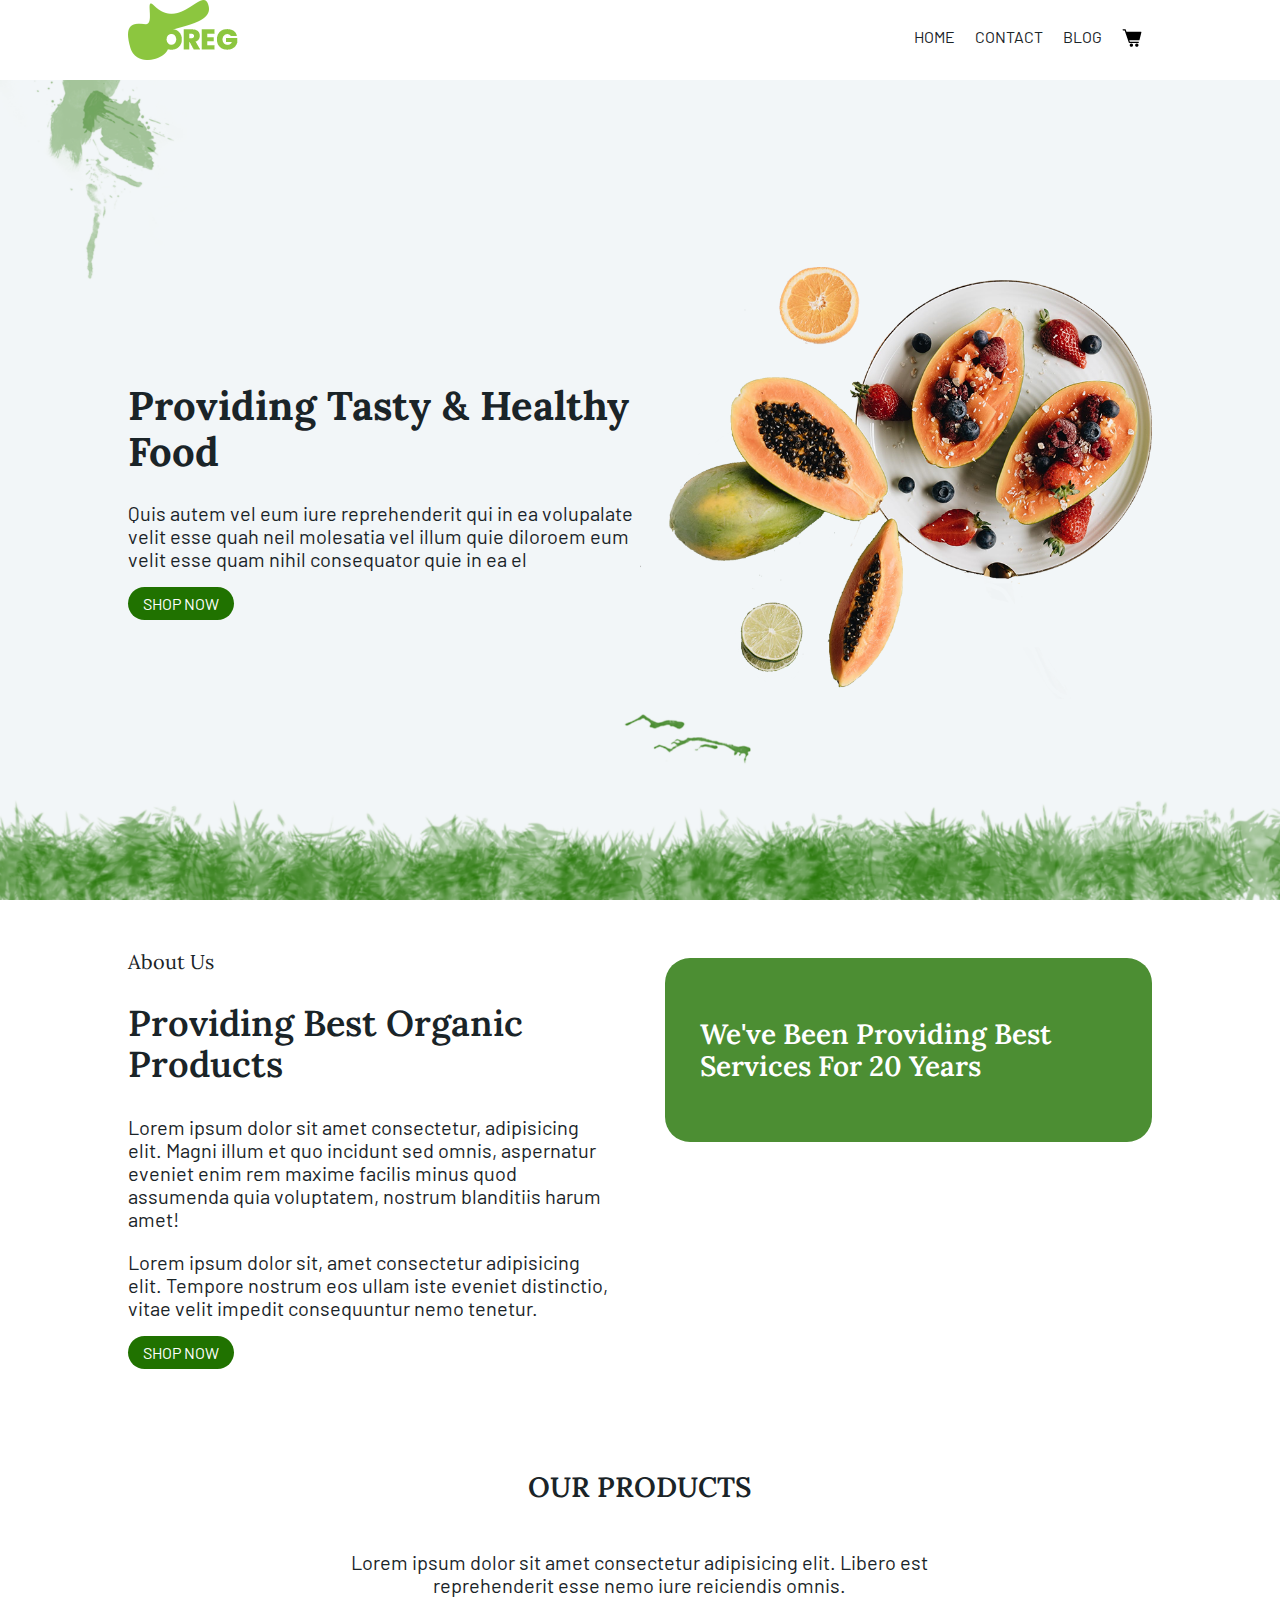
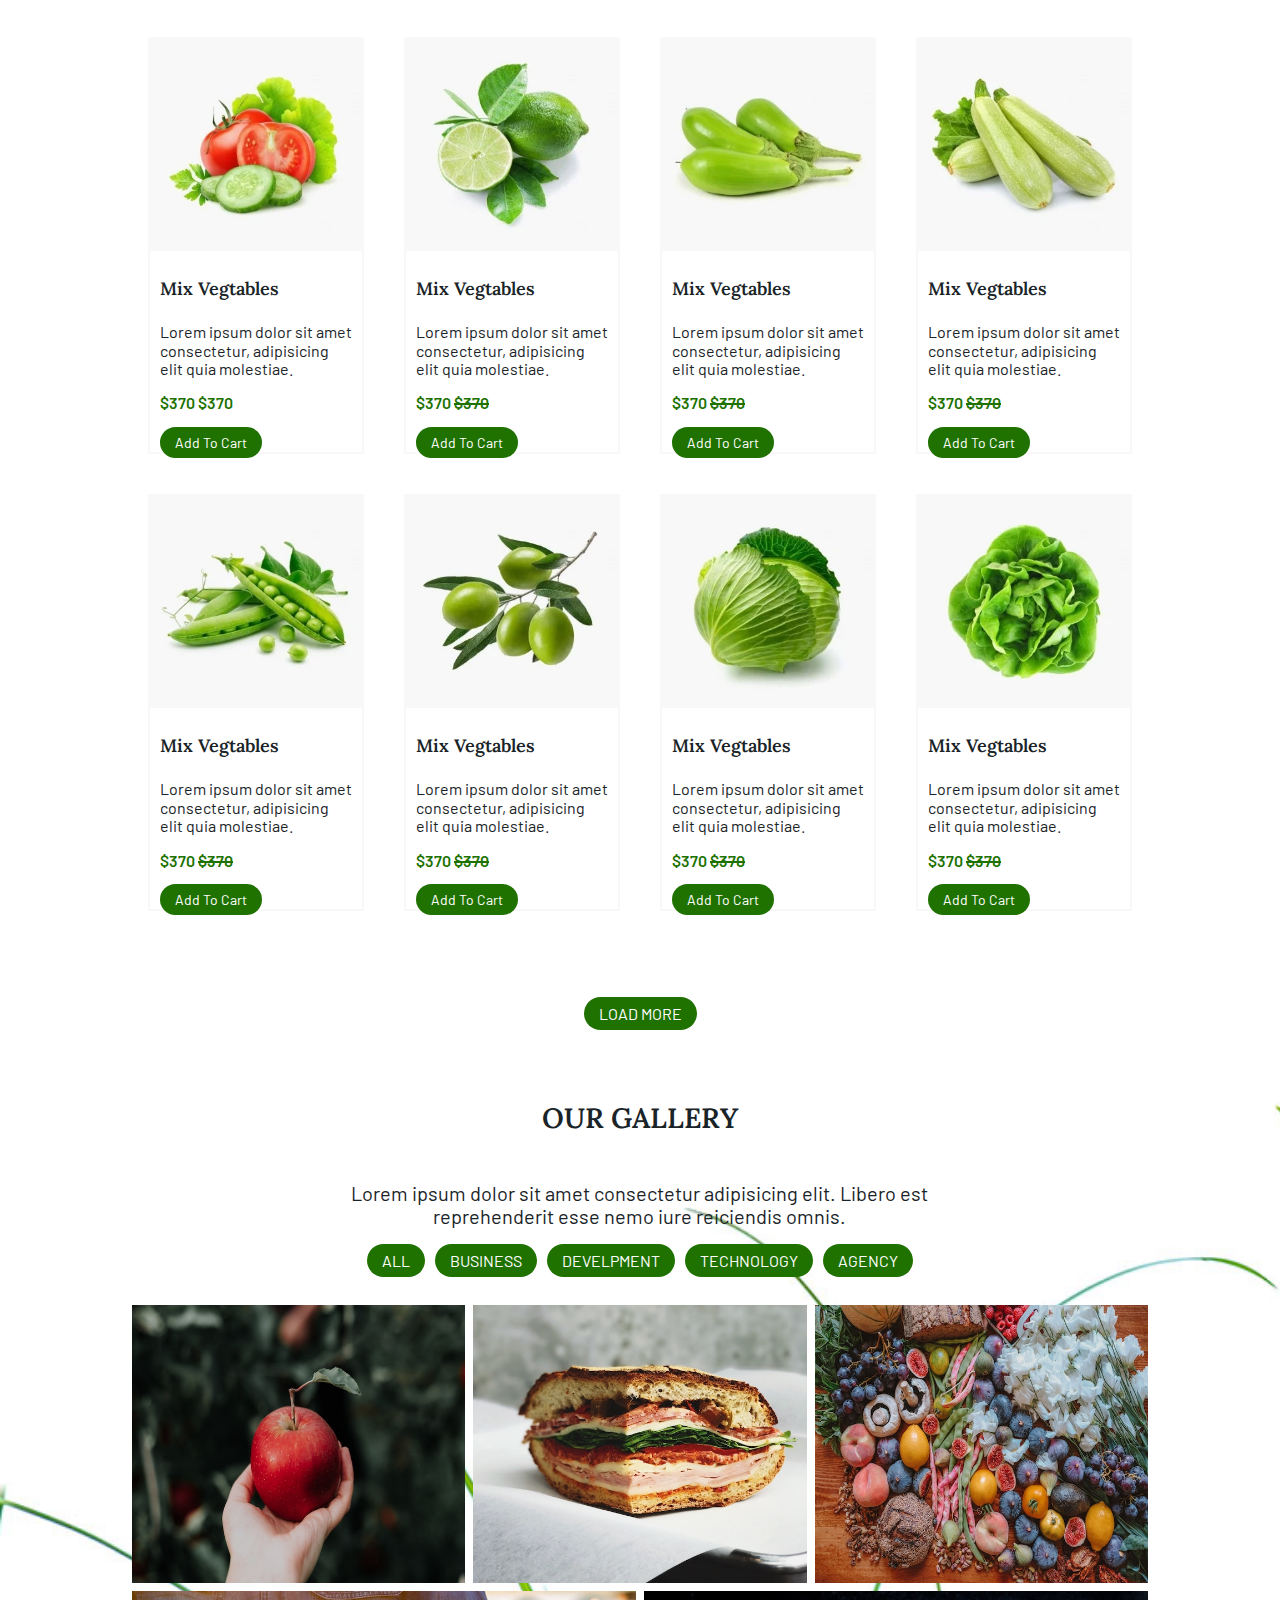
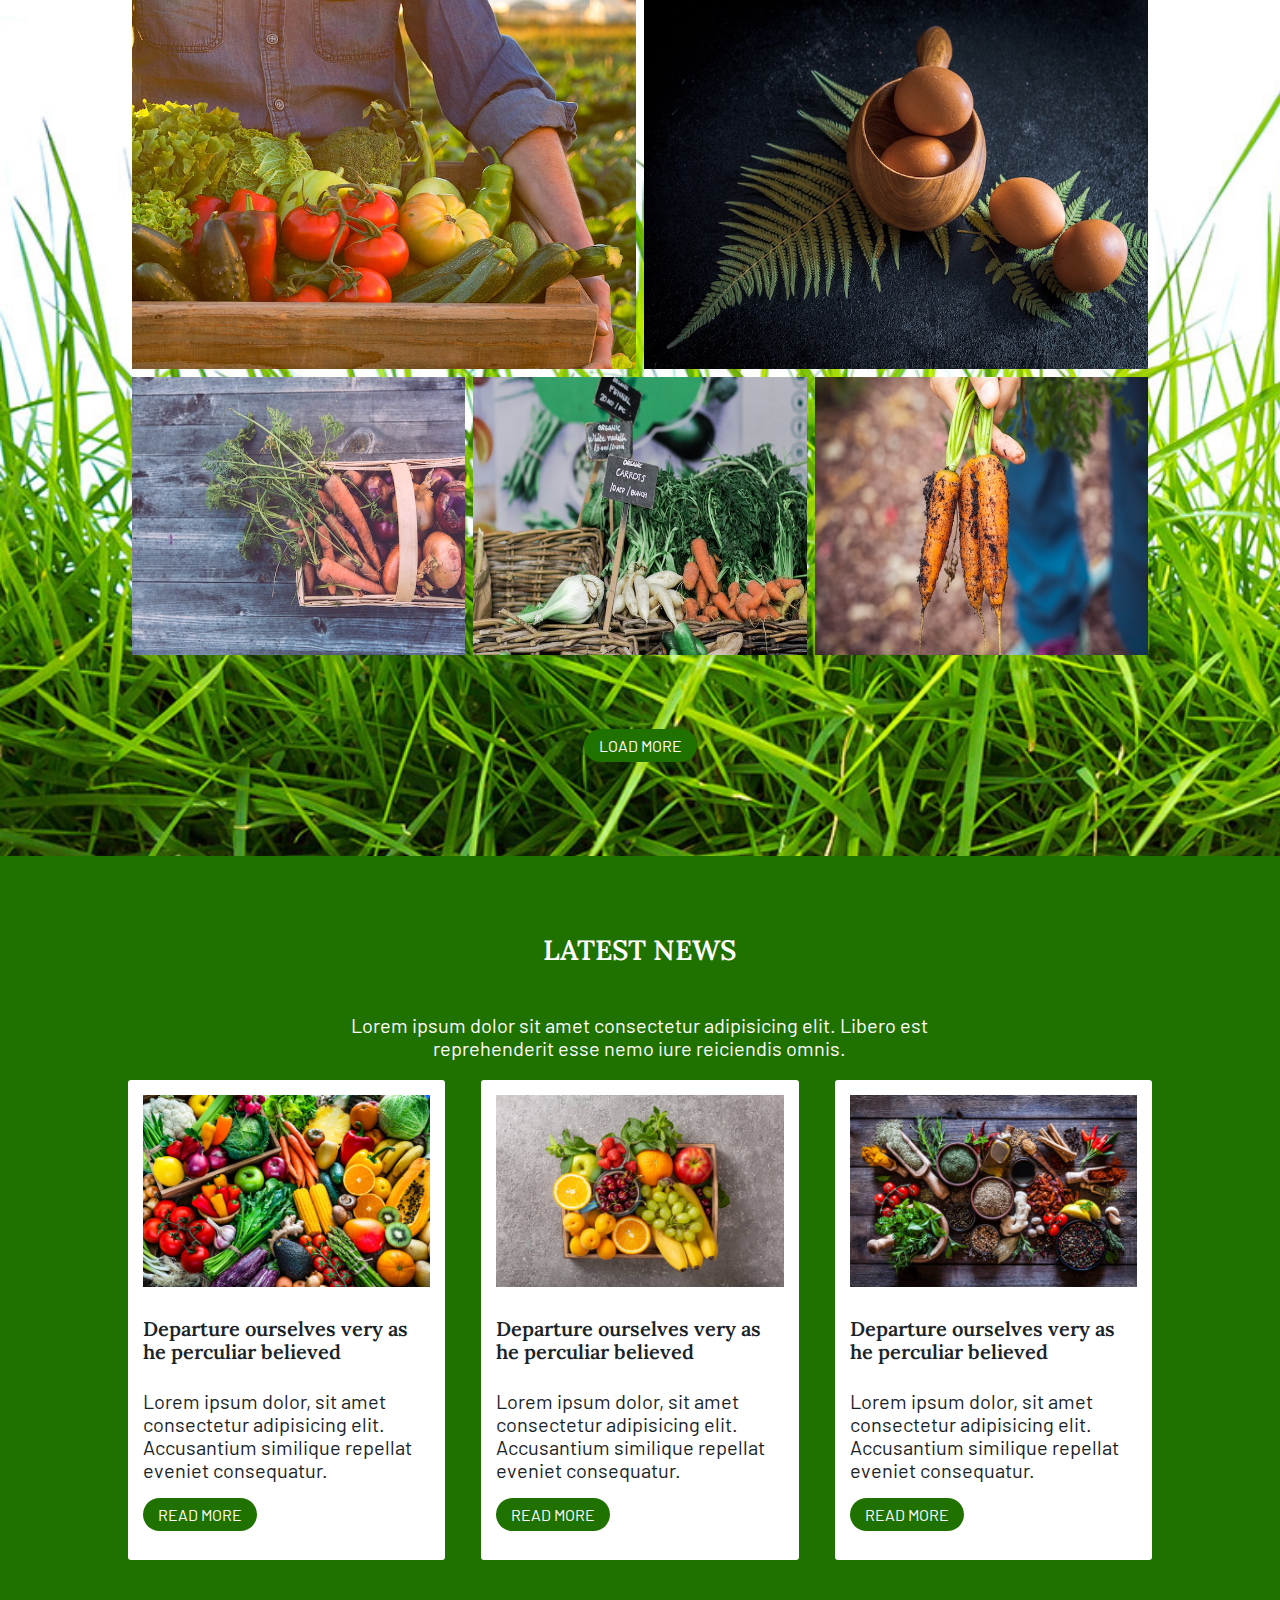
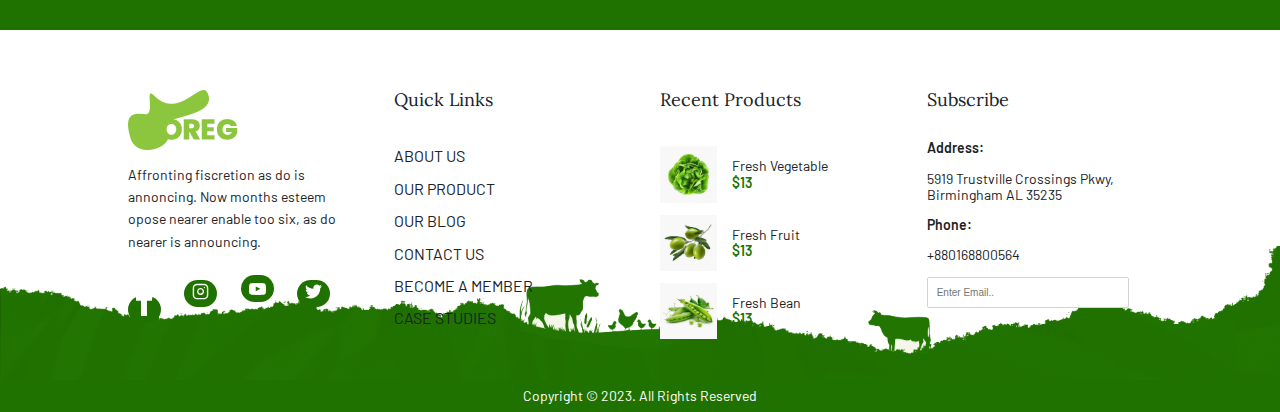
==== commit de13635d: "final" ====
--- a/index.html
+++ b/index.html
@@ -19,9 +19,9 @@
             <div class="navAlign">
                 <nav>
                     <ul class="navLinks">
-                        <li><a href="#./index.html">Home</a></li>
-                        <li><a href="#./contact.html">Contact</a></li>
-                        <li><a href="#./contact.html">Blog</a></li>
+                        <li><a href="./index.html">Home</a></li>
+                        <li><a href="./contact.html" target="_blank">Contact</a></li>
+                        <li><a href="#blog">Blog</a></li>
                         <li><a href="#shop"><img src="./assets/icons/cart.svg" alt="Our products"></a></li>
                     </ul>
                 </nav>
@@ -198,7 +198,7 @@
                         <li><a href="#about">About Us</a></li>
                         <li><a href="#shop">Our Product</a></li>
                         <li><a href="#blog">Our Blog</a></li>
-                        <li><a href="#./contact.html">Contact Us</a></li>
+                        <li><a href="./contact.html" target="_blank">Contact Us</a></li>
                         <li><a href="#">Become a member</a></li>
                         <li><a href="#">Case Studies</a></li>
                     </ul>
--- a/styles/style.css
+++ b/styles/style.css
@@ -457,6 +457,7 @@
   border-radius: 25px;
   color: #fff;
   background-color: #207200;
+  opacity: 0.8;
 }
 
 .aboutFont {
@@ -659,9 +660,11 @@
 }
 .col1 img {
   width: 50%;
+  margin-top: 30.06px;
 }
 .col1 p {
-  padding: 13px 0;
+  padding: 0;
+  margin-bottom: 0;
   line-height: 1.6;
 }
 
@@ -671,7 +674,7 @@
   display: flex;
 }
 .footerSocials li {
-  padding: 0 10px;
+  padding-right: 22px;
 }
 .footerSocials a {
   border-radius: 50px;
@@ -794,6 +797,7 @@
   -webkit-box-align: center;
       -ms-flex-align: center;
           align-items: center;
+  text-align: center;
   padding: 20px;
   width: 50%;
   -webkit-box-shadow: 2px 2px 5px gray;
@@ -811,10 +815,8 @@
 }
 .contactForm button {
   text-transform: uppercase;
-  -ms-flex-item-align: center;
-      align-self: center;
   padding: 10px 16px;
-  margin: 10px;
+  margin: 10px auto;
   border-radius: 20px;
   width: -webkit-fit-content;
   width: -moz-fit-content;
@@ -823,6 +825,25 @@
   background-color: #207200;
   border: none;
 }
+.contactForm button:hover {
+  color: #1a2428;
+  border: solid 1px #207200;
+}
+.contactForm ::-webkit-input-placeholder {
+  font-size: 0.7rem;
+}
+.contactForm ::-moz-placeholder {
+  font-size: 0.7rem;
+}
+.contactForm :-ms-input-placeholder {
+  font-size: 0.7rem;
+}
+.contactForm ::-ms-input-placeholder {
+  font-size: 0.7rem;
+}
+.contactForm ::placeholder {
+  font-size: 0.7rem;
+}
 
 .fifty {
   width: 49%;
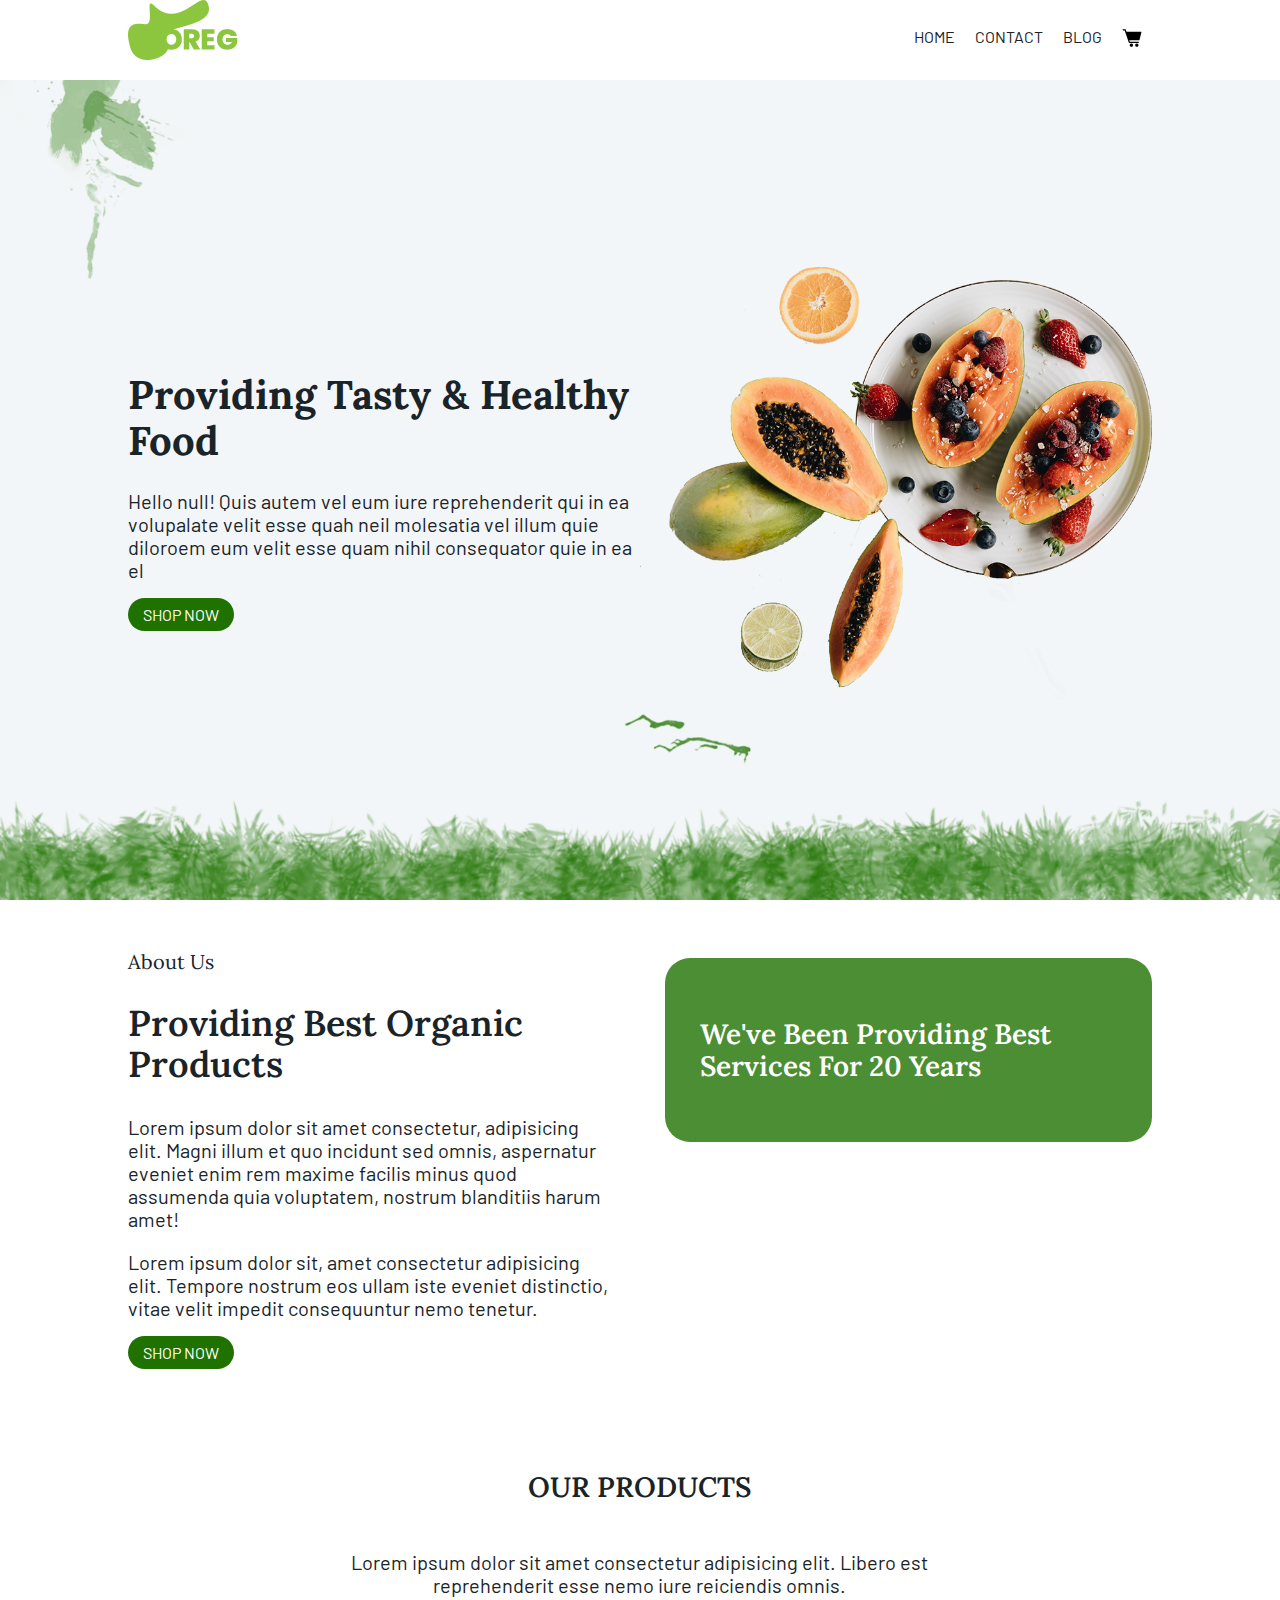
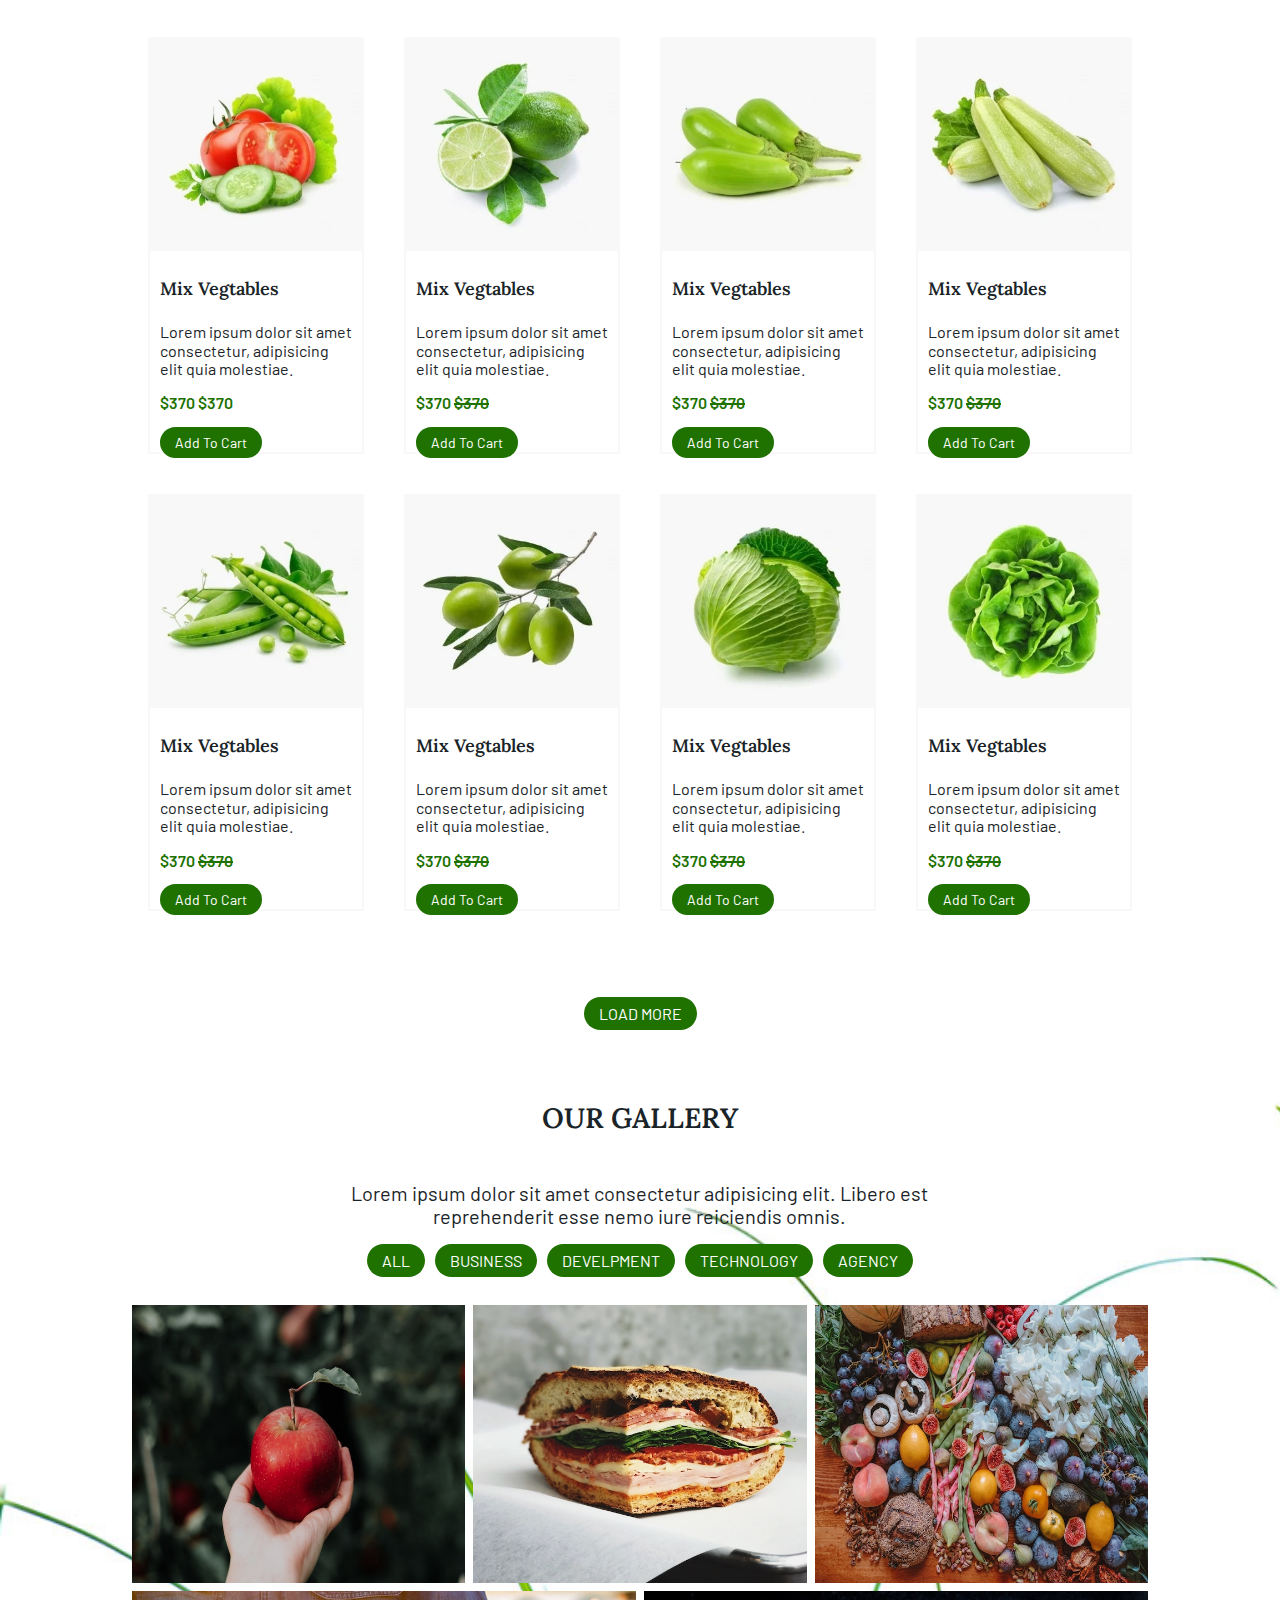
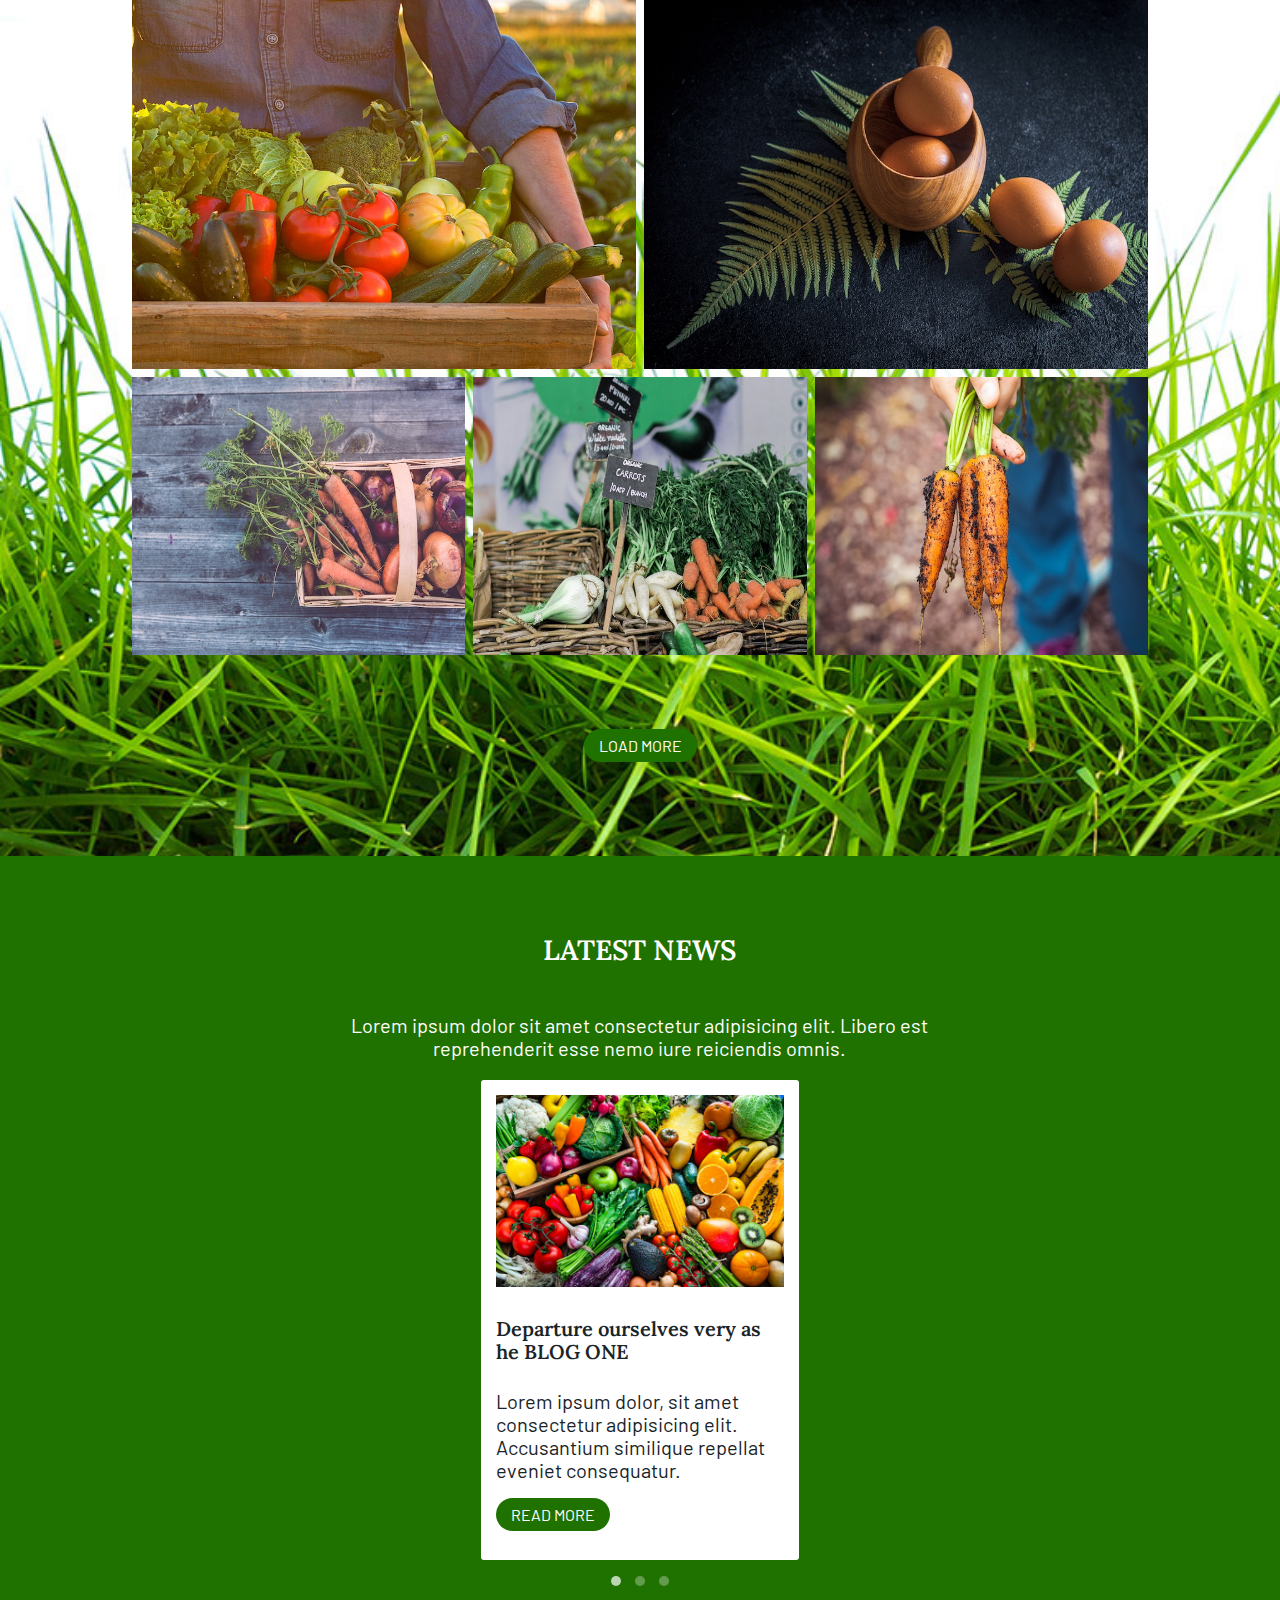
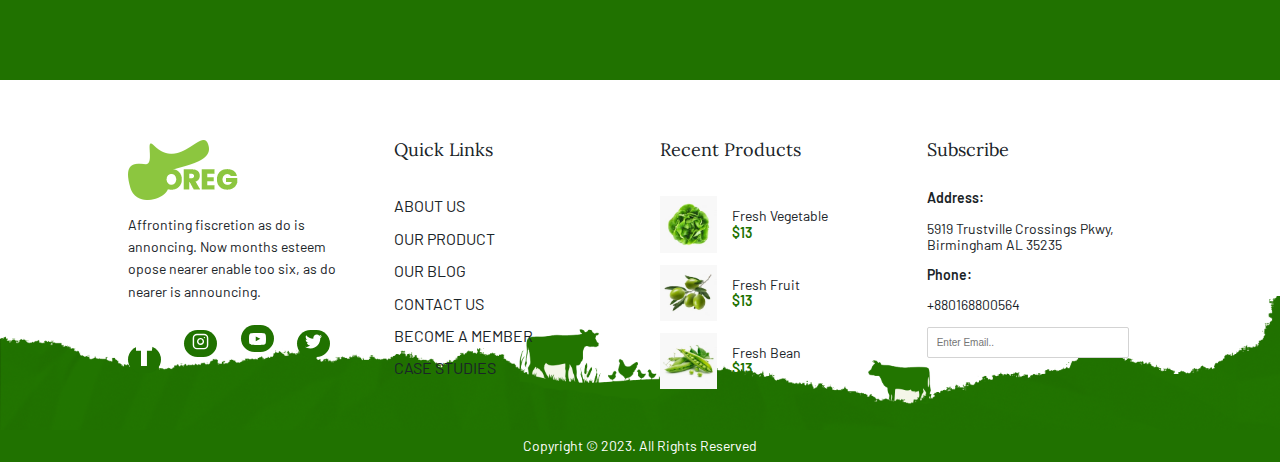
==== commit 2ffdfef8: "implemented a basic carousel to blog section" ====
--- a/index.html
+++ b/index.html
@@ -32,7 +32,7 @@
         <div class="wrapper homeFlex">
             <div class="homeText">
                 <h1>Providing Tasty & Healthy Food</h1>
-                <p>Quis autem vel eum iure reprehenderit qui in ea volupalate velit esse quah neil molesatia vel illum quie diloroem eum velit esse quam nihil consequator quie in ea el</p>
+                <p id="name">Quis autem vel eum iure reprehenderit qui in ea volupalate velit esse quah neil molesatia vel illum quie diloroem eum velit esse quam nihil consequator quie in ea el</p>
                 <a href="#" class="shoploadLink" id="shop">Shop now</a>
             </div>
             <div class="homeImage">
@@ -157,22 +157,22 @@
                 <h3>Latest News</h3>
                 <p>Lorem ipsum dolor sit amet consectetur adipisicing elit. Libero est reprehenderit esse nemo iure reiciendis omnis.</p>
             </div>
-            <div class="threeBlogs">
+            <div class="threeBlogs carousel">
                 <div class="blogContainer">
                     <img src="assets/blog1.jpg" alt="assorted fruits and vegtables">
-                    <h4>Departure ourselves very as he perculiar believed</h4>
+                    <h4>Departure ourselves very as he BLOG ONE</h4>
                     <p>Lorem ipsum dolor, sit amet consectetur adipisicing elit. Accusantium similique repellat eveniet consequatur.</p>
                     <a href="#" class="readMoreLink">Read More</a>
                 </div>
                 <div class="blogContainer">
                     <img src="assets/blog2.jpg" alt="assorted fruits in a basket">
-                    <h4>Departure ourselves very as he perculiar believed</h4>
+                    <h4>Departure ourselves very as he BLOG TWO</h4>
                     <p>Lorem ipsum dolor, sit amet consectetur adipisicing elit. Accusantium similique repellat eveniet consequatur.</p>
                     <a href="#" class="readMoreLink">Read More</a>
                 </div>
                 <div class="blogContainer">
                     <img src="assets/blog3.jpg" alt="assorted fruits on wooden table">
-                    <h4>Departure ourselves very as he perculiar believed</h4>
+                    <h4>Departure ourselves very as he BLOG THREE</h4>
                     <p>Lorem ipsum dolor, sit amet consectetur adipisicing elit. Accusantium similique repellat eveniet consequatur.</p>
                     <a href="#" class="readMoreLink">Read More</a>
                 </div>
@@ -233,5 +233,7 @@
             Copyright &copy 2023. All Rights Reserved
         </div>
     </footer>
+
+    <script src="script.js"></script>
 </body>
 </html>--- a/styles/style.css
+++ b/styles/style.css
@@ -569,6 +569,8 @@
   -webkit-box-pack: justify;
       -ms-flex-pack: justify;
           justify-content: space-between;
+  position: relative;
+  padding-bottom: 50px;
 }
 
 .blogContainer {
@@ -577,6 +579,35 @@
   padding: 15px;
   border-radius: 3px;
   padding-bottom: 35px;
+  display: none;
+  margin: 0 auto;
+}
+
+.carouselNav {
+  width: 100%;
+  padding: 20px 0;
+  position: absolute;
+  bottom: 0;
+  left: 0;
+  text-align: center;
+}
+
+.carouselButton {
+  width: 10px;
+  height: 10px;
+  display: inline-block;
+  background-color: rgba(255, 255, 255, 0.3);
+  border-radius: 50%;
+  margin: 0 7px;
+  cursor: pointer;
+}
+
+.carouselButtonSelected {
+  background-color: rgba(255, 255, 255, 0.7);
+}
+
+.carouselItemSelected {
+  display: block;
 }
 
 @media (max-width: 480px) {
@@ -719,9 +750,7 @@
 }
 .footVeggies img {
   width: 25%;
-  height: -webkit-fit-content;
-  height: -moz-fit-content;
-  height: fit-content;
+  height: auto;
   margin-right: 15px;
 }
 .footVeggies .greenText {
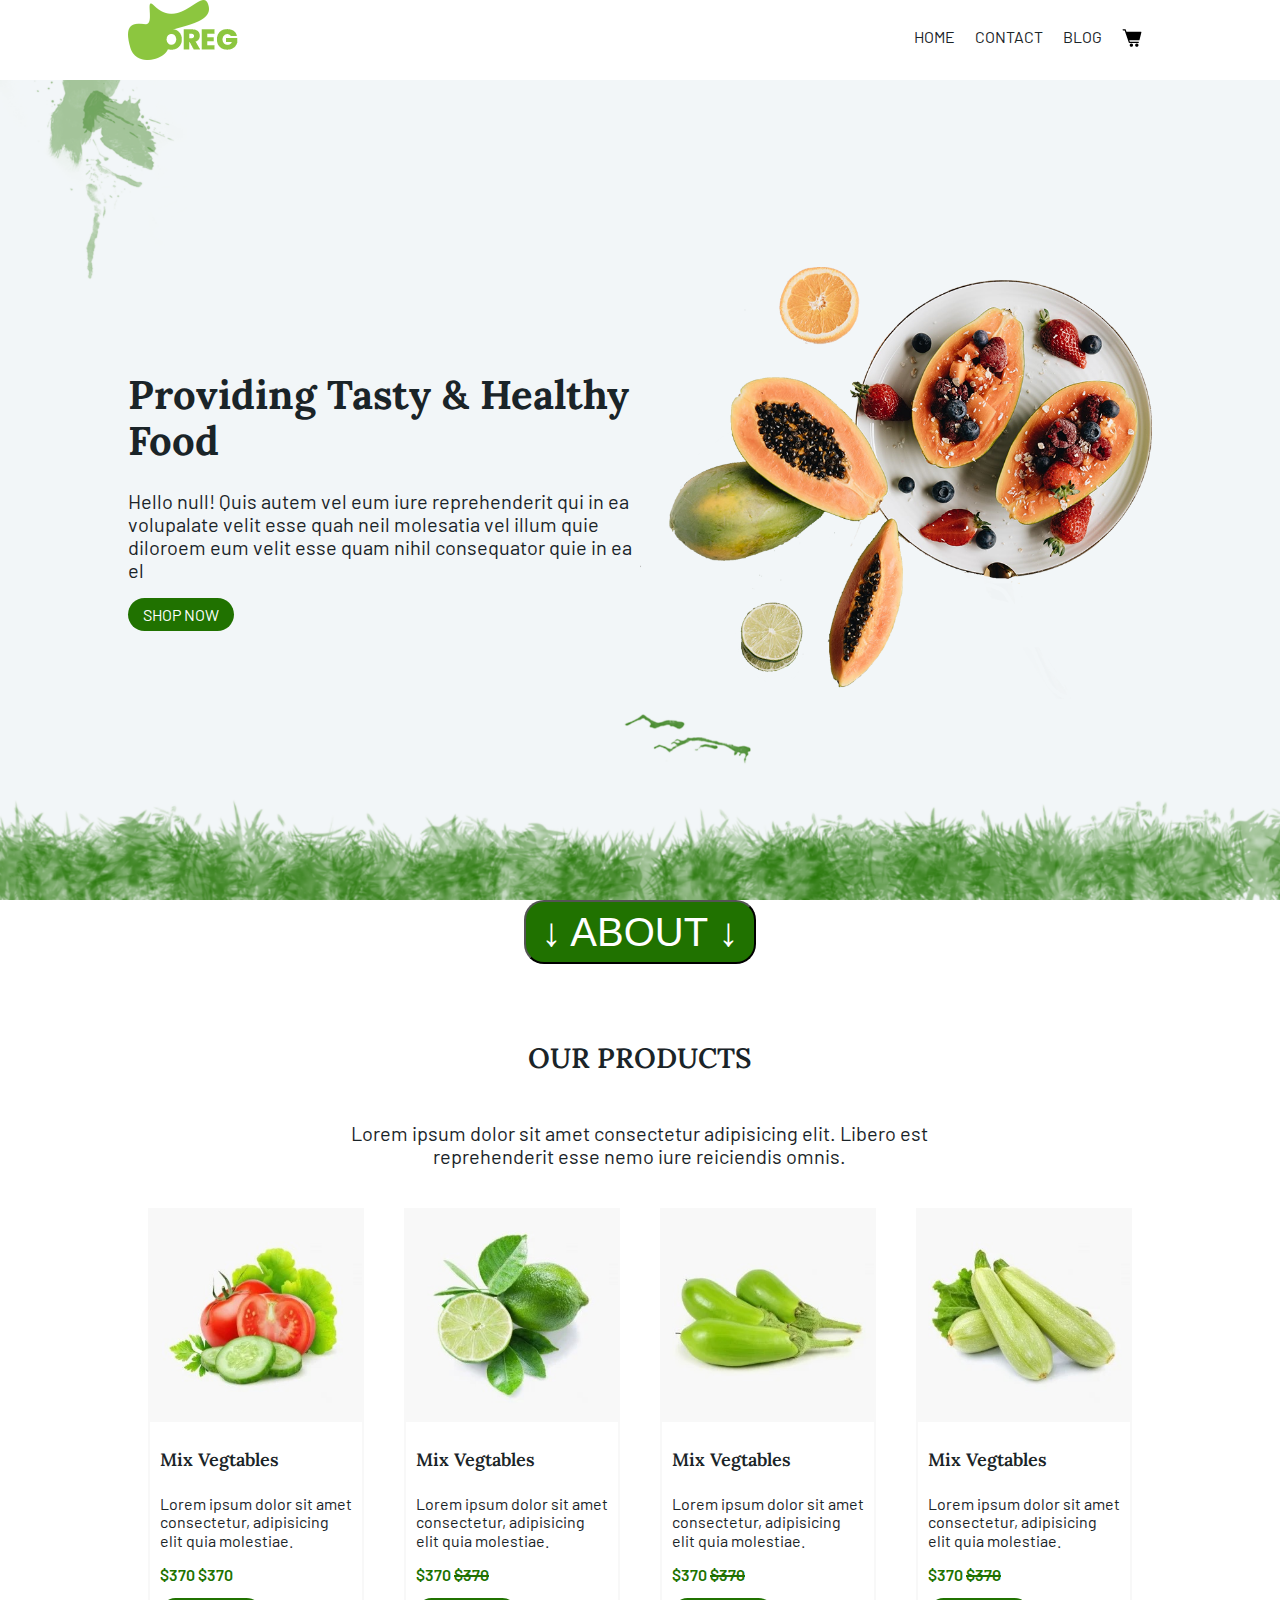
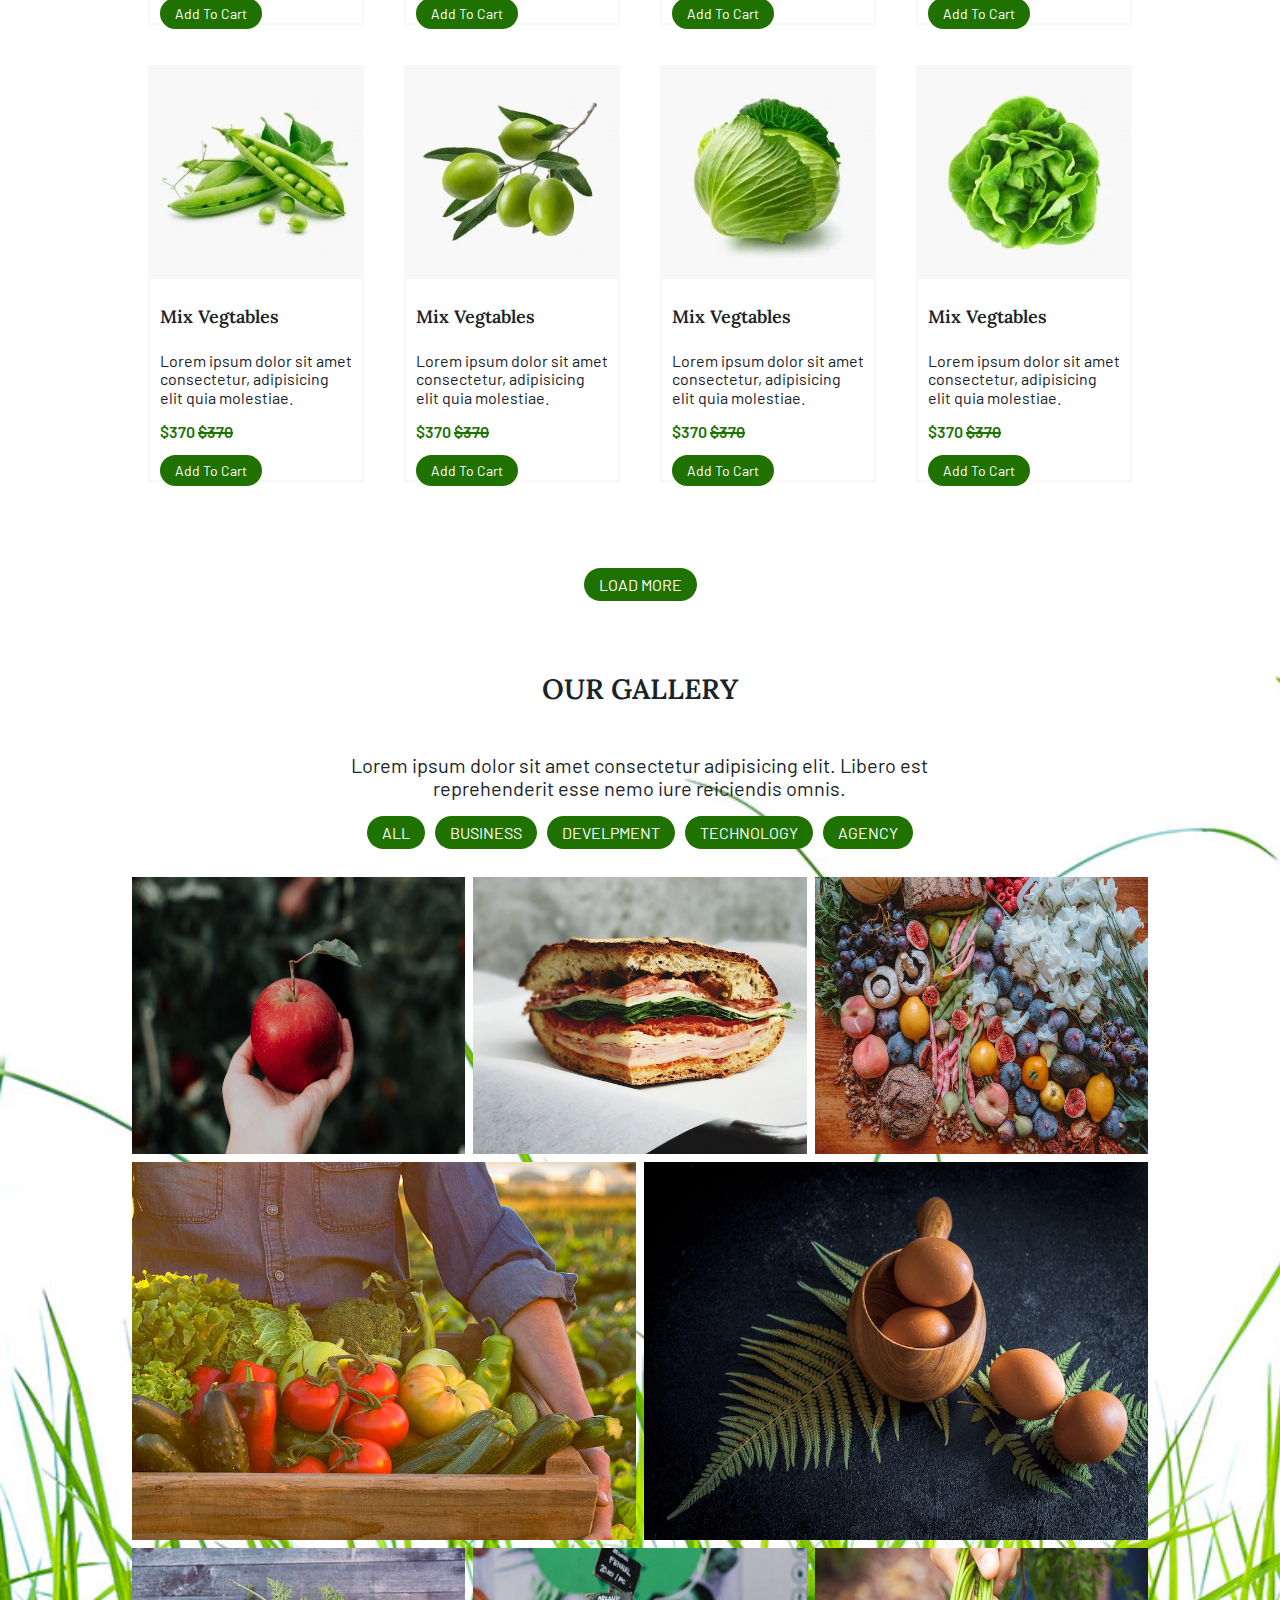
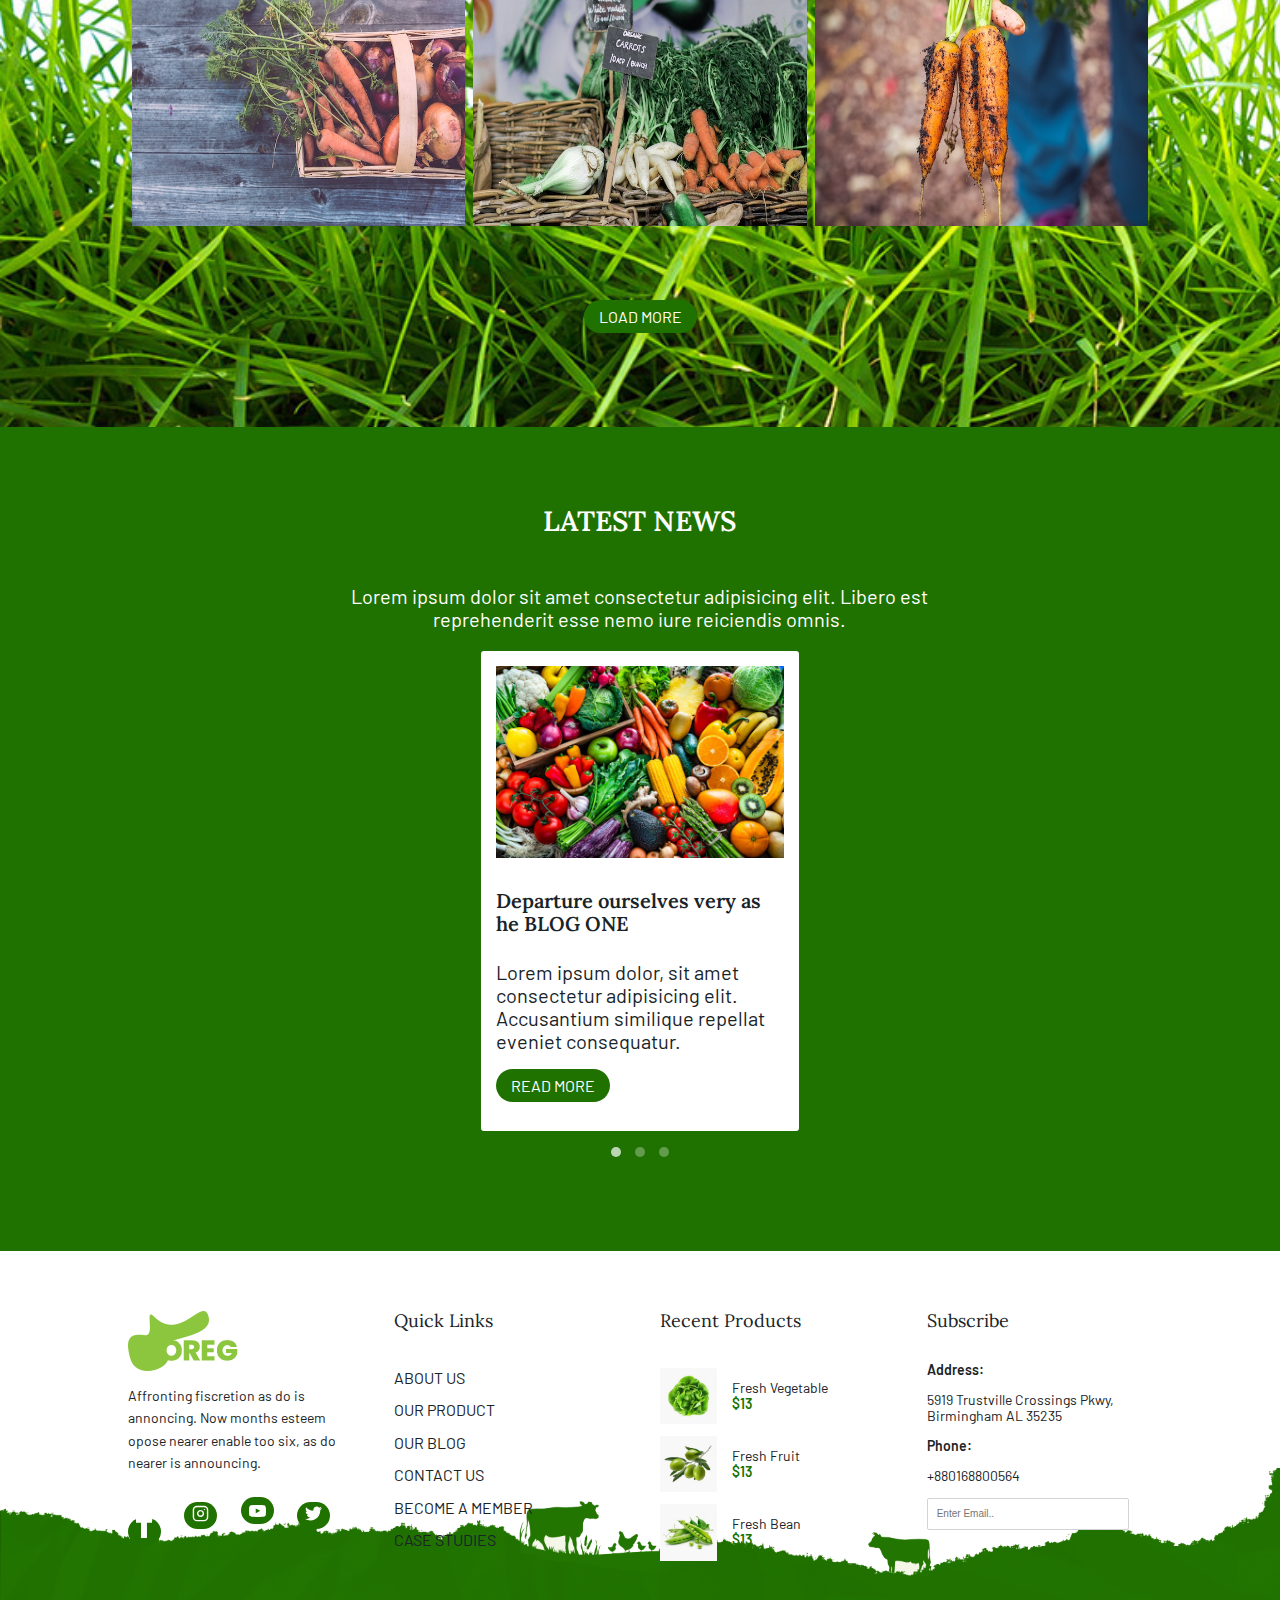
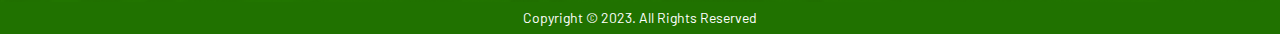
==== commit 83c5816f: "added button to hide and show about section" ====
--- a/index.html
+++ b/index.html
@@ -40,6 +40,9 @@
             </div>
            </div>
     </section>
+    <div class="centeredButton">
+        <button onClick="showOrHide()" class="javaButton">↓ ABOUT ↓</button>
+    </div>
     <section id="about" class="about wrapper">
         <div class="aboutText1">
             <p class="aboutFont">About Us</p>
--- a/styles/style.css
+++ b/styles/style.css
@@ -430,11 +430,24 @@
   font-size: 1.4rem;
 }
 
+.centeredButton {
+  text-align: center;
+}
+
+.javaButton {
+  font-size: 2rem;
+  padding: 7px 15px;
+  border-radius: 20px;
+  color: #fff;
+  background-color: #207200;
+}
+
 .about {
   display: -webkit-box;
   display: -ms-flexbox;
   display: flex;
   padding: 30px 0;
+  display: none;
 }
 
 h2 {
